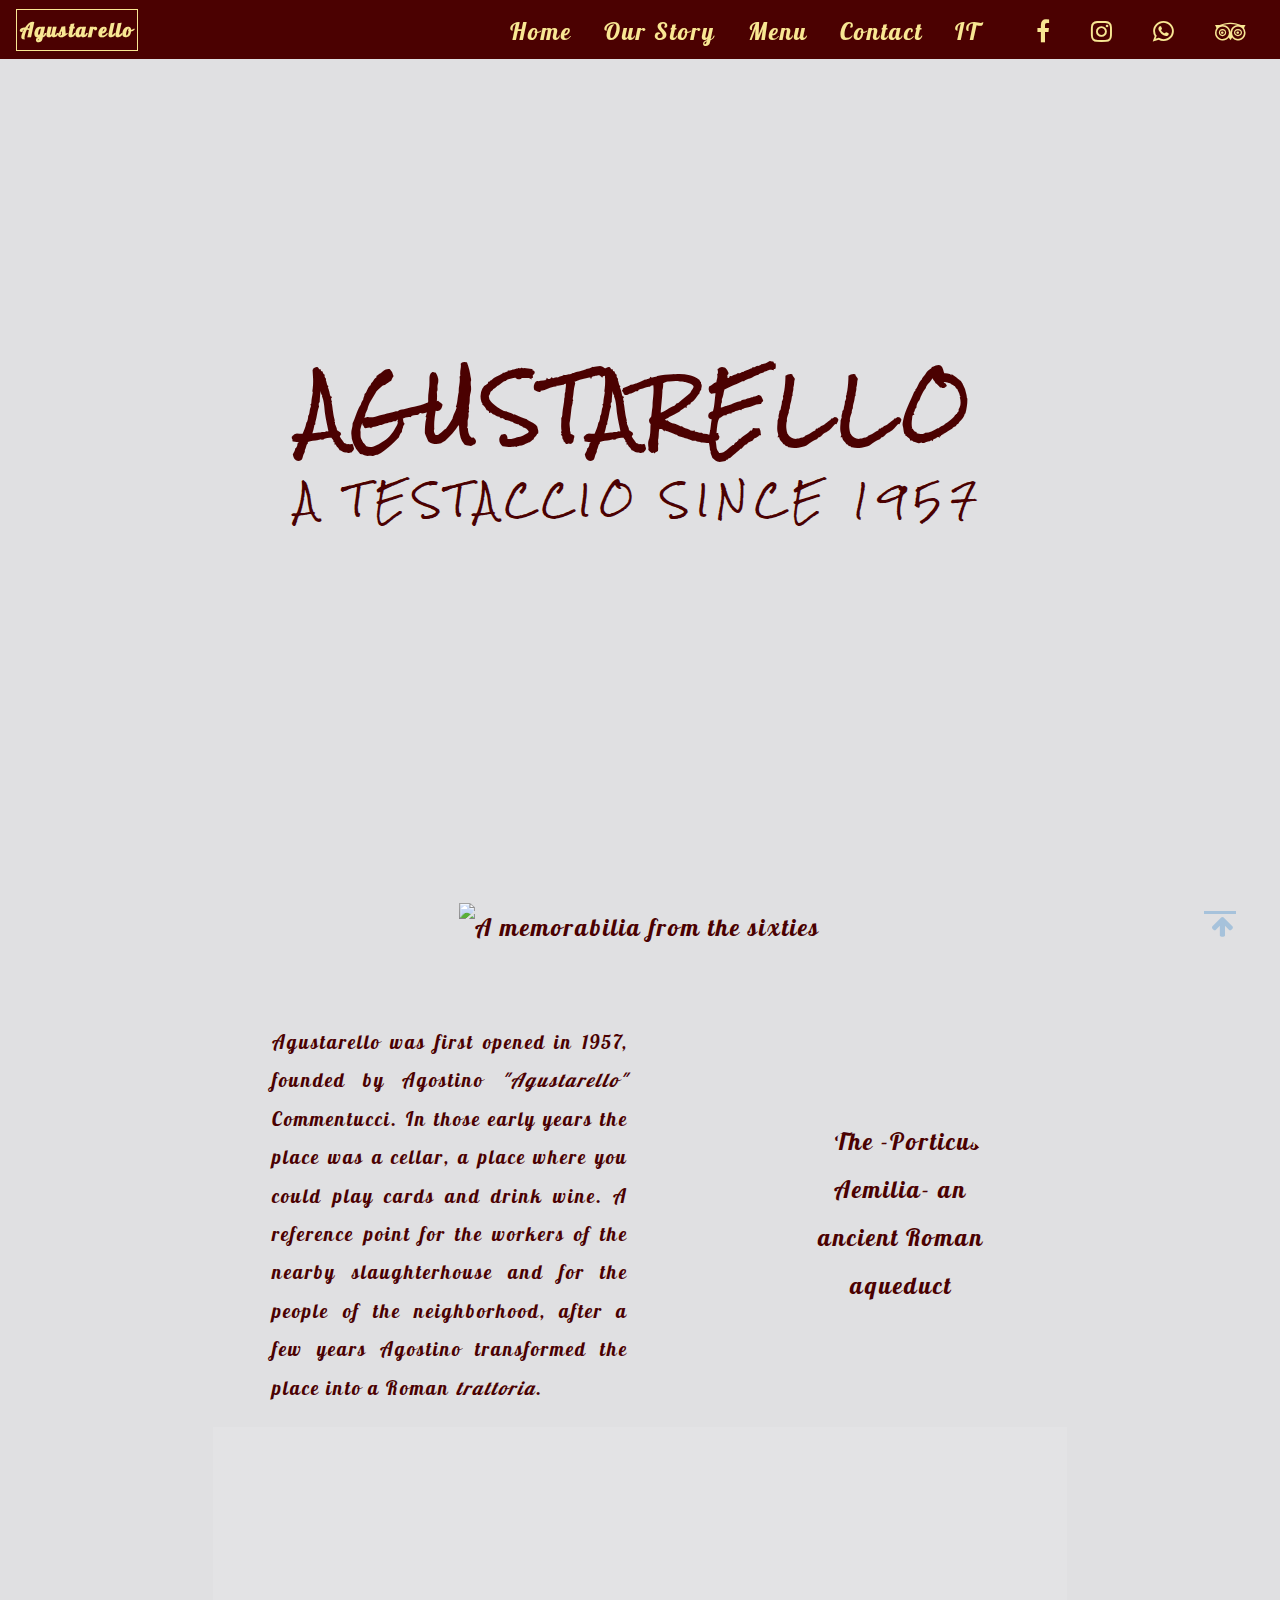
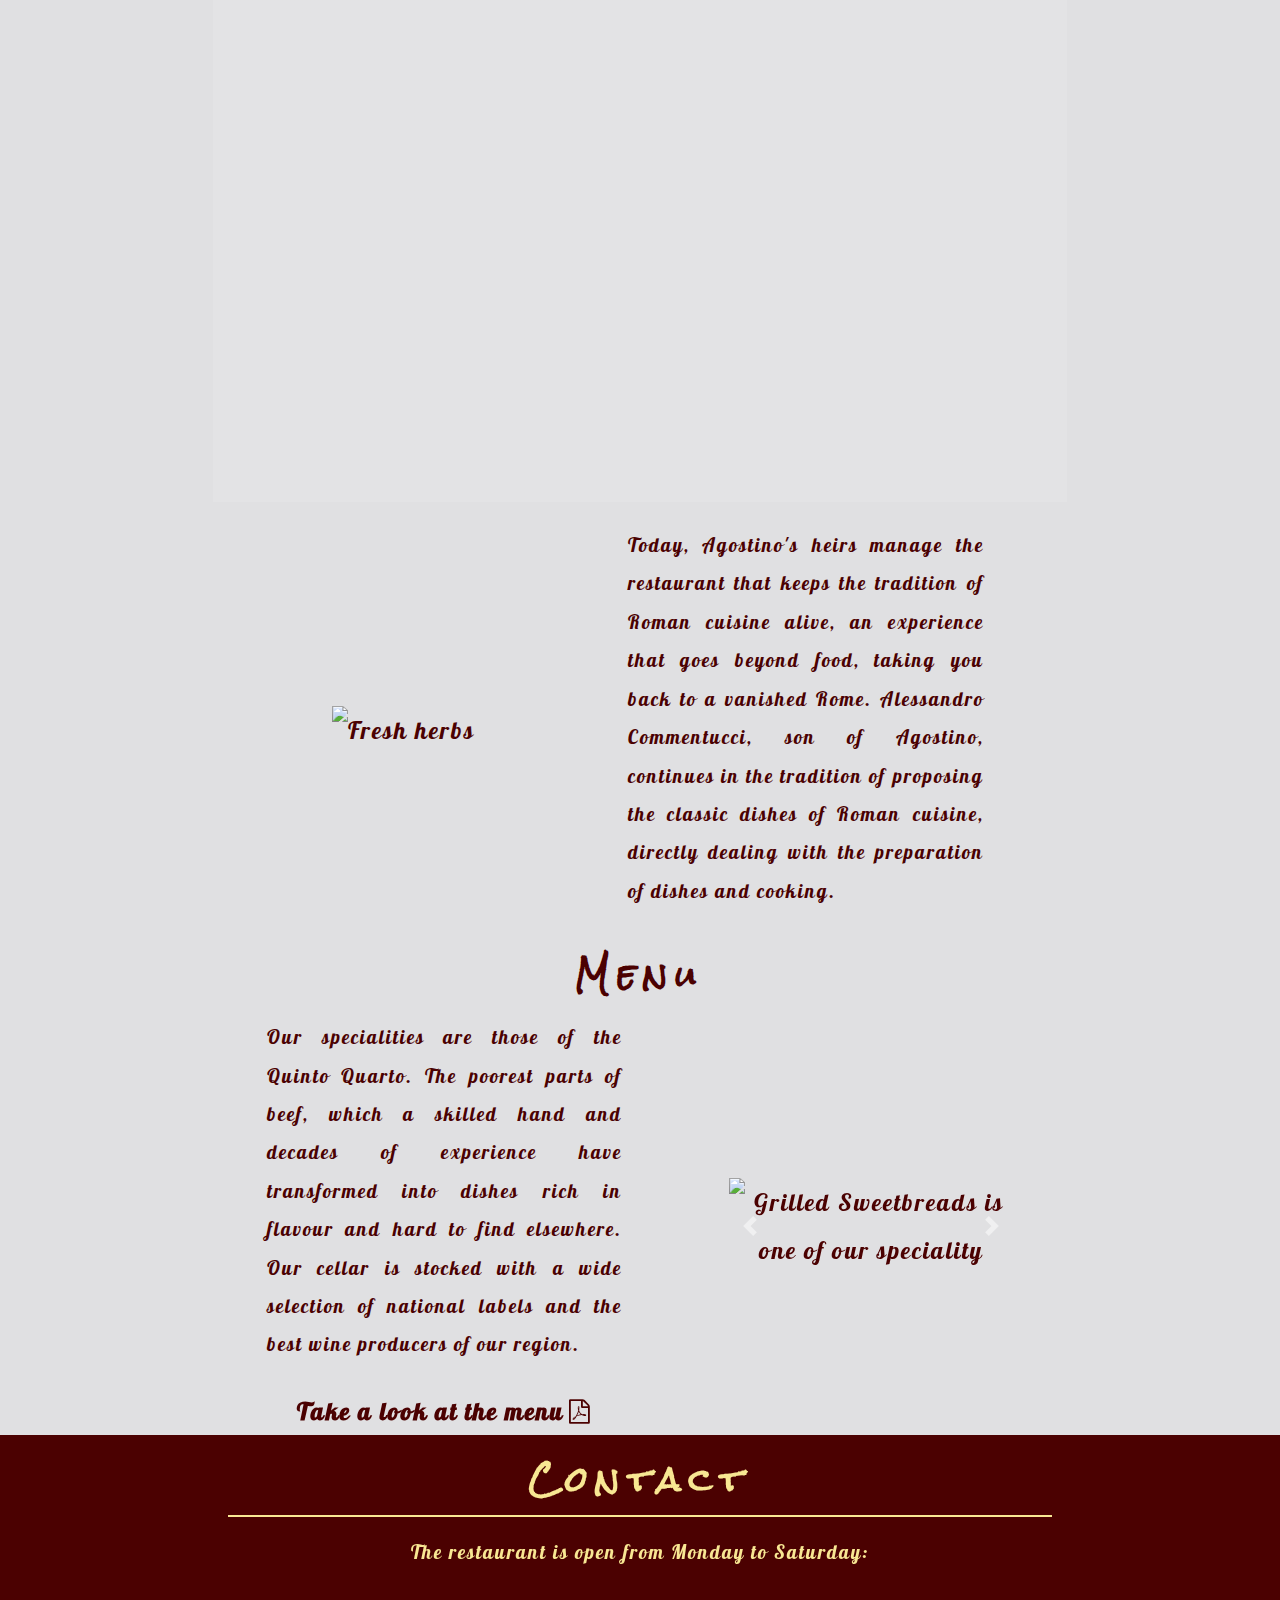
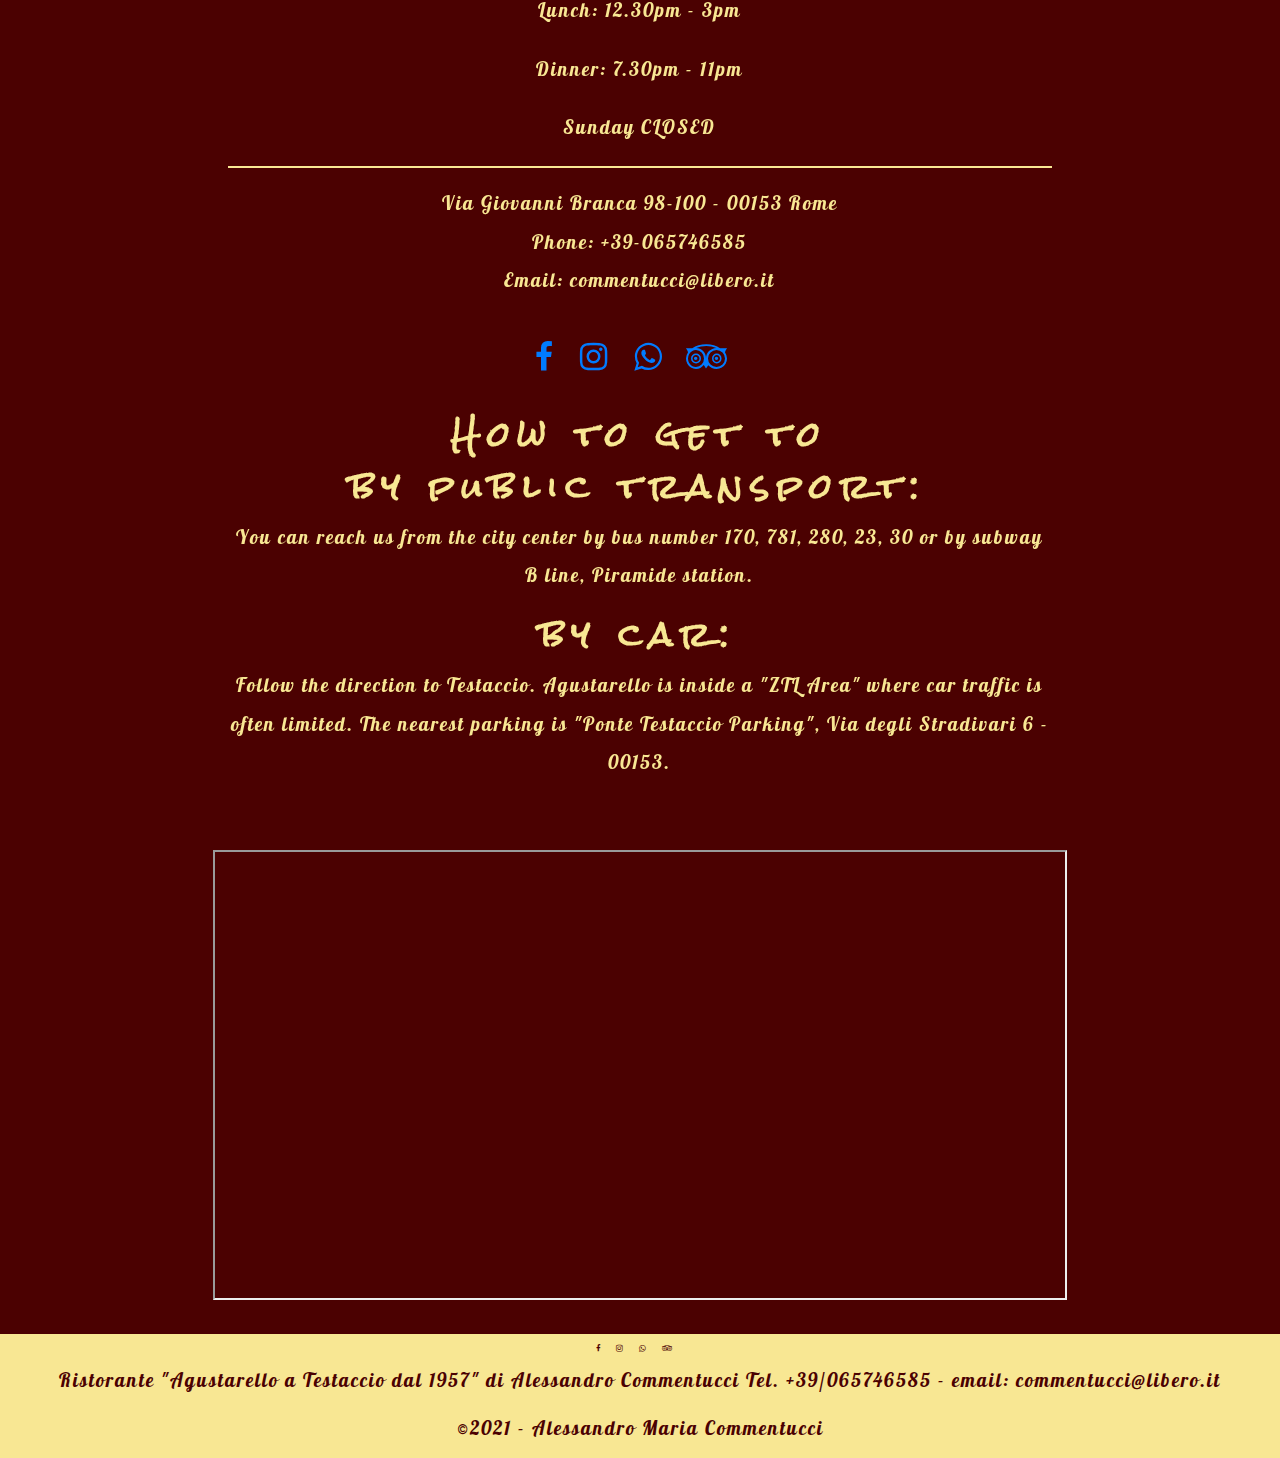
==== index.html @ 6d593f87 "resize section xl screens" ====
<!DOCTYPE html>
<html lang="en">
<head>
    <meta charset="UTF-8">
    <meta name="viewport" content="width=device-width, initial-scale=1.0">
    <link rel="stylesheet" href="https://stackpath.bootstrapcdn.com/bootstrap/4.5.2/css/bootstrap.min.css">
    <link href="https://stackpath.bootstrapcdn.com/font-awesome/4.7.0/css/font-awesome.min.css" rel="stylesheet">
      <link rel="stylesheet" href="https://cdnjs.cloudflare.com/ajax/libs/animate.css/4.1.1/animate.min.css"/>
    <link rel="stylesheet" href="./assets/css/style.css">
    <title>Agustarello a Testaccio - 1957</title>
</head>
<body>
    <header>
        <!-- The navbar structur with button come from here: 
                https://getbootstrap.com/docs/4.6/examples/album/-->
        <div class="container-fluid">
            <nav class="navbar fixed-top navbar-expand-lg py-1">
                <a class="navbar-brand logo hvr-fade" href="#home">agustarello
                </a>
                <button class="navbar-toggler" type="button" data-toggle="collapse" data-target="#navbarNavDropdown" aria-controls="navbarNavDropdown" aria-expanded="false" aria-label="Toggle navigation">
                    <!-- Font Awesome icon bug
                    https://stackoverflow.com/questions/61864587/font-awesome-icons-not-showing-up-on-my-webpage-i-made-using-bootstrap4-->
                    <span class="navbar-toggler-icon">
                        <i class="menu-burg fa fa-bars"></i>
                    </span>
                </button>
                <div class="collapse navbar-collapse" id="navbarNavDropdown">
                    <ul class="text-center navbar-nav ml-auto">
                        <!--Hide navbar after click on link without javascript
                        https://stackoverflow.com/questions/42401606/how-to-hide-collapsible-bootstrap-4-navbar-on-click-->
                        <li class="nav-item" data-target="#navbarNavDropdown" data-toggle="collapse">
                            <a class="nav-link scroll hvr-underline-from-left" href="#home">Home</a>
                        </li>
                        <li class="nav-item" data-target="#navbarNavDropdown" data-toggle="collapse">
                            <a class="nav-link scroll hvr-underline-from-left" href="#story">Our Story</a>
                        </li>
                        <li class="nav-item" data-target="#navbarNavDropdown" data-toggle="collapse">
                            <a class="nav-link scroll hvr-underline-from-left" href="#menu">Menu</a>
                        </li>
                        <li class="nav-item" data-target="#navbarNavDropdown" data-toggle="collapse">
                            <a class="nav-link scroll hvr-underline-from-left" href="#contact">Contact</a>
                        </li>
                        <li class="nav-item" data-target="#navbarNavDropdown" data-toggle="collapse">
                            <a class="nav-link scroll hvr-underline-from-left" href="#">IT</a>
                        </li>
                        <li>
                            <ul class="nav-item social-links-navbar">
                                <li>
                                    <a class="hvr-icon-grow" href="https://www.facebook.com/agustarellodal1957" target="_blank" aria-label="follow us on facebook">
                                    <i class="fa fa-facebook hvr-icon"></i>
                                    </a>
                                </li>
                                <li>
                                    <a class="hvr-icon-grow" href="https://www.instagram.com/agustarello_testaccio/" target="_blank" aria-label="follow us on instagram">
                                    <i class="fa fa-instagram hvr-icon"></i>
                                    </a>
                                </li>
                                <li>
                                    <a class="hvr-icon-grow" href="#"><i class="fa fa-whatsapp hvr-icon" aria-label="contact us with Whatsapp"></i>
                                    </a>
                                </li>
                                <li>
                                    <a class="hvr-icon-grow" href="https://www.tripadvisor.it/Restaurant_Review-g187791-d743400-Reviews-Agustarello_a_Testaccio-Rome_Lazio.html?m=19905" target="_blank" aria-label="review us on tripadvisor"><i class="fa fa-tripadvisor hvr-icon"></i>
                                    </a>
                                </li>
                            </ul>
                        </li>
                    </ul>
                </div>
            </nav>
        </div>
    </header>
    <!-- Home -->
        <!-- Simple explanation about vertical alignment an element with bootstrap:
        https://www.tutorialrepublic.com/faq/how-to-vertical-align-a-div-in-bootstrap.php#:~:text=Answer%3A%20Use%20the%20align%2Ditems,center%20on%20the%20containing%20element.-->
    <section class="container-fluid text-center" id="home">
        <div class="row align-items-center">
            <div class="col-12">
                <section class="jumbotron mb-0">
                    <h1 class="h-jumbotron animate__animated animate__fadeIn animate__delay-2s animate__slow">agustarello</h1>
                    <h2 class="lead"><span class="animate__animated animate__fadeInLeft">a Testaccio</span> <span class="animate__animated animate__fadeInRight">since 1957</span></h2>
                </section>
            </div>
        </div>
    </section>
    <!-- Our Story -->
   <section id="story" class="container-fluid">
        <div class="row justify-content-center">
            <div class="col-12 col-lg-10 col-xl-8 mx-0 px-0 pb-lg-4 text-center">
                <img src="./assets/images/picture-from-sixties2.jpg" alt="A memorabilia from the sixties" class="img-fluid w-100">
            </div>
        </div>
        <div class="row pt-xl-4 text-center">
            <div class="container-fluid">
                <div class="row justify-content-center">
                    <div class="col-12 col-lg-10 col-xl-8">
                        <div class="row justify-content-between justify-content-lg-around">
                            <div class="col-12 col-lg-4 col-xl-5 mr-lg-4 px-lg-0 mt-4">
                            <p class="text-justify">
                            Agustarello was first opened in 1957, founded by Agostino <span>"Agustarello"</span> Commentucci. In those early years the place was a cellar, a place where you could play cards and drink wine.
                            A reference point for the workers of the nearby slaughterhouse and for the people of the neighborhood, after a few years Agostino transformed the place into a Roman <span>trattoria</span>.
                            </p>
                            </div>
                            <div class="col-12 col-lg-6 col-xl-3 mb-3 ml-lg-4 my-lg-auto px-0 py-lg-3" id="ourstory">
                                <img src="./assets/images/porticus-aemilia.jpg" alt="The -Porticus Aemilia- an ancient Roman aqueduct" class="img-fluid rounded-circle">
                            </div>
                        </div>
                    </div>
                </div>
            </div>
        </div>
        <div class="row justify-content-lg-center">
            <div class="col-12 col-lg-10 col-xl-8 px-0 fixed-back" id="outside">
            </div>
        </div>
        <div class="row pt-xl-4 text-center">
            <div class="container-fluid">
                <div class="row justify-content-center">
                    <div class="col-12 col-lg-10 col-xl-8">
                        <div class="row justify-content-between justify-content-lg-around">
                            <div class="col-12 col-lg-6 col-xl-3 mb-3 ml-lg-4 my-lg-auto px-0 py-lg-3" id="herbs">
                                <img src="./assets/images/garden.jpg" alt="Fresh herbs" class="img-fluid">
                            </div>
                            <div class="col-12 col-lg-4 col-xl-5 mr-lg-4 px-lg-0 mt-4 my-auto">
                                <p class="text-justify">
                                    Today, Agostino's heirs manage the restaurant that keeps the tradition of Roman cuisine alive, an experience that goes beyond food, taking you back to a vanished Rome. Alessandro Commentucci, son of Agostino, continues in the tradition of proposing the classic dishes of Roman cuisine, directly dealing with the preparation of dishes and cooking.
                                 </p>
                            </div>
                        </div>    
                    </div>
                </div>
            </div>
        </div>
    </section>
    <!-- Menu -->
    <section class="container-fluid"  id="menu">
        <div class="row text-center pt-4">
            <div class="col">
                <h2 class="mb-0">Menu</h2>
            </div> 
        </div>
        <div class="row pt-xl-4 text-center">
            <div class="container-fluid">
                <div class="row justify-content-center">
                    <div class="col-12 col-lg-10 col-xl-8">
                        <div class="row justify-content-between justify-content-lg-around">
                            <div class="col-12 col-lg-10 col-xl-5 mx-auto px-lg-0 mt-4 text-center my-auto" >
                                <p class="text-justify">
                                    Our specialities are those of the <span>Quinto Quarto</span>. The poorest parts of beef, which a skilled hand and decades of experience have transformed into dishes rich in flavour and hard to find elsewhere. Our cellar is stocked with a wide selection of national labels and the best wine producers of our region. 
                                </p>
                                <a class="hvr-fade-inv text-center menu-link px-2" href="./assets/menu/menu-en.pdf" target="_blank">Take a look at the menu<i class="fa fa-file-pdf-o"></i></a>
                            </div>
                            <div class="col-12 col-lg-10 col-xl-4 mx-auto my-auto px-0 py-lg-3 py-xl-4">
                                <div id="specialities" class="carousel slide carousel-fade" data-ride="carousel">
                                    <div class="carousel-inner">
                                        <div class="carousel-item active">
                                            <img src="./assets/images/roasted-sweetbreads.jpg" class="d-block w-100" alt="Grilled Sweetbreads is one of our speciality">
                                        </div>
                                        <div class="carousel-item">
                                            <img src="./assets/images/coratella.jpg" class="d-block w-100"  alt="Coratella is a stew made with lamb's offails">
                                        </div>
                                        <div class="carousel-item">
                                            <img src="./assets/images/roman-style-tripe.jpg" class="d-block w-100"  alt="A classic roman tripe">
                                        </div>
                                        <div class="carousel-item">
                                            <img src="./assets/images/apple-cake.jpg" class="d-block w-100"  alt="Our dessert are homemade">
                                        </div>
                                        <div class="carousel-item">
                                            <img src="./assets/images/mascarpone-and-berries.jpg" class="d-block w-100"  alt="Mascarpone cheese and berries">
                                        </div>
                                    </div>
                                    <a class="carousel-control-prev" href="#specialities" role="button" data-slide="prev">
                                        <span class="carousel-control-prev-icon" aria-hidden="true"></span>
                                        <span class="sr-only">Previous</span>
                                    </a>
                                    <a class="carousel-control-next" href="#specialities" role="button" data-slide="next">
                                        <span class="carousel-control-next-icon" aria-hidden="true"></span>
                                        <span class="sr-only">Next</span>
                                    </a>
                                </div>
                            </div>
                        </div>
                    </div>
                </div>
            </div>
        </div>
    </section>
    <!-- Contact -->
    <section id="contact" class="container-fluid">
        <div class="row justify-content-xl-center text-center">
            <div class="col-12 col-xl-8 pt-4 section-title">
                <h2>Contact</h2>
                <hr>
            </div>
        </div>
        <div class="row justify-content-xl-center text-center">
            <div class="col-12 col-xl-8 timetable">
                <p>The restaurant is open from Monday to Saturday:</p>
                <p>Lunch: 12.30pm - 3pm</p>
                <p>Dinner: 7.30pm - 11pm</p>
                <p>Sunday <span>closed</span></p>
                <hr>
                <p>
                    Via Giovanni Branca 98-100 - 00153 Rome<br>
                    Phone: +39-065746585<br>
                    Email: commentucci@libero.it
                </p>
                <ul class="social-links">
                    <li>
                        <a class="hvr-icon-grow" href="https://www.facebook.com/agustarellodal1957" target="_blank" aria-label="follow us on facebook">
                            <i class="fa fa-facebook hvr-icon"></i>
                        </a>
                    </li>
                    <li>
                        <a class="hvr-icon-grow" href="https://www.instagram.com/agustarello_testaccio/" target="_blank" aria-label="follow us on instagram">
                            <i class="fa fa-instagram hvr-icon"></i>
                        </a>
                    </li>
                    <li>
                        <a class="hvr-icon-grow" href="#"><i class="fa fa-whatsapp hvr-icon" aria-label="contact us with Whatsapp"></i></a></li>
                    <li>
                        <a class="hvr-icon-grow" href="https://www.tripadvisor.it/Restaurant_Review-g187791-d743400-Reviews-Agustarello_a_Testaccio-Rome_Lazio.html?m=19905" target="_blank" aria-label="review us on tripadvisor"><i class="fa fa-tripadvisor hvr-icon"></i></a>
                    </li>
                </ul>
            </div>
        </div>
        <div class="row justify-content-xl-center text-center">
            <div class="col-12 col-xl-8 direction">
                <h2>How to get to</h2>
                <h3>by public transport:</h3>
                <p>You can reach us from the city center by bus number 170, 781, 280, 23, 30 or by subway B line, Piramide station.</p>
                <h3>by car:</h3>
                <p>Follow the direction to Testaccio. Agustarello is inside a "ZTL Area" where car traffic is often limited. The nearest parking is "Ponte Testaccio Parking", Via degli Stradivari 6 - 00153.</p>                   
            </div>
        </div>    
        <map class="container-fluid">
            <div class="row justify-content-xl-center">
                <div class="col-12 col-xl-8 map px-0">
                    <iframe src="https://www.google.com/maps/embed?pb=!1m18!1m12!1m3!1d883.1701360790162!2d12.47328155423281!3d41.87955584838307!2m3!1f0!2f0!3f0!3m2!1i1024!2i768!4f13.1!3m3!1m2!1s0x132f602fe1775465%3A0x548233c18b59bd5e!2sAgustarello%20a%20Testaccio!5e0!3m2!1sit!2sie!4v1612825597244!5m2!1sit!2sie" allowfullscreen="" aria-hidden="false" tabindex="0"></iframe>
                </div>
            </div>
        </map>
    </section>
    <!-- ripreso da example bootstrap official site -->
    <footer class="container-fluid">
        <div class="row text-center">
            <div class="col-12 footer d-table">
                <div class="d-table-cell align-middle">
                    <ul class="text-uppercase">
                        <li>
                            <a href="https://www.facebook.com/agustarellodal1957" target="_blank" aria-label="follow us on facebook">
                            <i class="footer-social-icon fa fa-facebook"></i>
                            </a>
                        </li>
                        <li>
                            <a href="https://www.instagram.com/agustarello_testaccio/" target="_blank" aria-label="follow us on instagram">
                            <i class="footer-social-icon fa fa-instagram"></i>
                            </a>
                        </li>
                        <li>
                            <a href="#" aria-label="contact us with Whatsapp">
                            <i class="footer-social-icon fa fa-whatsapp"></i>
                        </a>
                         </li>
                        <li>
                            <a href="https://www.tripadvisor.it/Restaurant_Review-g187791-d743400-Reviews-Agustarello_a_Testaccio-Rome_Lazio.html?m=19905" target="_blank" aria-label="review us on tripadvisor">
                            <i class="footer-social-icon fa fa-tripadvisor"></i>
                            </a>
                        </li>
                    </ul>
                    <p>
                         Ristorante "Agustarello a Testaccio dal 1957" di Alessandro Commentucci
                        Tel. +39/065746585 - email: commentucci@libero.it
                    </p>
                    <p>
                        ©2021 - Alessandro Maria Commentucci
                     </p>
                </div>
            </div>
        </div>            
    </footer>
        <div class="back-to-top-wrapper">
            <a href="#home" class="hvr-icon-grow back-to-top-link" id="back-top" aria-label="Scroll to Top"><i class="fa fa-arrow-up hvr-icon"></i></a>
        </div>

<script src="https://code.jquery.com/jquery-3.4.1.slim.min.js" integrity="sha384-J6qa4849blE2+poT4WnyKhv5vZF5SrPo0iEjwBvKU7imGFAV0wwj1yYfoRSJoZ+n" crossorigin="anonymous"></script>
<script src="https://cdn.jsdelivr.net/npm/popper.js@1.16.0/dist/umd/popper.min.js" integrity="sha384-Q6E9RHvbIyZFJoft+2mJbHaEWldlvI9IOYy5n3zV9zzTtmI3UksdQRVvoxMfooAo" crossorigin="anonymous"></script>
<script src="https://stackpath.bootstrapcdn.com/bootstrap/4.4.1/js/bootstrap.min.js" integrity="sha384-wfSDF2E50Y2D1uUdj0O3uMBJnjuUD4Ih7YwaYd1iqfktj0Uod8GCExl3Og8ifwB6" crossorigin="anonymous"></script>

</body>
</html>
---- assets/css/style.css ----
/*
Use of variables and writing layout suggested by "Web Development for Absolute Beginners" di John Smilga, Udemy.com class
*/

/*
=============================================
Fonts
=============================================
*/
@import url('https://fonts.googleapis.com/css2?family=Lobster&family=Rock+Salt&display=swap');

/*
=============================================
Variables
=============================================
*/
:root {
    --clr-primary: #4B0101;
    --clr-secondary: #F8E793;
    --clr-background:#E0E0E2;
    --clr-background-2: #F8E793;
    --ff-title: "Rock Salt", serif;
    --ff-paragraph: "Lobster", cursive;
}

/*
============================================= 
Global CSS
=============================================
*/

* {
    box-sizing: border-box;
}

html {
    /*navbar navigation*/
    scroll-behavior: smooth;
    min-height: 100%;
    position: relative;
}

body {
    font-family: var(--ff-paragraph);
    background: var(--clr-background);
    color: var(--clr-primary);
    line-height:2;
    font-size: 1.5rem;
    letter-spacing: 2px;
    margin-bottom: 110px;
}


.background-dark{
    background-color: var(--clr-background-2);
}

h1,
h2,
h3 {  
  font-family: var(--ff-title);
  letter-spacing: .5rem;
  line-height: 1.25;
  margin-bottom: 0.75rem;
  font-weight: 600;
}

h1 {
  font-size: 1.3rem;
  text-transform: uppercase;
}



h3 {
  font-size: 2rem;
}

p {
  margin-bottom: 1.25rem;
}
@media screen and (min-width: 992px){
    p{
        font-size: 1.2rem;
        line-height: 2;
    }
}

a,
a:hover,
a:active,
a:focus,
a:active:focus {
    text-decoration: none;
}

/*
============================================= 
Images
=============================================
*/

.fixed-back {
    background: no-repeat center center fixed;
    -webkit-background-size: cover;
    -moz-background-size: cover;
    -o-background-size: cover;
    background-size: cover;
}

/*
============================================= 
Animation
=============================================
/* Fade */
.hvr-fade {
  display: inline-block;
  vertical-align: middle;
  -webkit-transform: perspective(1px) translateZ(0);
  transform: perspective(1px) translateZ(0);
  box-shadow: 0 0 1px rgba(0, 0, 0, 0);
  overflow: hidden;
  -webkit-transition-duration: 0.3s;
  transition-duration: 0.3s;
  -webkit-transition-property: color, background-color;
  transition-property: color, background-color;
}
.hvr-fade:hover, .hvr-fade:focus, .hvr-fade:active {
  background-color: var(--clr-secondary);
  color: var(--clr-primary);
}

.hvr-fade-inv {
  display: inline-block;
  vertical-align: middle;
  -webkit-transform: perspective(1px) translateZ(0);
  transform: perspective(1px) translateZ(0);
  box-shadow: 0 0 1px rgba(0, 0, 0, 0);
  overflow: hidden;
  -webkit-transition-duration: 0.3s;
  transition-duration: 0.3s;
  -webkit-transition-property: color, background-color;
  transition-property: color, background-color;
}
.hvr-fade-inv:hover, .hvr-fade-inv:focus, .hvr-fade-inv:active {
  background-color: var(--clr-primary);
  color: var(--clr-secondary);
}

/* Underline From Left */
.hvr-underline-from-left {
  display: inline-block;
  vertical-align: middle;
  -webkit-transform: perspective(1px) translateZ(0);
  transform: perspective(1px) translateZ(0);
  box-shadow: 0 0 1px rgba(0, 0, 0, 0);
  position: relative;
  overflow: hidden;
}
.hvr-underline-from-left:before {
  content: "";
  position: absolute;
  z-index: -1;
  left: 0;
  right: 100%;
  bottom: 0;
  background: var(--clr-secondary);
  height: 4px;
  -webkit-transition-property: right;
  transition-property: right;
  -webkit-transition-duration: 0.3s;
  transition-duration: 0.3s;
  -webkit-transition-timing-function: ease-out;
  transition-timing-function: ease-out;
}
.hvr-underline-from-left:hover:before, .hvr-underline-from-left:focus:before, .hvr-underline-from-left:active:before {
  right: 0;
}
/* Icon Grow */
.hvr-icon-grow {
  display: inline-block;
  vertical-align: middle;
  -webkit-transform: perspective(1px) translateZ(0);
  transform: perspective(1px) translateZ(0);
  box-shadow: 0 0 1px rgba(0, 0, 0, 0);
  -webkit-transition-duration: 0.3s;
  transition-duration: 0.3s;
}
.hvr-icon-grow .hvr-icon {
  -webkit-transform: translateZ(0);
  transform: translateZ(0);
  -webkit-transition-duration: 0.3s;
  transition-duration: 0.3s;
  -webkit-transition-property: transform;
  transition-property: transform;
  -webkit-transition-timing-function: ease-out;
  transition-timing-function: ease-out;
}
.hvr-icon-grow:hover .hvr-icon, .hvr-icon-grow:focus .hvr-icon, .hvr-icon-grow:active .hvr-icon {
  -webkit-transform: scale(1.3) translateZ(0);
  transform: scale(1.3) translateZ(0);
}

/* Border Fade */
.hvr-border-fade {
  display: inline-block;
  vertical-align: middle;
  -webkit-transform: perspective(1px) translateZ(0);
  transform: perspective(1px) translateZ(0);
  box-shadow: 0 0 1px rgba(0, 0, 0, 0);
  -webkit-transition-duration: 0.3s;
  transition-duration: 0.3s;
  -webkit-transition-property: box-shadow;
  transition-property: box-shadow;
  box-shadow: inset 0 0 0 4px #e1e1e1, 0 0 1px rgba(0, 0, 0, 0);
  /* Hack to improve aliasing on mobile/tablet devices */
}
.hvr-border-fade:hover, .hvr-border-fade:focus, .hvr-border-fade:active {
  box-shadow: inset 0 0 0 4px #2098D1, 0 0 1px rgba(0, 0, 0, 0);
  /* Hack to improve aliasing on mobile/tablet devices */
}
/* Grow */
.hvr-grow {
  display: inline-block;
  vertical-align: middle;
  -webkit-transform: perspective(1px) translateZ(0);
  transform: perspective(1px) translateZ(0);
  box-shadow: 0 0 1px rgba(0, 0, 0, 0);
  -webkit-transition-duration: 0.3s;
  transition-duration: 0.3s;
  -webkit-transition-property: transform;
  transition-property: transform;
}
.hvr-grow:hover, .hvr-grow:focus, .hvr-grow:active {
  -webkit-transform: scale(1.1);
  transform: scale(1.1);
}

/*
=============================================
Home
=============================================
*/
#home {
  height: 100vh;
  background: url('../images/hero.jpg') no-repeat center center fixed;
    -webkit-background-size: cover;
    -moz-background-size: cover;
    -o-background-size: cover;
    background-size: cover;

  display: flex;
  justify-content: center;
  position: relative;
}

.jumbotron {
  background-color: transparent;
}
.jumbotron h2 span{
    display: inline-block;
}

h2.lead{
    font-size: 0.5rem !important;
    text-transform: uppercase;
    margin-top: 1rem;
}
@media screen and (min-width: 768px){
    h1{
        font-size: 3rem !important;
    }
    h2.lead{
        font-size: 1.5rem !important;
        margin-top: 2rem;
    }
}
@media screen and (min-width: 992px){
    h1{
        font-size: 4rem !important;
    }
    h2.lead{
        font-size: 2rem !important; 
    }
}
@media screen and (min-width: 1440px){
    h1{
        font-size: 5rem !important;
    }
    h2.lead{
        font-size: 2.5rem !important;
    }
}
/*
=============================================
Navbar
=============================================
*/
.navbar {
  background-color: var(--clr-primary);
}

.menu-burg {
  font-size: 2rem;
  color: var(--clr-secondary);
}

.nav-item{
    margin-bottom: 1rem;
}


.nav-item a {
  color: var(--clr-secondary);
}

.logo{
    font-family: var(--ff-paragraph);
    color: var(--clr-secondary);
    text-transform: capitalize;
    font-weight: 800;
    border: 1px solid var(--clr-secondary);
    padding: 0 3px 0 3px;
}

.navbar-nav{
    height: 100vh;
    padding-top: 1rem;
}

.social-links-navbar{
    color: var(--clr-secondary);
    list-style: none;
    padding-left: 0;
}
.social-links-navbar li{
    display: inline;
    margin: 0 16px;
}

@media screen and (min-width: 768px){
    .nav-item{
        margin-bottom: 3rem;
    }
}

@media screen and (min-width: 992px){
    .navbar-nav{
        height: unset;
        padding-top: unset;
    }
    .nav-item{
        margin-bottom: unset;
        margin-left: 16px;
    }
    .social-links-navbar{
        margin-left: 32px;
    }
    .navbar{
        padding-top: 0;
        padding-bottom: 0;

    }
    .navbar-nav .nav-link{
        padding-top: 0;
        padding-bottom: 0;
    }
    
}
@media screen and (min-width: 1440px){
    nav{
        height: 3.5rem
    }
    .nav-item{
        margin-left: 32px;
    }
    .social-links-navbar{
    margin-left: 64px;
    }
}
/*
=============================================
"Our Story"
=============================================
*/
#outside{
    background: linear-gradient(rgba(255,255,255,0.1), rgba(255,255,255,0.1)), url('../images/outside.jpg') no-repeat center center fixed;
    -webkit-background-size: cover;
    -moz-background-size: cover;
    -o-background-size: cover;
    background-size: cover;;
    height: 75vh;
}

#story{
    scroll-margin-top: 40px;
}

#story span{
    font-style: italic;
}
/*
=============================================
"Menu"
=============================================
*/
#menu{
    scroll-margin-top: 40px;
}

.menu-link{
    font-weight: 800;
    color: var(--clr-primary);
}

.menu-link i{
    margin-left: 5px;
}
/*
=============================================
"Contact"
=============================================
*/
#contact {
    color: var(--clr-secondary);
    background-color: var(--clr-primary);
    scroll-margin-top: 40px;
}

#contact p span{
    text-transform: uppercase;
}

#contact hr{
    border: solid 1px;
    color: var(--clr-secondary);
}

.social-links{
    list-style: none;
    padding-left: 0;
    margin-top: 1rem;
}

.social-links li{
    display: inline;
    font-size: 2rem;
    margin-right: 1rem;
}

#contact .direction{
    padding-top: 10px;
}

.map{
    height: 50vh;
    width: auto;
}

#contact iframe{
    width: 100%;
    height: 100%;
}
/*
=============================================
"Footer"
=============================================
*/

.footer {
  background-color: var(--clr-secondary);
  color: var(--clr-primary);
  position: absolute;
  bottom: 0;
  width: 100%;
  height: 110px;
  font-size: 0.5em;
  line-height: 1;
}

@media screen and (min-width: 768px){
    .footer {
        font-size: 0.7rem
    }
}



.footer ul{
    list-style: none;
    margin: 8px;
    padding: 0;
}

.footer ul li{
    display: inline;
}

.footer-social-icon{
    color: var(--clr-primary);
    font-size: 0.7em;
    margin-right: 10px;
}

.footer p{
    margin-bottom: 10px;
}

/*
=============================================
"Back to the top"
=============================================
*/
.back-to-top-wrapper {
  /* // uncomment to visualize "track" */
  position: absolute;
  top: 100vh;
  right: 0.25rem;
  /* Optional, extends the final link into the 
  footer at the bottom of the page
  Set to `0` to stop at the end of `main` */
  bottom: 0em;
  /* Required for best support in browsers not supporting `sticky` */
  width: 3em;
  /* Disable interaction with this element */
  pointer-events: none;
}

.back-to-top-link {
    /* fixed` is fallback when `sticky` not supported */
    position: fixed;
    /* preferred positioning, requires prefixing for most support, and not    supported on Safari
    @link https://caniuse.com/#search=position%3A%20sticky */
    position: sticky;
    /* reinstate clicks */
    pointer-events: all;
    /* achieves desired positioning within the viewport */
    /* relative to the top of the viewport once `sticky` takes over, or always if     `fixed` fallback is used */
    top: calc(100vh - 4rem);
    padding: 0px 1px 4px 6px;
    border-top: solid 3px;
    display: inline-block;
    text-decoration: none;
    font-size: 1.5rem;
    line-height: 0.5rem;
    text-align: center;
    width: 2rem;
    height: 2rem;
    color: rgba(34, 126, 201, 0.3);
}

/*
=============================================
"IT"
=============================================
*/
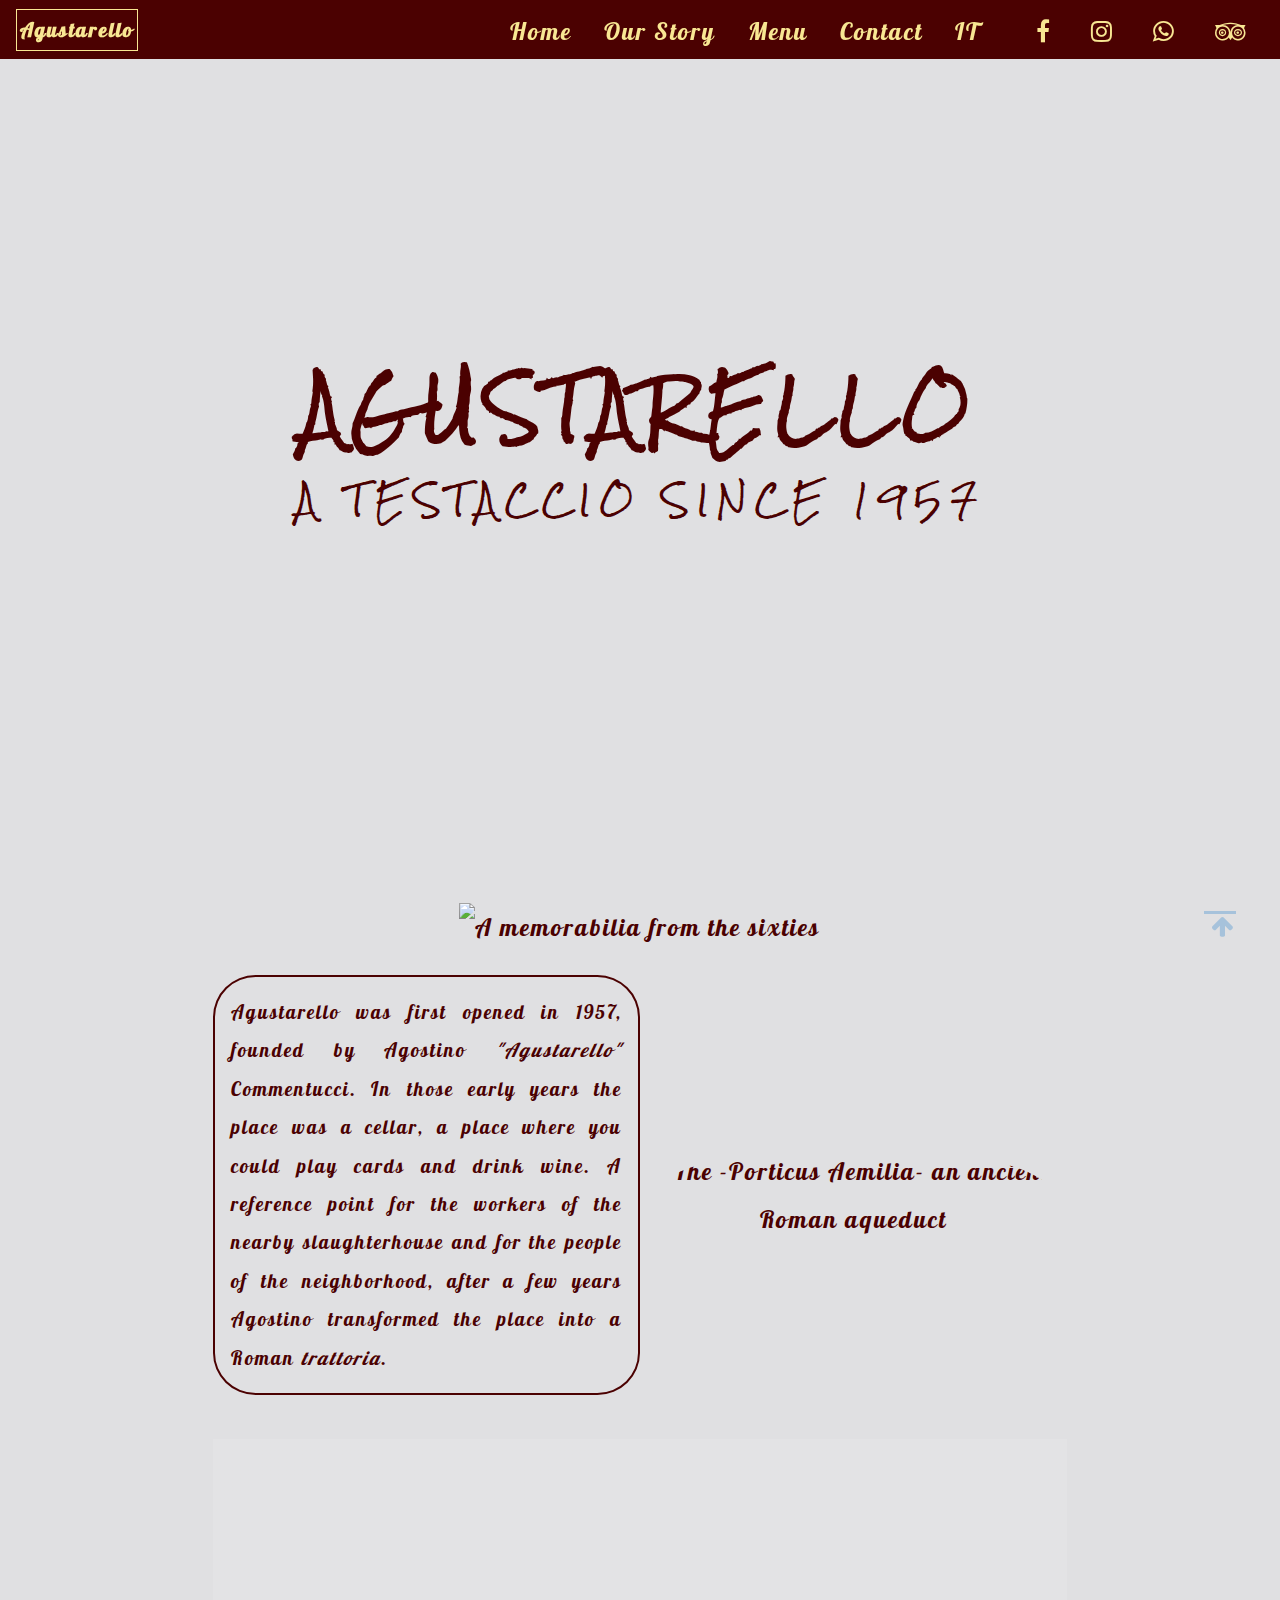
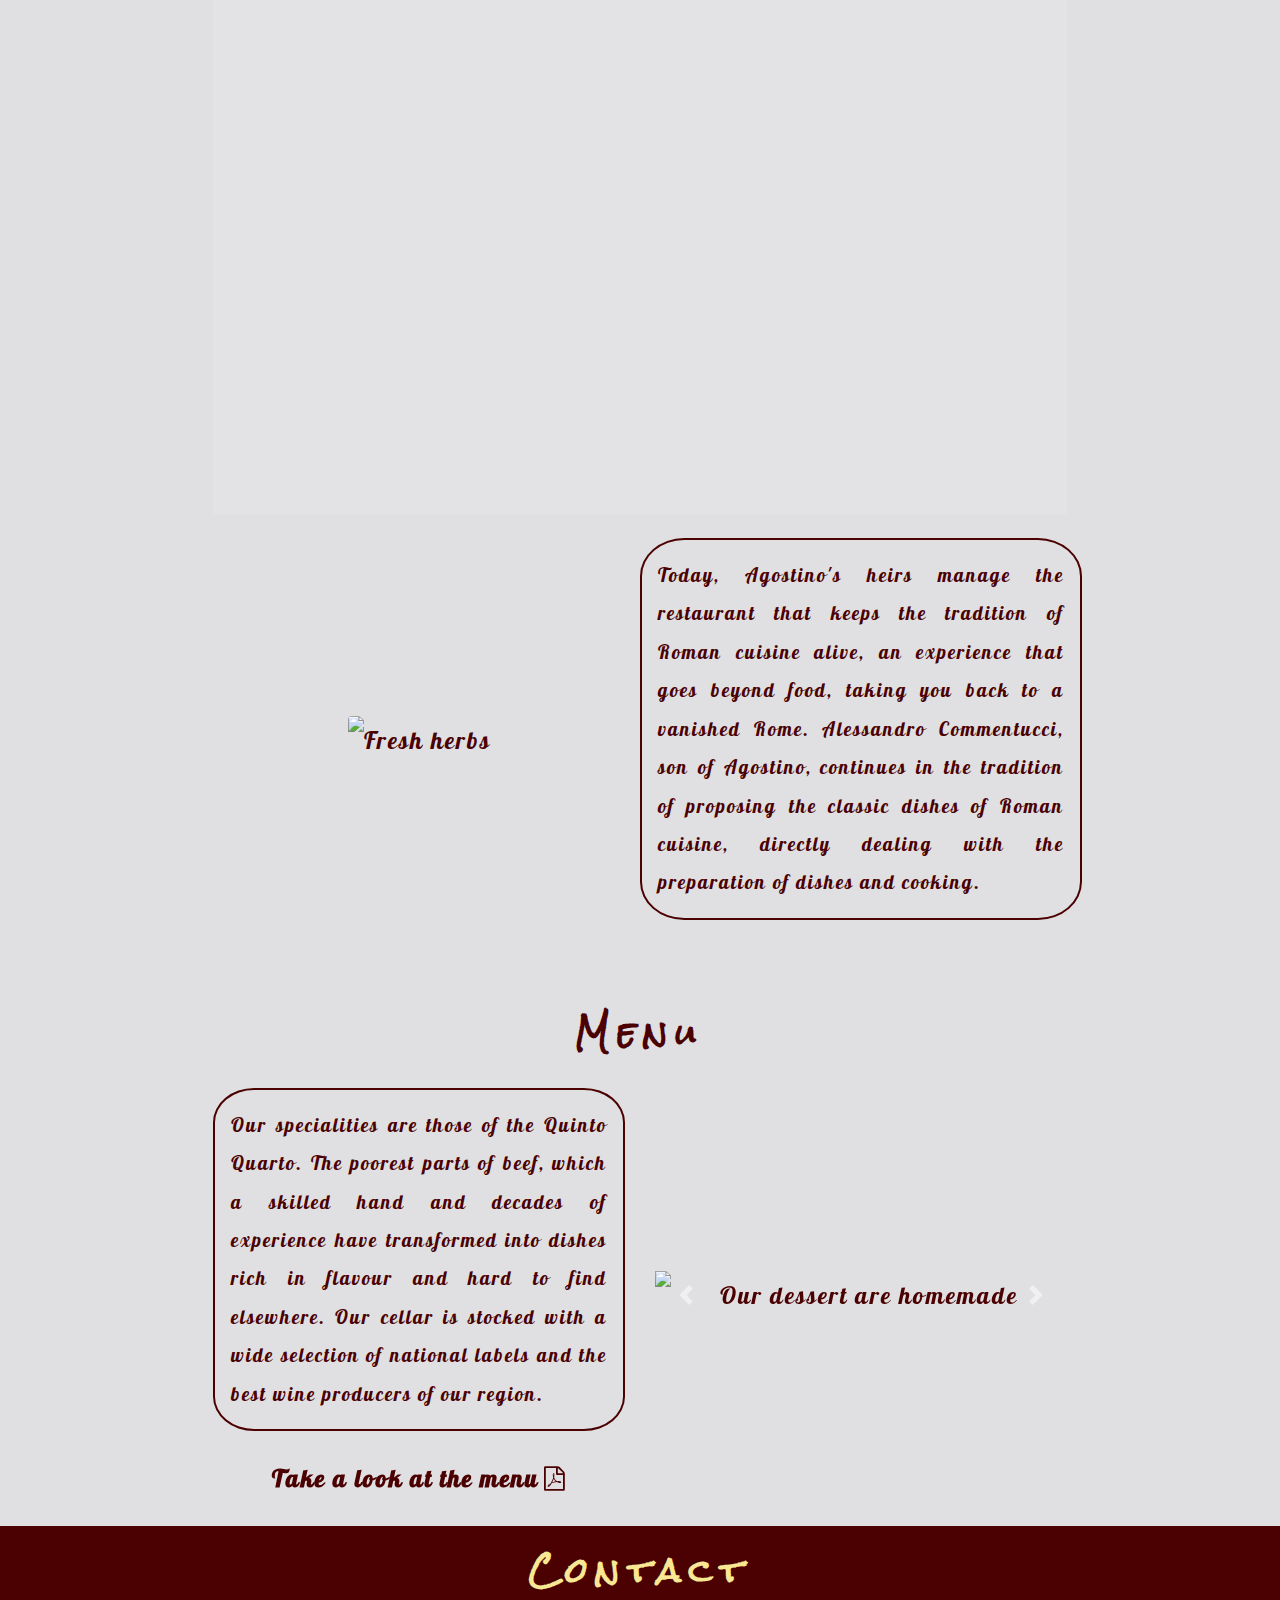
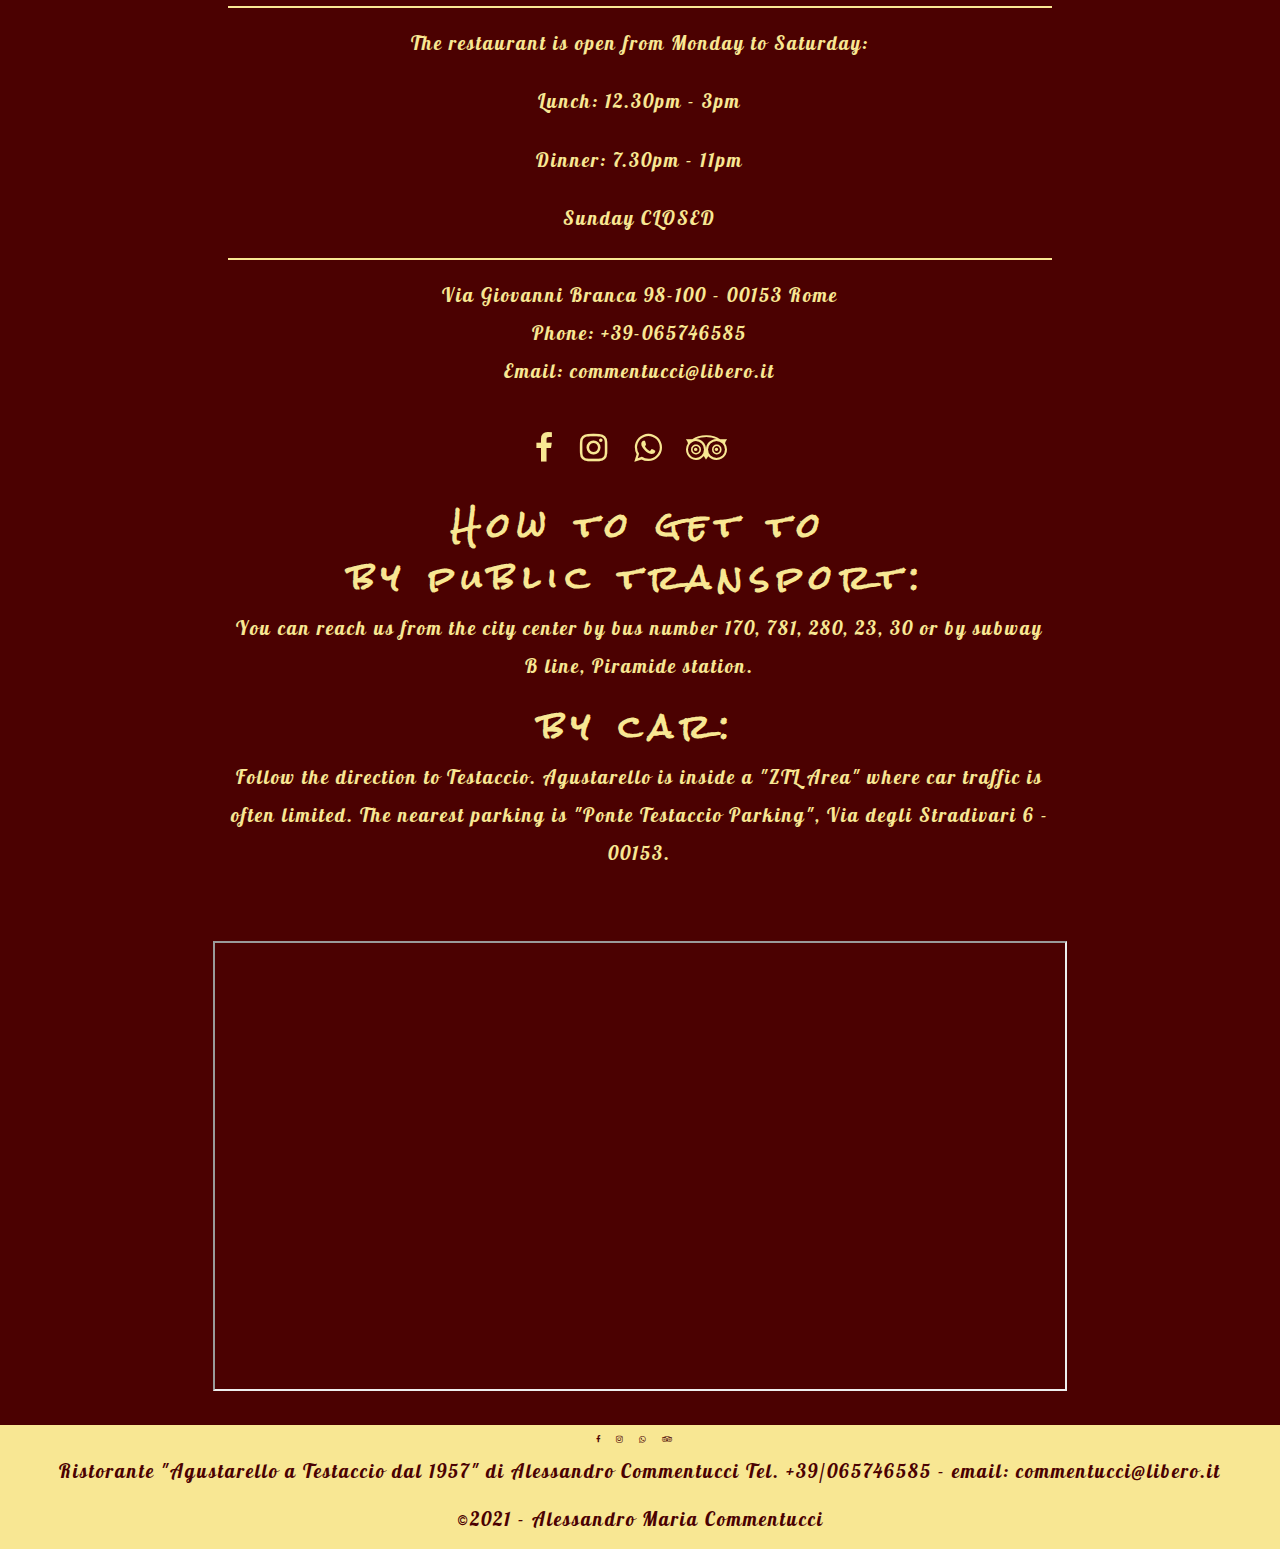
==== commit 17af44d1: "margin and padding consinstency" ====
--- a/index.html
+++ b/index.html
@@ -86,22 +86,22 @@
     <!-- Our Story -->
    <section id="story" class="container-fluid">
         <div class="row justify-content-center">
-            <div class="col-12 col-lg-10 col-xl-8 mx-0 px-0 pb-lg-4 text-center">
+            <div class="col-12 col-lg-10 col-xl-8 mx-0 px-0 mb-4 text-center">
                 <img src="./assets/images/picture-from-sixties2.jpg" alt="A memorabilia from the sixties" class="img-fluid w-100">
             </div>
         </div>
-        <div class="row pt-xl-4 text-center">
+        <div class="row text-center">
             <div class="container-fluid">
                 <div class="row justify-content-center">
-                    <div class="col-12 col-lg-10 col-xl-8">
-                        <div class="row justify-content-between justify-content-lg-around">
-                            <div class="col-12 col-lg-4 col-xl-5 mr-lg-4 px-lg-0 mt-4">
-                            <p class="text-justify">
+                    <div class="col-12 col-lg-10 col-xl-8 mb-4">
+                        <div class="row justify-content-between">
+                            <div class="col-12 col-lg-6 px-lg-0 my-auto">
+                            <p class="text-justify border-par">
                             Agustarello was first opened in 1957, founded by Agostino <span>"Agustarello"</span> Commentucci. In those early years the place was a cellar, a place where you could play cards and drink wine.
                             A reference point for the workers of the nearby slaughterhouse and for the people of the neighborhood, after a few years Agostino transformed the place into a Roman <span>trattoria</span>.
                             </p>
                             </div>
-                            <div class="col-12 col-lg-6 col-xl-3 mb-3 ml-lg-4 my-lg-auto px-0 py-lg-3" id="ourstory">
+                            <div class="col-12 col-lg-6 my-lg-auto" id="ourstory">
                                 <img src="./assets/images/porticus-aemilia.jpg" alt="The -Porticus Aemilia- an ancient Roman aqueduct" class="img-fluid rounded-circle">
                             </div>
                         </div>
@@ -109,64 +109,64 @@
                 </div>
             </div>
         </div>
-        <div class="row justify-content-lg-center">
+        <div class="row justify-content-lg-center mb-lg-4">
             <div class="col-12 col-lg-10 col-xl-8 px-0 fixed-back" id="outside">
             </div>
         </div>
-        <div class="row pt-xl-4 text-center">
+        <div class="row text-center">
+            <div class="container-fluid">
+                <div class="row justify-content-center mb-5">
+                    <div class="col-12 col-lg-10 col-xl-8 px-0">
+                        <div class="row justify-content-between">
+                            <div class="col-12 col-lg-6 my-lg-auto" id="herbs">
+                                <img src="./assets/images/garden.jpg" alt="Fresh herbs" class="img-fluid rounded">
+                            </div>
+                            <div class="col-12 col-lg-6 px-lg-0 my-auto">
+                                <p class="text-justify border-par">
+                                    Today, Agostino's heirs manage the restaurant that keeps the tradition of Roman cuisine alive, an experience that goes beyond food, taking you back to a vanished Rome. Alessandro Commentucci, son of Agostino, continues in the tradition of proposing the classic dishes of Roman cuisine, directly dealing with the preparation of dishes and cooking.
+                                 </p>
+                            </div>
+                        </div>    
+                    </div>
+                </div>
+            </div>
+        </div>
+    </section>
+    <!-- Menu -->
+    <section class="container-fluid" id="menu">
+        <div class="row text-center mt-4 mb-4">
+            <div class="col">
+                <h2>Menu</h2>
+            </div> 
+        </div>
+        <div class="row text-center">
             <div class="container-fluid">
                 <div class="row justify-content-center">
-                    <div class="col-12 col-lg-10 col-xl-8">
-                        <div class="row justify-content-between justify-content-lg-around">
-                            <div class="col-12 col-lg-6 col-xl-3 mb-3 ml-lg-4 my-lg-auto px-0 py-lg-3" id="herbs">
-                                <img src="./assets/images/garden.jpg" alt="Fresh herbs" class="img-fluid">
-                            </div>
-                            <div class="col-12 col-lg-4 col-xl-5 mr-lg-4 px-lg-0 mt-4 my-auto">
-                                <p class="text-justify">
-                                    Today, Agostino's heirs manage the restaurant that keeps the tradition of Roman cuisine alive, an experience that goes beyond food, taking you back to a vanished Rome. Alessandro Commentucci, son of Agostino, continues in the tradition of proposing the classic dishes of Roman cuisine, directly dealing with the preparation of dishes and cooking.
-                                 </p>
-                            </div>
-                        </div>    
-                    </div>
-                </div>
-            </div>
-        </div>
-    </section>
-    <!-- Menu -->
-    <section class="container-fluid"  id="menu">
-        <div class="row text-center pt-4">
-            <div class="col">
-                <h2 class="mb-0">Menu</h2>
-            </div> 
-        </div>
-        <div class="row pt-xl-4 text-center">
-            <div class="container-fluid">
-                <div class="row justify-content-center">
-                    <div class="col-12 col-lg-10 col-xl-8">
-                        <div class="row justify-content-between justify-content-lg-around">
-                            <div class="col-12 col-lg-10 col-xl-5 mx-auto px-lg-0 mt-4 text-center my-auto" >
-                                <p class="text-justify">
+                    <div class="col-12 col-lg-10 col-xl-8 px-0 mb-4">
+                        <div class="row justify-content-between">
+                            <div class="col-12 col-xl-6 my-auto">
+                                <p class="text-justify border-par">
                                     Our specialities are those of the <span>Quinto Quarto</span>. The poorest parts of beef, which a skilled hand and decades of experience have transformed into dishes rich in flavour and hard to find elsewhere. Our cellar is stocked with a wide selection of national labels and the best wine producers of our region. 
                                 </p>
                                 <a class="hvr-fade-inv text-center menu-link px-2" href="./assets/menu/menu-en.pdf" target="_blank">Take a look at the menu<i class="fa fa-file-pdf-o"></i></a>
                             </div>
-                            <div class="col-12 col-lg-10 col-xl-4 mx-auto my-auto px-0 py-lg-3 py-xl-4">
-                                <div id="specialities" class="carousel slide carousel-fade" data-ride="carousel">
+                            <div class="col-12 col-xl-6 my-auto">
+                                <div id="specialities" class="carousel slide carousel-fade pointer-event" data-ride="carousel">
                                     <div class="carousel-inner">
+                                        <div class="carousel-item">
+                                            <img src="./assets/images/roasted-sweetbreads.jpg" class="d-block w-100" alt="Grilled Sweetbreads is one of our speciality">
+                                        </div>
+                                        <div class="carousel-item">
+                                            <img src="./assets/images/coratella.jpg" class="d-block w-100" alt="Coratella is a stew made with lamb's offails">
+                                        </div>
+                                        <div class="carousel-item">
+                                            <img src="./assets/images/roman-style-tripe.jpg" class="d-block w-100" alt="A classic roman tripe">
+                                        </div>
                                         <div class="carousel-item active">
-                                            <img src="./assets/images/roasted-sweetbreads.jpg" class="d-block w-100" alt="Grilled Sweetbreads is one of our speciality">
-                                        </div>
-                                        <div class="carousel-item">
-                                            <img src="./assets/images/coratella.jpg" class="d-block w-100"  alt="Coratella is a stew made with lamb's offails">
-                                        </div>
-                                        <div class="carousel-item">
-                                            <img src="./assets/images/roman-style-tripe.jpg" class="d-block w-100"  alt="A classic roman tripe">
-                                        </div>
-                                        <div class="carousel-item">
-                                            <img src="./assets/images/apple-cake.jpg" class="d-block w-100"  alt="Our dessert are homemade">
-                                        </div>
-                                        <div class="carousel-item">
-                                            <img src="./assets/images/mascarpone-and-berries.jpg" class="d-block w-100"  alt="Mascarpone cheese and berries">
+                                            <img src="./assets/images/apple-cake.jpg" class="d-block w-100" alt="Our dessert are homemade">
+                                        </div>
+                                        <div class="carousel-item">
+                                            <img src="./assets/images/mascarpone-and-berries.jpg" class="d-block w-100" alt="Mascarpone cheese and berries">
                                         </div>
                                     </div>
                                     <a class="carousel-control-prev" href="#specialities" role="button" data-slide="prev">
--- a/assets/css/style.css
+++ b/assets/css/style.css
@@ -94,6 +94,11 @@
     text-decoration: none;
 }
 
+.border-par{
+    border: solid 2px;
+    border-radius: 10%;
+    padding: 16px;
+}
 /*
 ============================================= 
 Images
@@ -446,6 +451,10 @@
     display: inline;
     font-size: 2rem;
     margin-right: 1rem;
+}
+
+.social-links a i{
+    color: var(--clr-secondary);
 }
 
 #contact .direction{
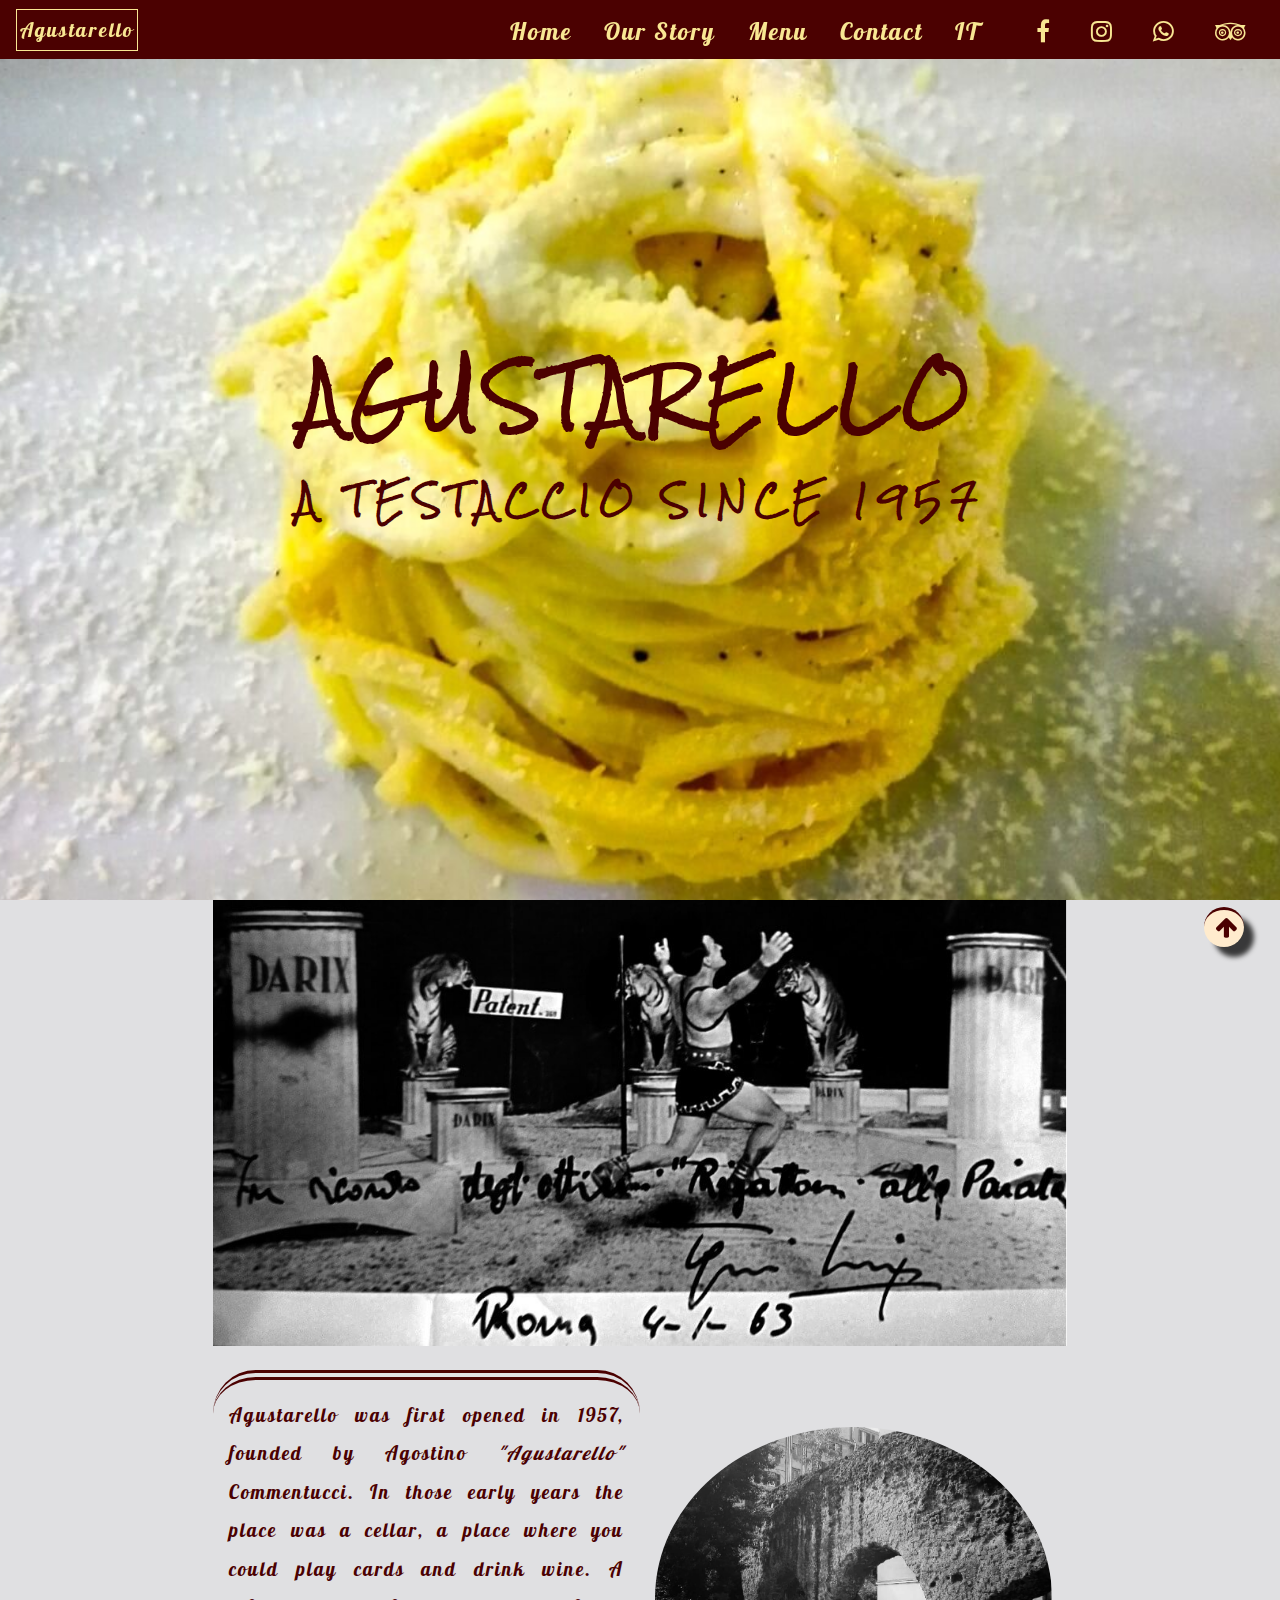
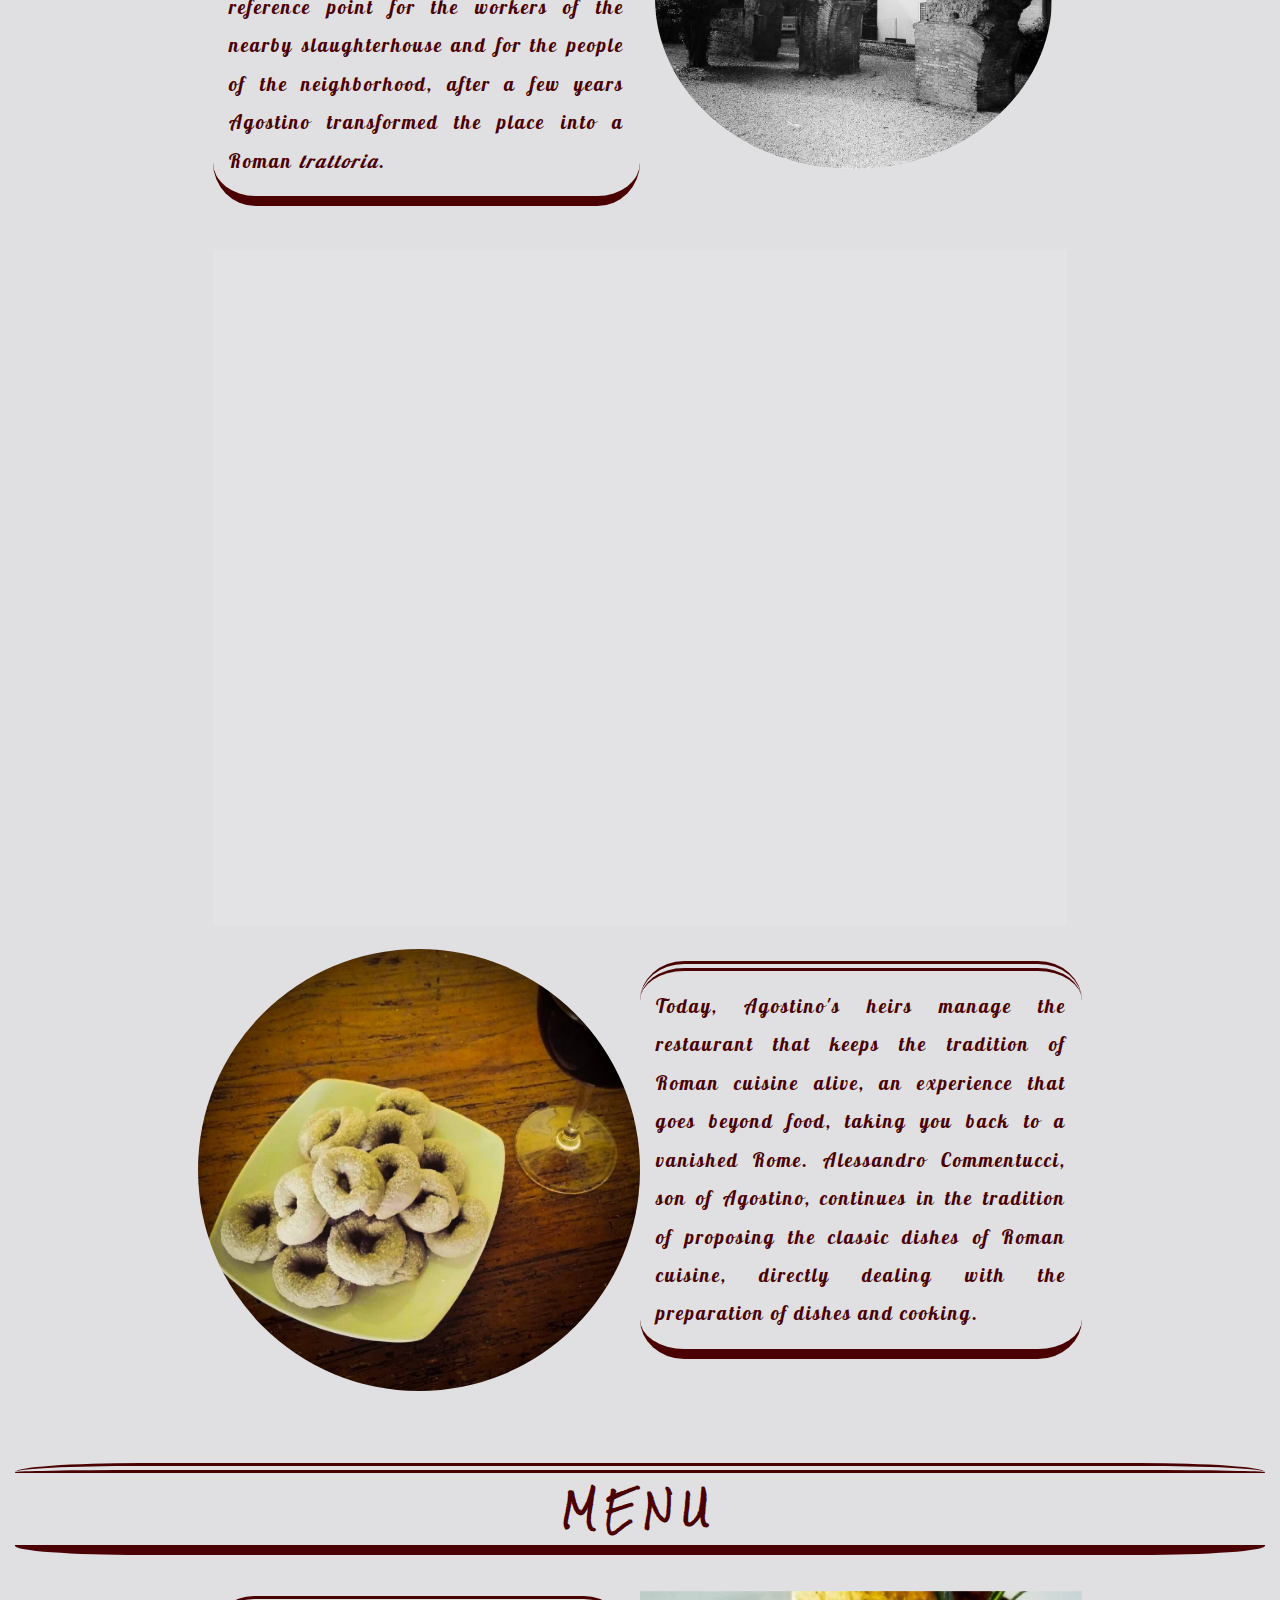
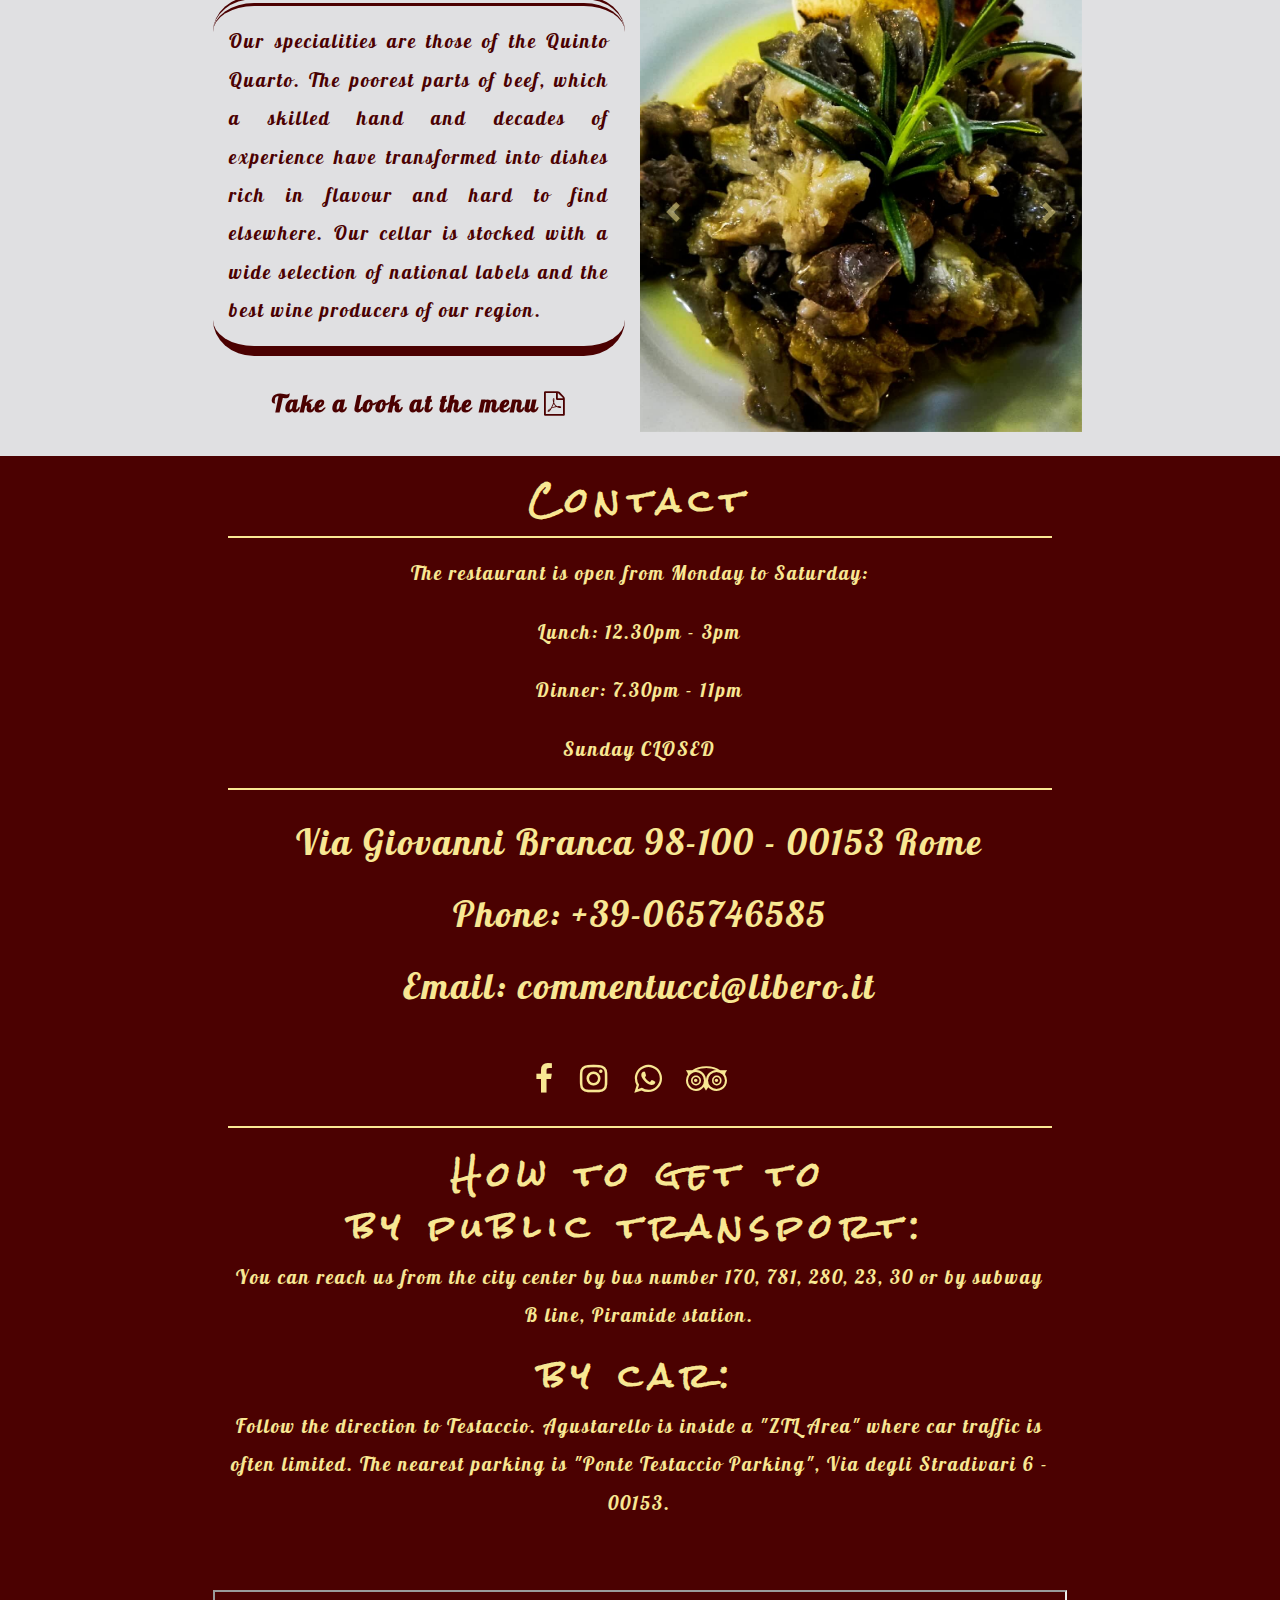
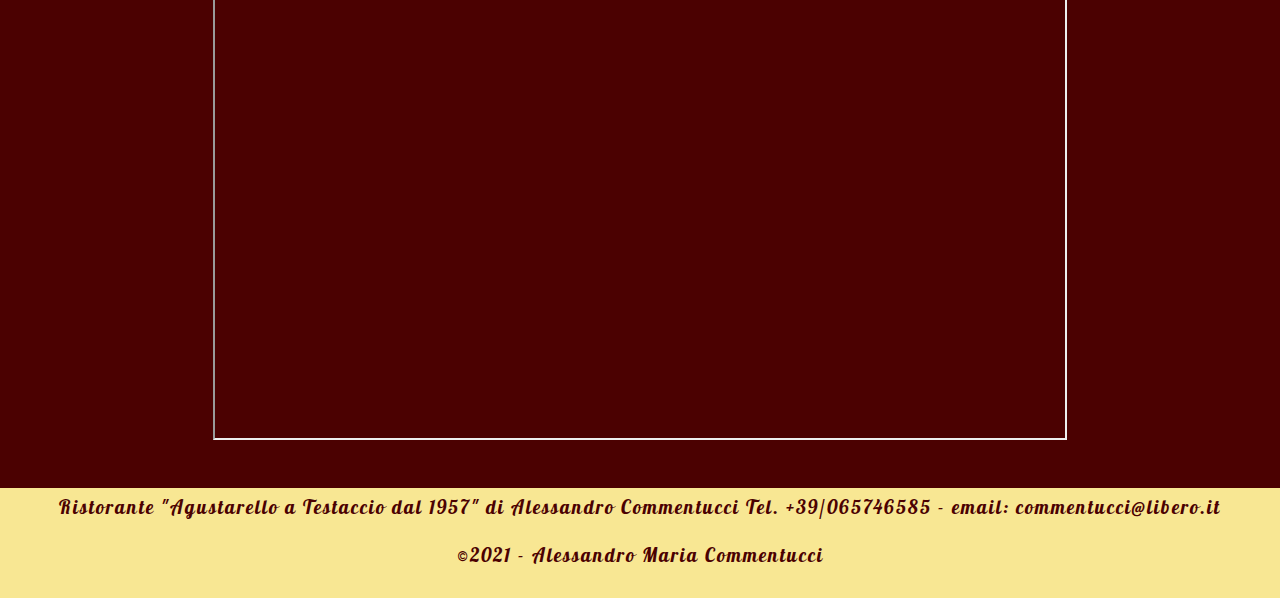
==== commit d27beecd: "changing images" ====
--- a/index.html
+++ b/index.html
@@ -41,7 +41,7 @@
                             <a class="nav-link scroll hvr-underline-from-left" href="#contact">Contact</a>
                         </li>
                         <li class="nav-item" data-target="#navbarNavDropdown" data-toggle="collapse">
-                            <a class="nav-link scroll hvr-underline-from-left" href="#">IT</a>
+                            <a class="nav-link scroll hvr-underline-from-left" href="it.html">IT</a>
                         </li>
                         <li>
                             <ul class="nav-item social-links-navbar">
@@ -116,10 +116,10 @@
         <div class="row text-center">
             <div class="container-fluid">
                 <div class="row justify-content-center mb-5">
-                    <div class="col-12 col-lg-10 col-xl-8 px-0">
+                    <div class="col-12 col-lg-10 col-xl-8 px-lg-0">
                         <div class="row justify-content-between">
-                            <div class="col-12 col-lg-6 my-lg-auto" id="herbs">
-                                <img src="./assets/images/garden.jpg" alt="Fresh herbs" class="img-fluid rounded">
+                            <div class="col-12 col-lg-6 my-lg-auto px-0">
+                                <img src="./assets/images/ciambelline-al-vino.jpg" alt="sit and relax" class="img-fluid rounded-circle">
                             </div>
                             <div class="col-12 col-lg-6 px-lg-0 my-auto">
                                 <p class="text-justify border-par">
@@ -136,13 +136,13 @@
     <section class="container-fluid" id="menu">
         <div class="row text-center mt-4 mb-4">
             <div class="col">
-                <h2>Menu</h2>
+                <h2 class="border-par">Menu</h2>
             </div> 
         </div>
         <div class="row text-center">
             <div class="container-fluid">
                 <div class="row justify-content-center">
-                    <div class="col-12 col-lg-10 col-xl-8 px-0 mb-4">
+                    <div class="col-12 col-lg-10 col-xl-8 px-lg-0 mb-lg-4">
                         <div class="row justify-content-between">
                             <div class="col-12 col-xl-6 my-auto">
                                 <p class="text-justify border-par">
@@ -150,19 +150,22 @@
                                 </p>
                                 <a class="hvr-fade-inv text-center menu-link px-2" href="./assets/menu/menu-en.pdf" target="_blank">Take a look at the menu<i class="fa fa-file-pdf-o"></i></a>
                             </div>
-                            <div class="col-12 col-xl-6 my-auto">
+                            <div class="col-12 col-xl-6 px-0 my-auto">
                                 <div id="specialities" class="carousel slide carousel-fade pointer-event" data-ride="carousel">
                                     <div class="carousel-inner">
                                         <div class="carousel-item">
+                                            <img src="./assets/images/meatballs.jpg" class="d-block w-100" alt="meatballs with tomato sauce and parmesan">
+                                        </div>
+                                        <div class="carousel-item">
                                             <img src="./assets/images/roasted-sweetbreads.jpg" class="d-block w-100" alt="Grilled Sweetbreads is one of our speciality">
                                         </div>
-                                        <div class="carousel-item">
+                                        <div class="carousel-item active">
                                             <img src="./assets/images/coratella.jpg" class="d-block w-100" alt="Coratella is a stew made with lamb's offails">
                                         </div>
                                         <div class="carousel-item">
                                             <img src="./assets/images/roman-style-tripe.jpg" class="d-block w-100" alt="A classic roman tripe">
                                         </div>
-                                        <div class="carousel-item active">
+                                        <div class="carousel-item">
                                             <img src="./assets/images/apple-cake.jpg" class="d-block w-100" alt="Our dessert are homemade">
                                         </div>
                                         <div class="carousel-item">
@@ -200,7 +203,7 @@
                 <p>Dinner: 7.30pm - 11pm</p>
                 <p>Sunday <span>closed</span></p>
                 <hr>
-                <p>
+                <p class="address">
                     Via Giovanni Branca 98-100 - 00153 Rome<br>
                     Phone: +39-065746585<br>
                     Email: commentucci@libero.it
@@ -222,6 +225,7 @@
                         <a class="hvr-icon-grow" href="https://www.tripadvisor.it/Restaurant_Review-g187791-d743400-Reviews-Agustarello_a_Testaccio-Rome_Lazio.html?m=19905" target="_blank" aria-label="review us on tripadvisor"><i class="fa fa-tripadvisor hvr-icon"></i></a>
                     </li>
                 </ul>
+                <hr>
             </div>
         </div>
         <div class="row justify-content-xl-center text-center">
@@ -241,33 +245,10 @@
             </div>
         </map>
     </section>
-    <!-- ripreso da example bootstrap official site -->
     <footer class="container-fluid">
         <div class="row text-center">
-            <div class="col-12 footer d-table">
-                <div class="d-table-cell align-middle">
-                    <ul class="text-uppercase">
-                        <li>
-                            <a href="https://www.facebook.com/agustarellodal1957" target="_blank" aria-label="follow us on facebook">
-                            <i class="footer-social-icon fa fa-facebook"></i>
-                            </a>
-                        </li>
-                        <li>
-                            <a href="https://www.instagram.com/agustarello_testaccio/" target="_blank" aria-label="follow us on instagram">
-                            <i class="footer-social-icon fa fa-instagram"></i>
-                            </a>
-                        </li>
-                        <li>
-                            <a href="#" aria-label="contact us with Whatsapp">
-                            <i class="footer-social-icon fa fa-whatsapp"></i>
-                        </a>
-                         </li>
-                        <li>
-                            <a href="https://www.tripadvisor.it/Restaurant_Review-g187791-d743400-Reviews-Agustarello_a_Testaccio-Rome_Lazio.html?m=19905" target="_blank" aria-label="review us on tripadvisor">
-                            <i class="footer-social-icon fa fa-tripadvisor"></i>
-                            </a>
-                        </li>
-                    </ul>
+            <div class="col-12 footer">
+                <div class="align-middle">
                     <p>
                          Ristorante "Agustarello a Testaccio dal 1957" di Alessandro Commentucci
                         Tel. +39/065746585 - email: commentucci@libero.it
@@ -283,9 +264,9 @@
             <a href="#home" class="hvr-icon-grow back-to-top-link" id="back-top" aria-label="Scroll to Top"><i class="fa fa-arrow-up hvr-icon"></i></a>
         </div>
 
-<script src="https://code.jquery.com/jquery-3.4.1.slim.min.js" integrity="sha384-J6qa4849blE2+poT4WnyKhv5vZF5SrPo0iEjwBvKU7imGFAV0wwj1yYfoRSJoZ+n" crossorigin="anonymous"></script>
-<script src="https://cdn.jsdelivr.net/npm/popper.js@1.16.0/dist/umd/popper.min.js" integrity="sha384-Q6E9RHvbIyZFJoft+2mJbHaEWldlvI9IOYy5n3zV9zzTtmI3UksdQRVvoxMfooAo" crossorigin="anonymous"></script>
-<script src="https://stackpath.bootstrapcdn.com/bootstrap/4.4.1/js/bootstrap.min.js" integrity="sha384-wfSDF2E50Y2D1uUdj0O3uMBJnjuUD4Ih7YwaYd1iqfktj0Uod8GCExl3Og8ifwB6" crossorigin="anonymous"></script>
+    <script src="https://code.jquery.com/jquery-3.4.1.slim.min.js" integrity="sha384-J6qa4849blE2+poT4WnyKhv5vZF5SrPo0iEjwBvKU7imGFAV0wwj1yYfoRSJoZ+n" crossorigin="anonymous"></script>
+    <script src="https://cdn.jsdelivr.net/npm/popper.js@1.16.0/dist/umd/popper.min.js" integrity="sha384-Q6E9RHvbIyZFJoft+2mJbHaEWldlvI9IOYy5n3zV9zzTtmI3UksdQRVvoxMfooAo" crossorigin="anonymous"></script>
+    <script src="https://stackpath.bootstrapcdn.com/bootstrap/4.4.1/js/bootstrap.min.js" integrity="sha384-wfSDF2E50Y2D1uUdj0O3uMBJnjuUD4Ih7YwaYd1iqfktj0Uod8GCExl3Og8ifwB6" crossorigin="anonymous"></script>
 
 </body>
 </html>--- a/assets/css/style.css
+++ b/assets/css/style.css
@@ -18,7 +18,6 @@
     --clr-primary: #4B0101;
     --clr-secondary: #F8E793;
     --clr-background:#E0E0E2;
-    --clr-background-2: #F8E793;
     --ff-title: "Rock Salt", serif;
     --ff-paragraph: "Lobster", cursive;
 }
@@ -50,11 +49,6 @@
     margin-bottom: 110px;
 }
 
-
-.background-dark{
-    background-color: var(--clr-background-2);
-}
-
 h1,
 h2,
 h3 {  
@@ -66,11 +60,9 @@
 }
 
 h1 {
-  font-size: 1.3rem;
+  font-size: 1.5rem;
   text-transform: uppercase;
 }
-
-
 
 h3 {
   font-size: 2rem;
@@ -94,23 +86,13 @@
     text-decoration: none;
 }
 
-.border-par{
-    border: solid 2px;
-    border-radius: 10%;
-    padding: 16px;
-}
-/*
-============================================= 
-Images
-=============================================
-*/
-
-.fixed-back {
-    background: no-repeat center center fixed;
-    -webkit-background-size: cover;
-    -moz-background-size: cover;
-    -o-background-size: cover;
-    background-size: cover;
+@media screen and (min-width: 992px){
+    .border-par{
+        border-bottom: solid 10px;
+        border-top: double 10px;
+        border-radius: 10%;
+        padding: 16px;
+    }
 }
 
 /*
@@ -262,14 +244,17 @@
 .jumbotron {
   background-color: transparent;
 }
+
 .jumbotron h2 span{
     display: inline-block;
 }
 
 h2.lead{
-    font-size: 0.5rem !important;
+    font-size: 0.8rem !important;
     text-transform: uppercase;
     margin-top: 1rem;
+    line-height: 2;
+    font-weight: 600;
 }
 @media screen and (min-width: 768px){
     h1{
@@ -296,6 +281,7 @@
         font-size: 2.5rem !important;
     }
 }
+
 /*
 =============================================
 Navbar
@@ -313,7 +299,6 @@
 .nav-item{
     margin-bottom: 1rem;
 }
-
 
 .nav-item a {
   color: var(--clr-secondary);
@@ -323,7 +308,6 @@
     font-family: var(--ff-paragraph);
     color: var(--clr-secondary);
     text-transform: capitalize;
-    font-weight: 800;
     border: 1px solid var(--clr-secondary);
     padding: 0 3px 0 3px;
 }
@@ -398,19 +382,28 @@
 }
 
 #story{
-    scroll-margin-top: 40px;
+    scroll-margin-top: 35px;
 }
 
 #story span{
     font-style: italic;
 }
+
 /*
 =============================================
 "Menu"
 =============================================
 */
 #menu{
-    scroll-margin-top: 40px;
+    scroll-margin-top: 60px;
+}
+
+#menu h2{
+    text-transform: uppercase;
+}
+
+#menu span{
+    color: var(--clr-primary);
 }
 
 .menu-link{
@@ -420,6 +413,15 @@
 
 .menu-link i{
     margin-left: 5px;
+}
+
+/*change carousel arrow color - solution from here https://stackoverflow.com/questions/46249541/change-arrow-colors-in-bootstraps-carousel*/
+.carousel-control-prev-icon {
+ background-image: url("data:image/svg+xml;charset=utf8,%3Csvg xmlns='http://www.w3.org/2000/svg' fill='%23F8E793' viewBox='0 0 8 8'%3E%3Cpath d='M5.25 0l-4 4 4 4 1.5-1.5-2.5-2.5 2.5-2.5-1.5-1.5z'/%3E%3C/svg%3E") !important;
+}
+
+.carousel-control-next-icon {
+  background-image: url("data:image/svg+xml;charset=utf8,%3Csvg xmlns='http://www.w3.org/2000/svg' fill='%23F8E793' viewBox='0 0 8 8'%3E%3Cpath d='M2.75 0l-1.5 1.5 2.5 2.5-2.5 2.5 1.5 1.5 4-4-4-4z'/%3E%3C/svg%3E") !important;
 }
 /*
 =============================================
@@ -459,6 +461,12 @@
 
 #contact .direction{
     padding-top: 10px;
+}
+
+@media screen and (min-width: 768px){
+    .address{
+        font-size: 1.5em;
+    }
 }
 
 .map{
@@ -491,24 +499,6 @@
     .footer {
         font-size: 0.7rem
     }
-}
-
-
-
-.footer ul{
-    list-style: none;
-    margin: 8px;
-    padding: 0;
-}
-
-.footer ul li{
-    display: inline;
-}
-
-.footer-social-icon{
-    color: var(--clr-primary);
-    font-size: 0.7em;
-    margin-right: 10px;
 }
 
 .footer p{
@@ -546,17 +536,26 @@
     /* achieves desired positioning within the viewport */
     /* relative to the top of the viewport once `sticky` takes over, or always if     `fixed` fallback is used */
     top: calc(100vh - 4rem);
-    padding: 0px 1px 4px 6px;
+    padding: 5px 1px 10px 6px;
     border-top: solid 3px;
     display: inline-block;
     text-decoration: none;
     font-size: 1.5rem;
     line-height: 0.5rem;
     text-align: center;
-    width: 2rem;
-    height: 2rem;
-    color: rgba(34, 126, 201, 0.3);
-}
+
+    color: var(--clr-primary);
+    background-color: blanchedalmond;
+    width: 40px;
+    height: 40px;
+    border-radius: 43px;
+    z-index: 9999;
+    box-shadow: 10px 10px 5px 0px rgb(0 0 0 / 75%);
+}
+.back-to-top-link:hover{
+    color: var(--clr-primary);
+}
+
 
 /*
 =============================================
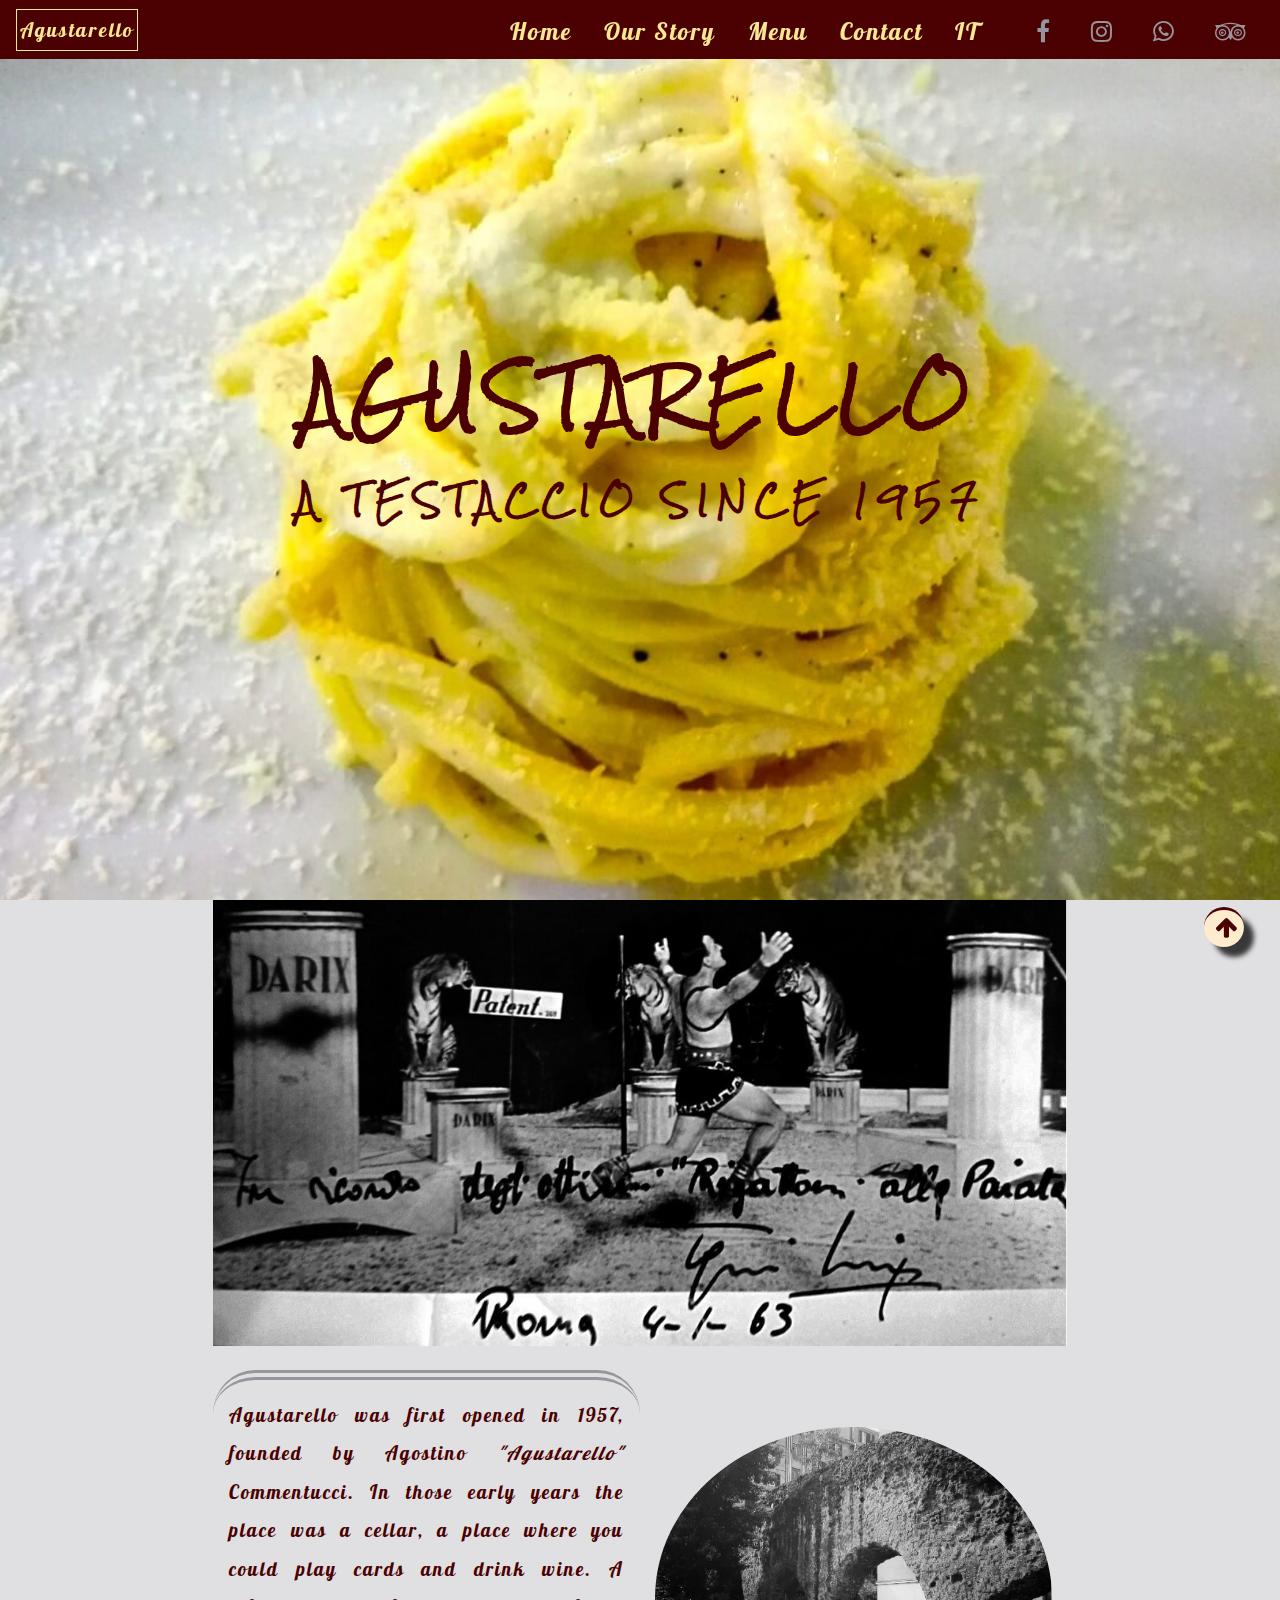
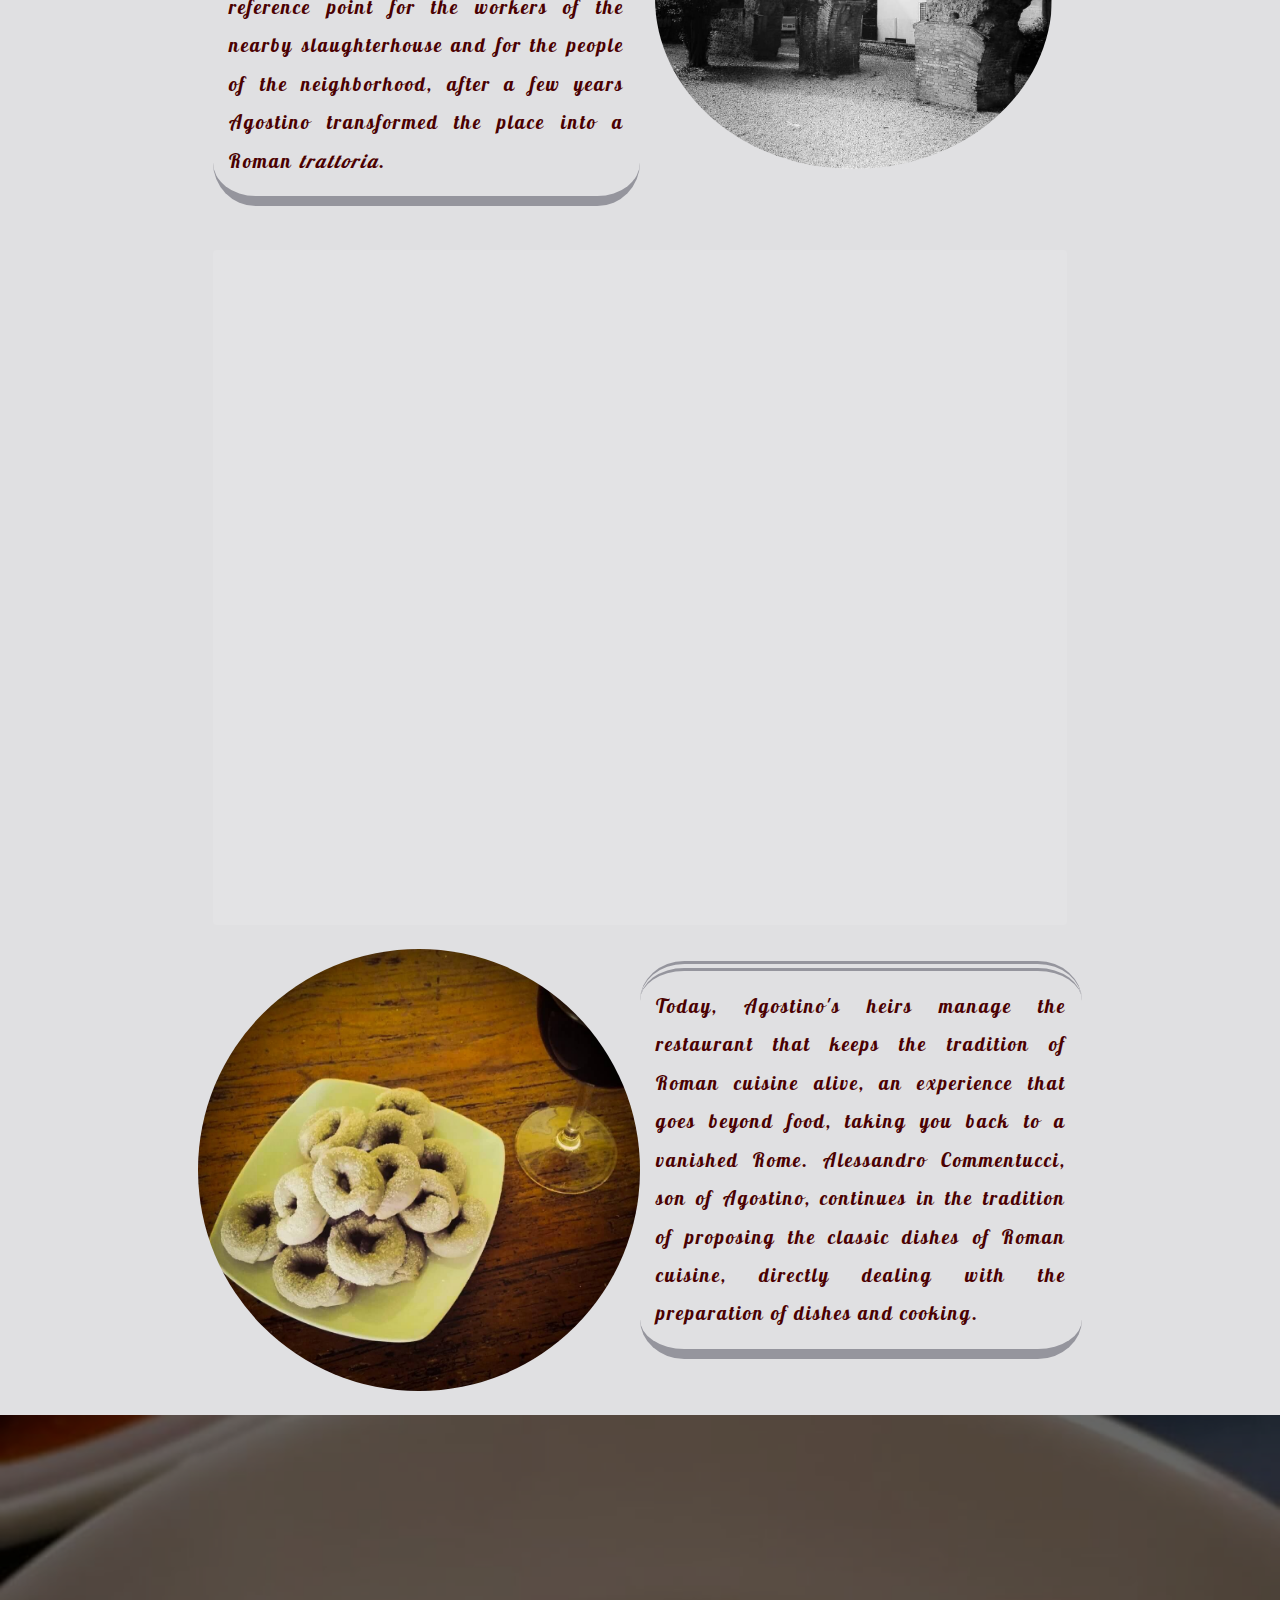
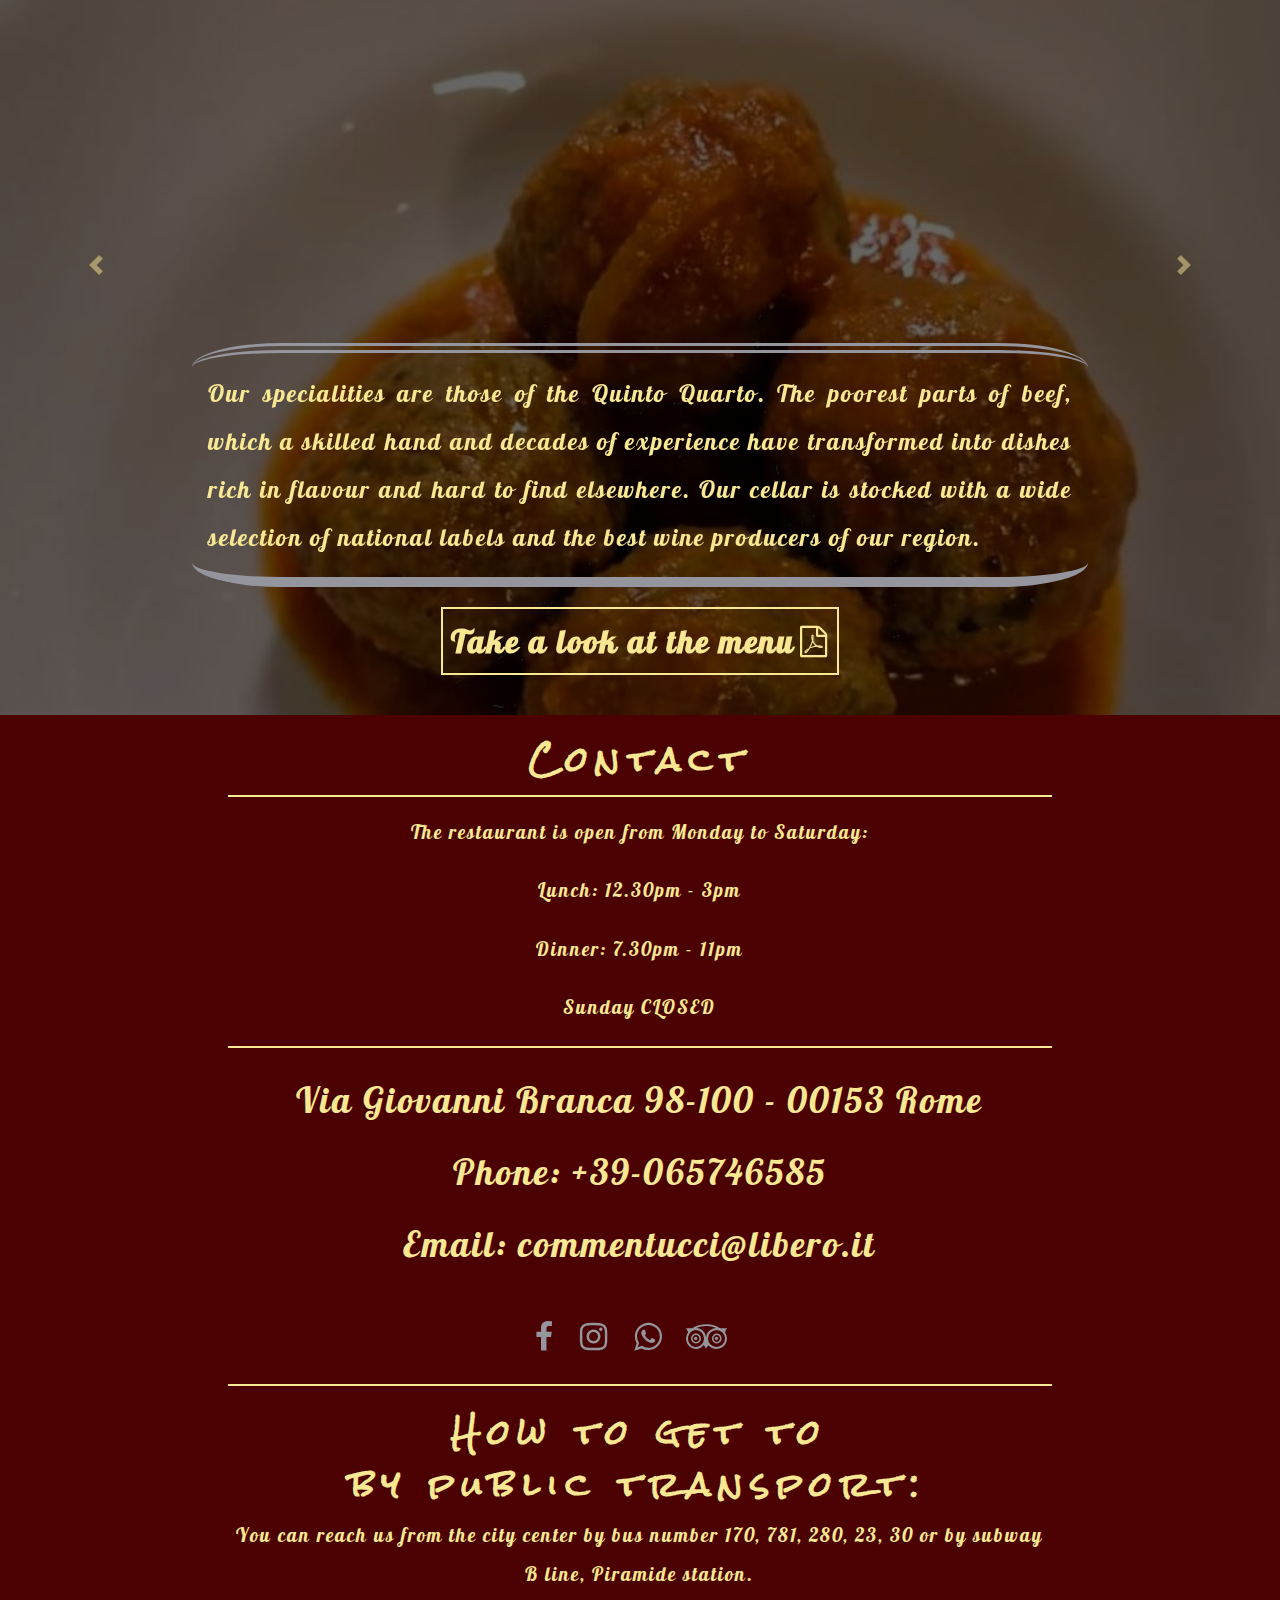
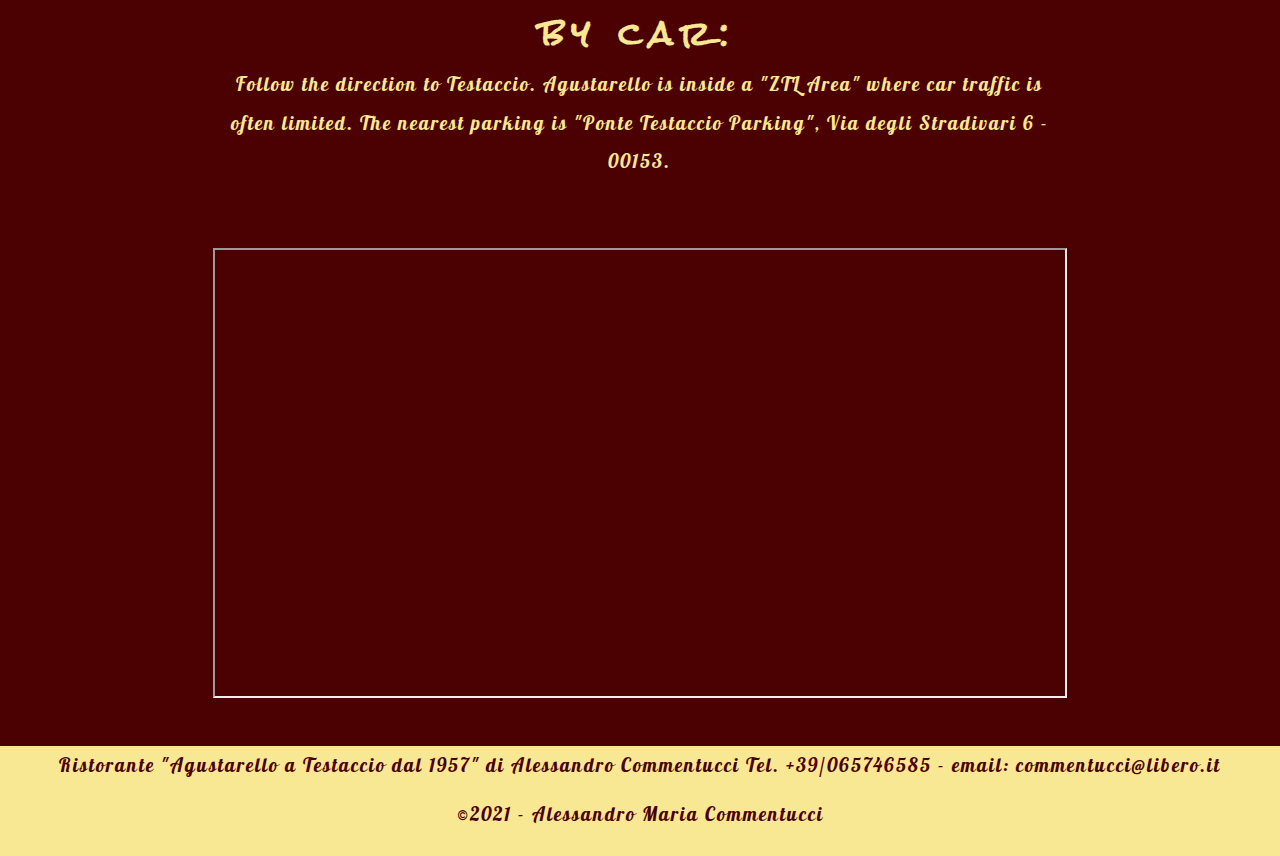
==== commit 82ee23a3: "carousel" ====
--- a/index.html
+++ b/index.html
@@ -15,7 +15,7 @@
                 https://getbootstrap.com/docs/4.6/examples/album/-->
         <div class="container-fluid">
             <nav class="navbar fixed-top navbar-expand-lg py-1">
-                <a class="navbar-brand logo hvr-fade" href="#home">agustarello
+                <a class="navbar-brand logo hvr-rectangle-out" href="#home">agustarello
                 </a>
                 <button class="navbar-toggler" type="button" data-toggle="collapse" data-target="#navbarNavDropdown" aria-controls="navbarNavDropdown" aria-expanded="false" aria-label="Toggle navigation">
                     <!-- Font Awesome icon bug
@@ -109,13 +109,13 @@
                 </div>
             </div>
         </div>
-        <div class="row justify-content-lg-center mb-lg-4">
-            <div class="col-12 col-lg-10 col-xl-8 px-0 fixed-back" id="outside">
+        <div class="row justify-content-lg-center mb-4">
+            <div class="col-12 col-lg-10 col-xl-8 px-0 fixed-back rounded" id="outside">
             </div>
         </div>
         <div class="row text-center">
             <div class="container-fluid">
-                <div class="row justify-content-center mb-5">
+                <div class="row justify-content-center">
                     <div class="col-12 col-lg-10 col-xl-8 px-lg-0">
                         <div class="row justify-content-between">
                             <div class="col-12 col-lg-6 my-lg-auto px-0">
@@ -134,56 +134,102 @@
     </section>
     <!-- Menu -->
     <section class="container-fluid" id="menu">
-        <div class="row text-center mt-4 mb-4">
-            <div class="col">
-                <h2 class="border-par">Menu</h2>
-            </div> 
-        </div>
-        <div class="row text-center">
-            <div class="container-fluid">
-                <div class="row justify-content-center">
-                    <div class="col-12 col-lg-10 col-xl-8 px-lg-0 mb-lg-4">
-                        <div class="row justify-content-between">
-                            <div class="col-12 col-xl-6 my-auto">
-                                <p class="text-justify border-par">
-                                    Our specialities are those of the <span>Quinto Quarto</span>. The poorest parts of beef, which a skilled hand and decades of experience have transformed into dishes rich in flavour and hard to find elsewhere. Our cellar is stocked with a wide selection of national labels and the best wine producers of our region. 
-                                </p>
-                                <a class="hvr-fade-inv text-center menu-link px-2" href="./assets/menu/menu-en.pdf" target="_blank">Take a look at the menu<i class="fa fa-file-pdf-o"></i></a>
-                            </div>
-                            <div class="col-12 col-xl-6 px-0 my-auto">
-                                <div id="specialities" class="carousel slide carousel-fade pointer-event" data-ride="carousel">
-                                    <div class="carousel-inner">
-                                        <div class="carousel-item">
-                                            <img src="./assets/images/meatballs.jpg" class="d-block w-100" alt="meatballs with tomato sauce and parmesan">
-                                        </div>
-                                        <div class="carousel-item">
-                                            <img src="./assets/images/roasted-sweetbreads.jpg" class="d-block w-100" alt="Grilled Sweetbreads is one of our speciality">
-                                        </div>
-                                        <div class="carousel-item active">
-                                            <img src="./assets/images/coratella.jpg" class="d-block w-100" alt="Coratella is a stew made with lamb's offails">
-                                        </div>
-                                        <div class="carousel-item">
-                                            <img src="./assets/images/roman-style-tripe.jpg" class="d-block w-100" alt="A classic roman tripe">
-                                        </div>
-                                        <div class="carousel-item">
-                                            <img src="./assets/images/apple-cake.jpg" class="d-block w-100" alt="Our dessert are homemade">
-                                        </div>
-                                        <div class="carousel-item">
-                                            <img src="./assets/images/mascarpone-and-berries.jpg" class="d-block w-100" alt="Mascarpone cheese and berries">
-                                        </div>
-                                    </div>
-                                    <a class="carousel-control-prev" href="#specialities" role="button" data-slide="prev">
-                                        <span class="carousel-control-prev-icon" aria-hidden="true"></span>
-                                        <span class="sr-only">Previous</span>
-                                    </a>
-                                    <a class="carousel-control-next" href="#specialities" role="button" data-slide="next">
-                                        <span class="carousel-control-next-icon" aria-hidden="true"></span>
-                                        <span class="sr-only">Next</span>
-                                    </a>
-                                </div>
-                            </div>
+        <div class="row text-center justify-content-center mt-4 mb-0">
+            <div class="col-12 px-0">
+                <div class="container-fluid d-md-none">
+                    <div class="row justify-content-center">
+                        <div class="col-12 my-auto">
+                            <h2>Menu</h2>
+                            <p class="text-justify">
+                                Our specialities are those of the <span>Quinto Quarto</span>. The poorest parts of beef, which a skilled hand and decades of experience have transformed into dishes rich in flavour and hard to find elsewhere. Our cellar is stocked with a wide selection of national labels and the best wine producers of our region. 
+                            </p>
+                            <a class="hvr-fade-inv text-center menu-link px-2" href="./assets/menu/menu-en.pdf" target="_blank">Take a look at the menu<i class="fa fa-file-pdf-o"></i></a>
                         </div>
                     </div>
+                </div>
+                <div id="specialities" class="carousel slide carousel-fade pointer-event" data-ride="carousel">
+                    <div class="carousel-inner">
+                        <div class="carousel-item active">
+                            <div class="color-overlay"></div>
+                            <img src="./assets/images/meatballs.jpg" class="d-block w-100" alt="meatballs with tomato sauce and parmesan">
+                            <div class="container">
+                                <div class="carousel-caption align-self-start d-none d-md-block">
+                                    <p class="text-justify border-par">
+                                        Our specialities are those of the <span>Quinto Quarto</span>. The poorest parts of beef, which a skilled hand and decades of experience have transformed into dishes rich in flavour and hard to find elsewhere. Our cellar is stocked with a wide selection of national labels and the best wine producers of our region. 
+                                    </p>
+                                    <a class="hvr-fade-inv text-center menu-link px-2" href="./assets/menu/menu-en.pdf" target="_blank">Take a look at the menu<i class="fa fa-file-pdf-o"></i></a>
+                                </div>
+                            </div>
+                        </div>
+                        <div class="carousel-item">
+                            <div class="color-overlay"></div>
+                            <img src="./assets/images/roasted-sweetbreads.jpg" class="d-block w-100" alt="Grilled Sweetbreads is one of our speciality">
+                            <div class="container">
+                                <div class="carousel-caption d-none d-md-block">
+                                    <p class="text-justify border-par">
+                                        Our specialities are those of the <span>Quinto Quarto</span>. The poorest parts of beef, which a skilled hand and decades of experience have transformed into dishes rich in flavour and hard to find elsewhere. Our cellar is stocked with a wide selection of national labels and the best wine producers of our region. 
+                                    </p>
+                                    <a class="hvr-fade-inv text-center menu-link px-2" href="./assets/menu/menu-en.pdf" target="_blank">Take a look at the menu<i class="fa fa-file-pdf-o"></i></a>
+                                </div>
+                            </div>
+                        </div>
+                        <div class="carousel-item">
+                            <div class="color-overlay"></div>
+                            <img src="./assets/images/coratella.jpg" class="d-block w-100" alt="Coratella is a stew made with lamb's offails">
+                            <div class="container">
+                                <div class="carousel-caption d-none d-md-block">
+                                    <p class="text-justify border-par">
+                                        Our specialities are those of the <span>Quinto Quarto</span>. The poorest parts of beef, which a skilled hand and decades of experience have transformed into dishes rich in flavour and hard to find elsewhere. Our cellar is stocked with a wide selection of national labels and the best wine producers of our region. 
+                                    </p>
+                                    <a class="hvr-fade-inv text-center menu-link px-2" href="./assets/menu/menu-en.pdf" target="_blank">Take a look at the menu<i class="fa fa-file-pdf-o"></i></a>
+                                </div>
+                            </div>
+                        </div>
+                        <div class="carousel-item">
+                            <div class="color-overlay"></div>
+                            <img src="./assets/images/roman-style-tripe.jpg" class="d-block w-100" alt="A classic roman tripe">
+                            <div class="container">
+                                <div class="carousel-caption d-none d-md-block">
+                                    <p class="text-justify border-par">
+                                        Our specialities are those of the <span>Quinto Quarto</span>. The poorest parts of beef, which a skilled hand and decades of experience have transformed into dishes rich in flavour and hard to find elsewhere. Our cellar is stocked with a wide selection of national labels and the best wine producers of our region. 
+                                    </p>
+                                    <a class="hvr-fade-inv text-center menu-link px-2" href="./assets/menu/menu-en.pdf" target="_blank">Take a look at the menu<i class="fa fa-file-pdf-o"></i></a>
+                                </div>
+                            </div>
+                        </div>
+                        <div class="carousel-item">
+                             <div class="color-overlay"></div>
+                            <img src="./assets/images/apple-cake.jpg" class="d-block w-100" alt="Our dessert are homemade">
+                            <div class="container">
+                                <div class="carousel-caption d-none d-md-block">
+                                    <p class="text-justify border-par">
+                                         Our specialities are those of the <span>Quinto Quarto</span>. The poorest parts of beef, which a skilled hand and decades of experience have transformed into dishes rich in flavour and hard to find elsewhere. Our cellar is stocked with a wide selection of national labels and the best wine producers of our region. 
+                                    </p>
+                                    <a class="hvr-fade-inv text-center menu-link px-2" href="./assets/menu/menu-en.pdf" target="_blank">Take a look at the menu<i class="fa fa-file-pdf-o"></i></a>
+                                </div>
+                            </div>
+                        </div>
+                        <div class="carousel-item">
+                             <div class="color-overlay"></div>
+                            <img src="./assets/images/mascarpone-and-berries.jpg" class="d-block w-100" alt="Mascarpone cheese and berries">
+                            <div class="container">
+                                <div class="carousel-caption d-none d-md-block">
+                                    <p class="text-justify border-par">
+                                        Our specialities are those of the <span>Quinto Quarto</span>. The poorest parts of beef, which a skilled hand and decades of experience have transformed into dishes rich in flavour and hard to find elsewhere. Our cellar is stocked with a wide selection of national labels and the best wine producers of our region. 
+                                    </p>
+                                    <a class="hvr-fade-inv text-center menu-link px-2" href="./assets/menu/menu-en.pdf" target="_blank">Take a look at the menu<i class="fa fa-file-pdf-o"></i></a>
+                                </div>
+                            </div>
+                        </div>
+                    </div>
+                    <a class="carousel-control-prev" href="#specialities" role="button" data-slide="prev">
+                        <span class="carousel-control-prev-icon" aria-hidden="true"></span>
+                        <span class="sr-only">Previous</span>
+                    </a>
+                    <a class="carousel-control-next" href="#specialities" role="button" data-slide="next">
+                        <span class="carousel-control-next-icon" aria-hidden="true"></span>
+                        <span class="sr-only">Next</span>
+                    </a>
                 </div>
             </div>
         </div>
@@ -191,7 +237,7 @@
     <!-- Contact -->
     <section id="contact" class="container-fluid">
         <div class="row justify-content-xl-center text-center">
-            <div class="col-12 col-xl-8 pt-4 section-title">
+            <div class="col-12 col-xl-8 mt-4 section-title">
                 <h2>Contact</h2>
                 <hr>
             </div>
--- a/assets/css/style.css
+++ b/assets/css/style.css
@@ -17,6 +17,7 @@
 :root {
     --clr-primary: #4B0101;
     --clr-secondary: #F8E793;
+    --clr-tertiary: #95959D;
     --clr-background:#E0E0E2;
     --ff-title: "Rock Salt", serif;
     --ff-paragraph: "Lobster", cursive;
@@ -92,6 +93,7 @@
         border-top: double 10px;
         border-radius: 10%;
         padding: 16px;
+        border-color: var(--clr-tertiary);
     }
 }
 
@@ -223,6 +225,45 @@
   transform: scale(1.1);
 }
 
+/* Rectangle Out */
+.hvr-rectangle-out {
+  display: inline-block;
+  vertical-align: middle;
+  -webkit-transform: perspective(1px) translateZ(0);
+  transform: perspective(1px) translateZ(0);
+  box-shadow: 0 0 1px rgba(0, 0, 0, 0);
+  position: relative;
+  background:var(--clr-primary);
+  -webkit-transition-property: color;
+  transition-property: color;
+  -webkit-transition-duration: 0.3s;
+  transition-duration: 0.3s;
+}
+.hvr-rectangle-out:before {
+  content: "";
+  position: absolute;
+  z-index: -1;
+  top: 0;
+  left: 0;
+  right: 0;
+  bottom: 0;
+  background: var(--clr-secondary);
+  -webkit-transform: scale(0);
+  transform: scale(0);
+  -webkit-transition-property: transform;
+  transition-property: transform;
+  -webkit-transition-duration: 0.3s;
+  transition-duration: 0.3s;
+  -webkit-transition-timing-function: ease-out;
+  transition-timing-function: ease-out;
+}
+.hvr-rectangle-out:hover, .hvr-rectangle-out:focus, .hvr-rectangle-out:active {
+  color: var(--clr-primary);
+}
+.hvr-rectangle-out:hover:before, .hvr-rectangle-out:focus:before, .hvr-rectangle-out:active:before {
+  -webkit-transform: scale(1);
+  transform: scale(1);
+}
 /*
 =============================================
 Home
@@ -318,13 +359,17 @@
 }
 
 .social-links-navbar{
-    color: var(--clr-secondary);
     list-style: none;
     padding-left: 0;
 }
 .social-links-navbar li{
     display: inline;
     margin: 0 16px;
+    
+}
+.social-links-navbar li a{
+    color: var(--clr-tertiary);
+    
 }
 
 @media screen and (min-width: 768px){
@@ -414,7 +459,33 @@
 .menu-link i{
     margin-left: 5px;
 }
-
+@media screen and (min-width: 768px){
+    #menu span{
+        color: var(--clr-secondary);
+    }
+    .carousel-item{
+        max-height:100vh;
+    }  
+    .menu-link{
+        font-size: 2rem;
+        color: var(--clr-secondary);
+        border: solid 2px;
+    }
+    #menu p{
+        font-size: 1.5rem;
+        color: var(--clr-secondary)
+    }
+
+}
+.color-overlay {
+   position: absolute;
+   top: 0;
+   left: 0;
+   width: 100%;
+   height: 100%;
+   background-color: black;
+   opacity: 0.6;
+}
 /*change carousel arrow color - solution from here https://stackoverflow.com/questions/46249541/change-arrow-colors-in-bootstraps-carousel*/
 .carousel-control-prev-icon {
  background-image: url("data:image/svg+xml;charset=utf8,%3Csvg xmlns='http://www.w3.org/2000/svg' fill='%23F8E793' viewBox='0 0 8 8'%3E%3Cpath d='M5.25 0l-4 4 4 4 1.5-1.5-2.5-2.5 2.5-2.5-1.5-1.5z'/%3E%3C/svg%3E") !important;
@@ -456,7 +527,7 @@
 }
 
 .social-links a i{
-    color: var(--clr-secondary);
+    color: var(--clr-tertiary);
 }
 
 #contact .direction{
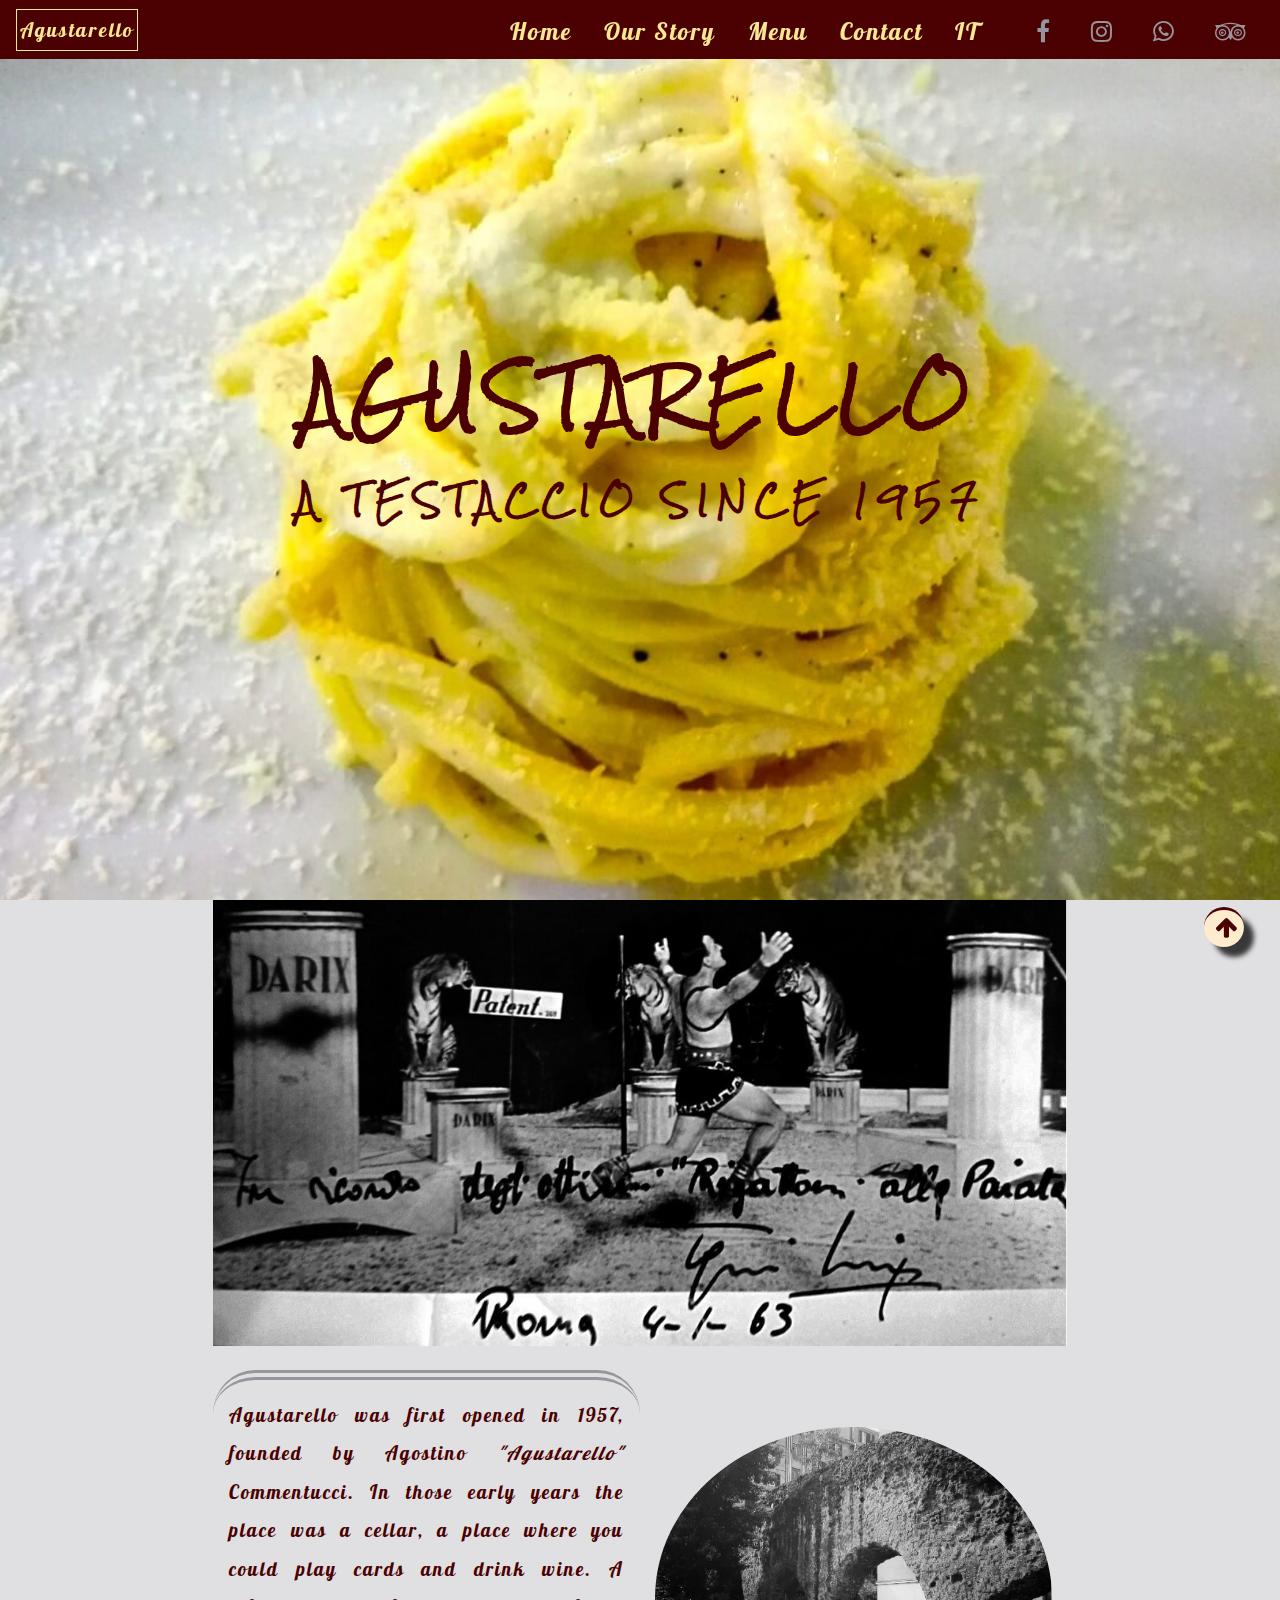
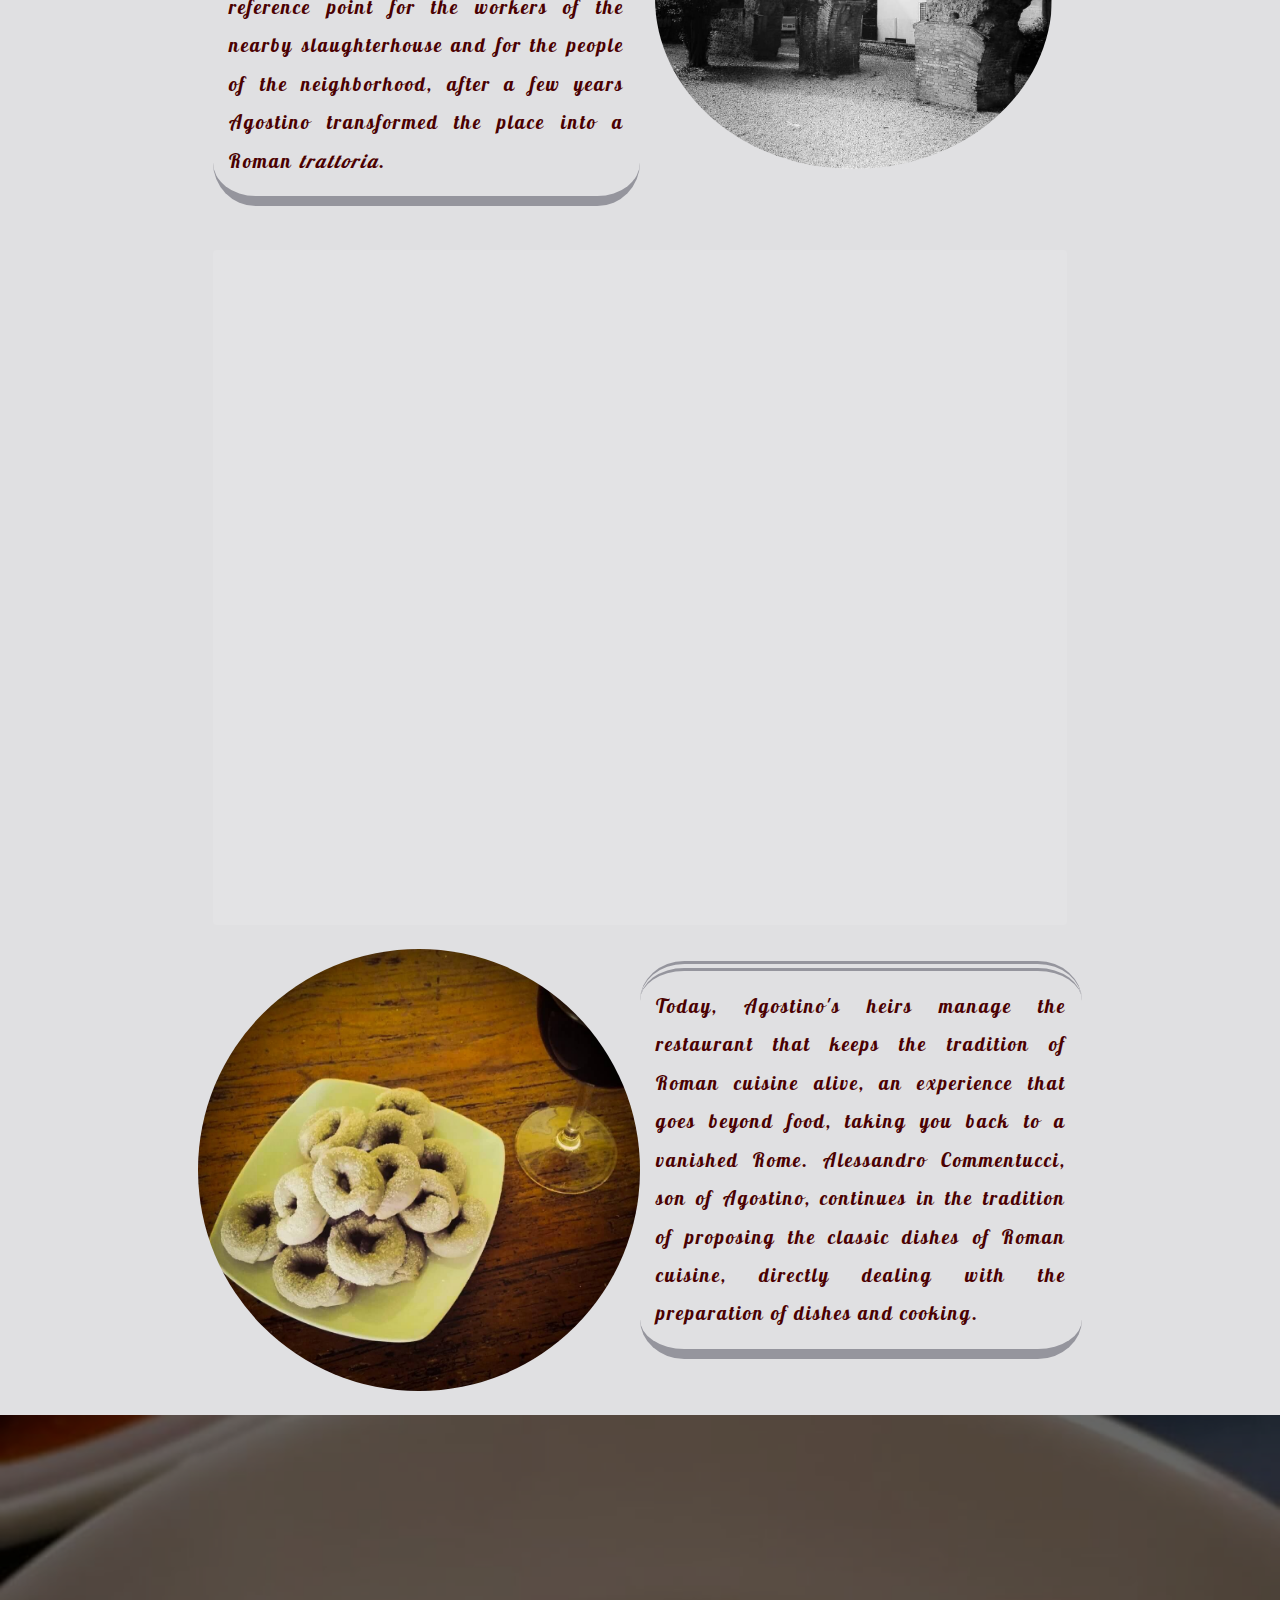
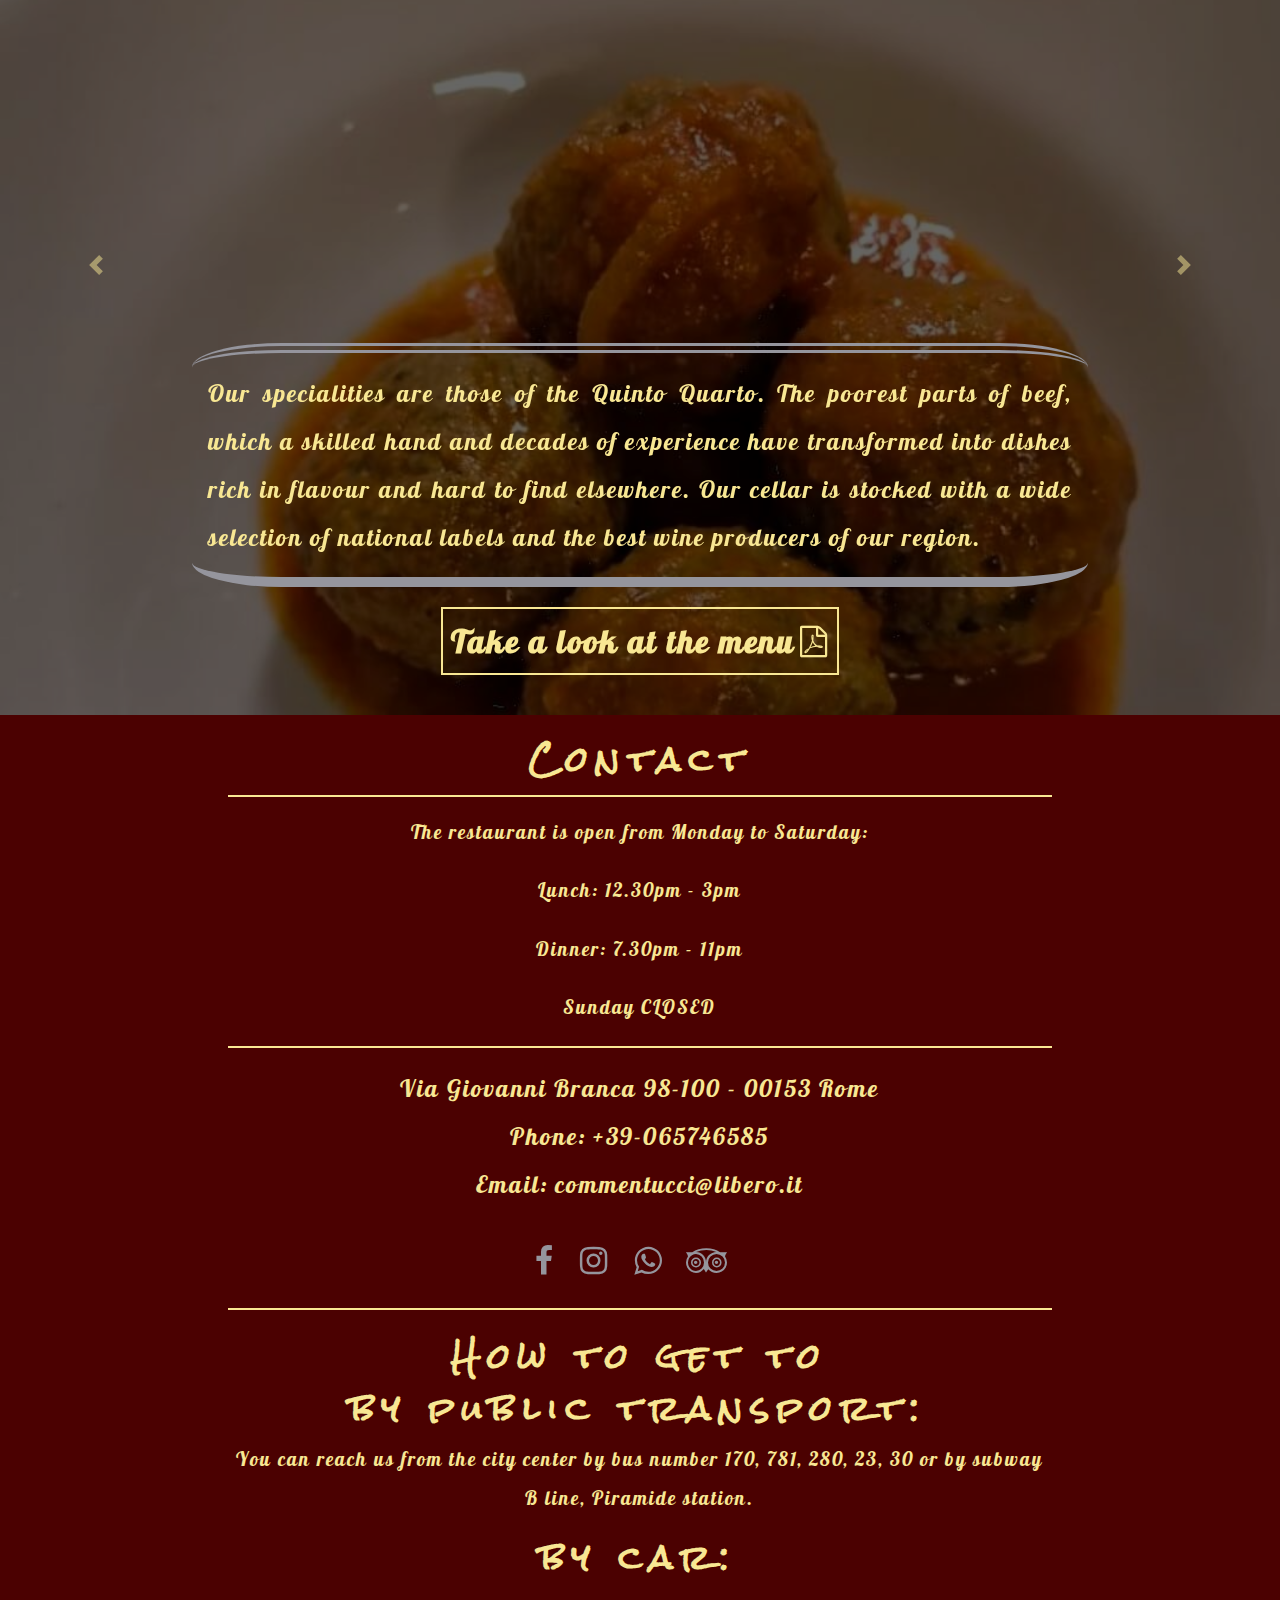
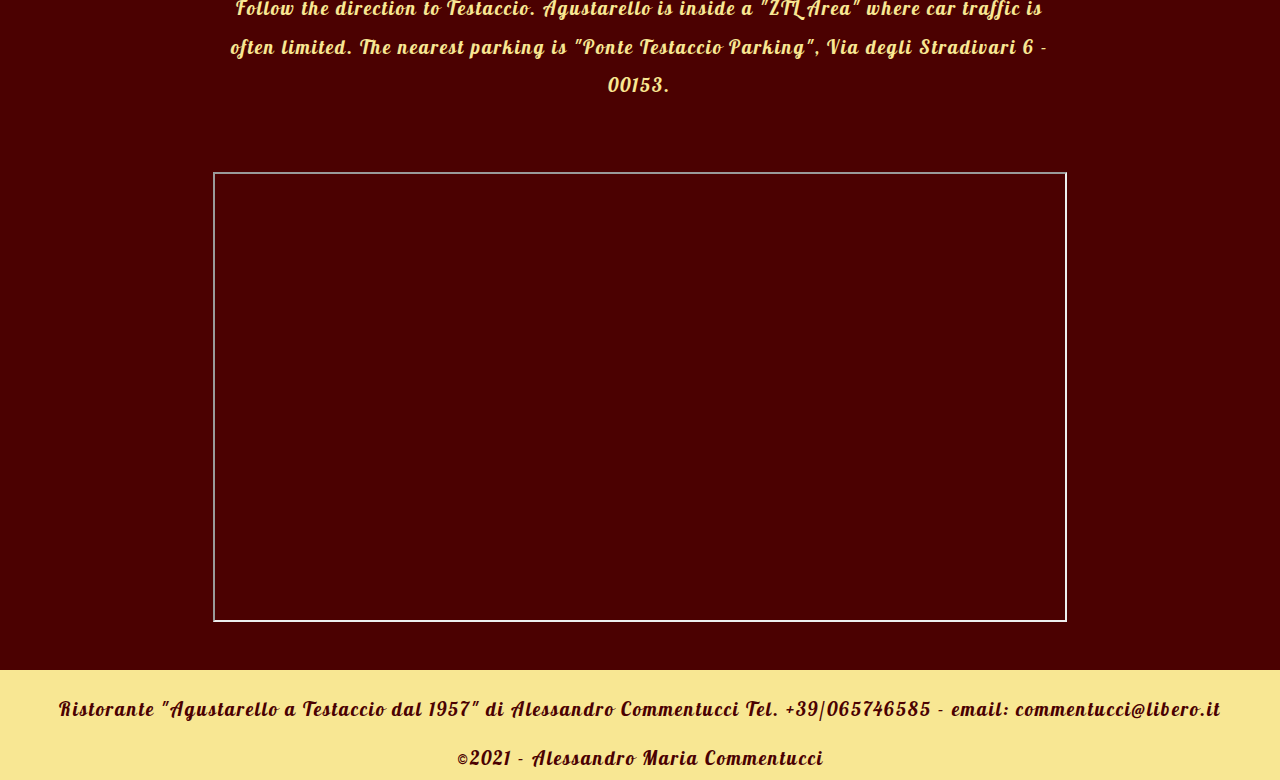
==== commit c77351e1: "it.html update" ====
--- a/index.html
+++ b/index.html
@@ -136,7 +136,7 @@
     <section class="container-fluid" id="menu">
         <div class="row text-center justify-content-center mt-4 mb-0">
             <div class="col-12 px-0">
-                <div class="container-fluid d-md-none">
+                <div class="container-fluid d-md-none mb-3 mb-md-0">
                     <div class="row justify-content-center">
                         <div class="col-12 my-auto">
                             <h2>Menu</h2>
@@ -249,11 +249,11 @@
                 <p>Dinner: 7.30pm - 11pm</p>
                 <p>Sunday <span>closed</span></p>
                 <hr>
-                <p class="address">
+                <address>
                     Via Giovanni Branca 98-100 - 00153 Rome<br>
                     Phone: +39-065746585<br>
                     Email: commentucci@libero.it
-                </p>
+                </address>
                 <ul class="social-links">
                     <li>
                         <a class="hvr-icon-grow" href="https://www.facebook.com/agustarellodal1957" target="_blank" aria-label="follow us on facebook">
--- a/assets/css/style.css
+++ b/assets/css/style.css
@@ -444,7 +444,9 @@
 }
 
 #menu h2{
+    font-size: 3rem;
     text-transform: uppercase;
+    font-weight: 800;
 }
 
 #menu span{
@@ -454,6 +456,7 @@
 .menu-link{
     font-weight: 800;
     color: var(--clr-primary);
+    border: solid 2px;
 }
 
 .menu-link i{
@@ -469,7 +472,6 @@
     .menu-link{
         font-size: 2rem;
         color: var(--clr-secondary);
-        border: solid 2px;
     }
     #menu p{
         font-size: 1.5rem;
@@ -564,6 +566,7 @@
   height: 110px;
   font-size: 0.5em;
   line-height: 1;
+  padding-top: 20px;
 }
 
 @media screen and (min-width: 768px){
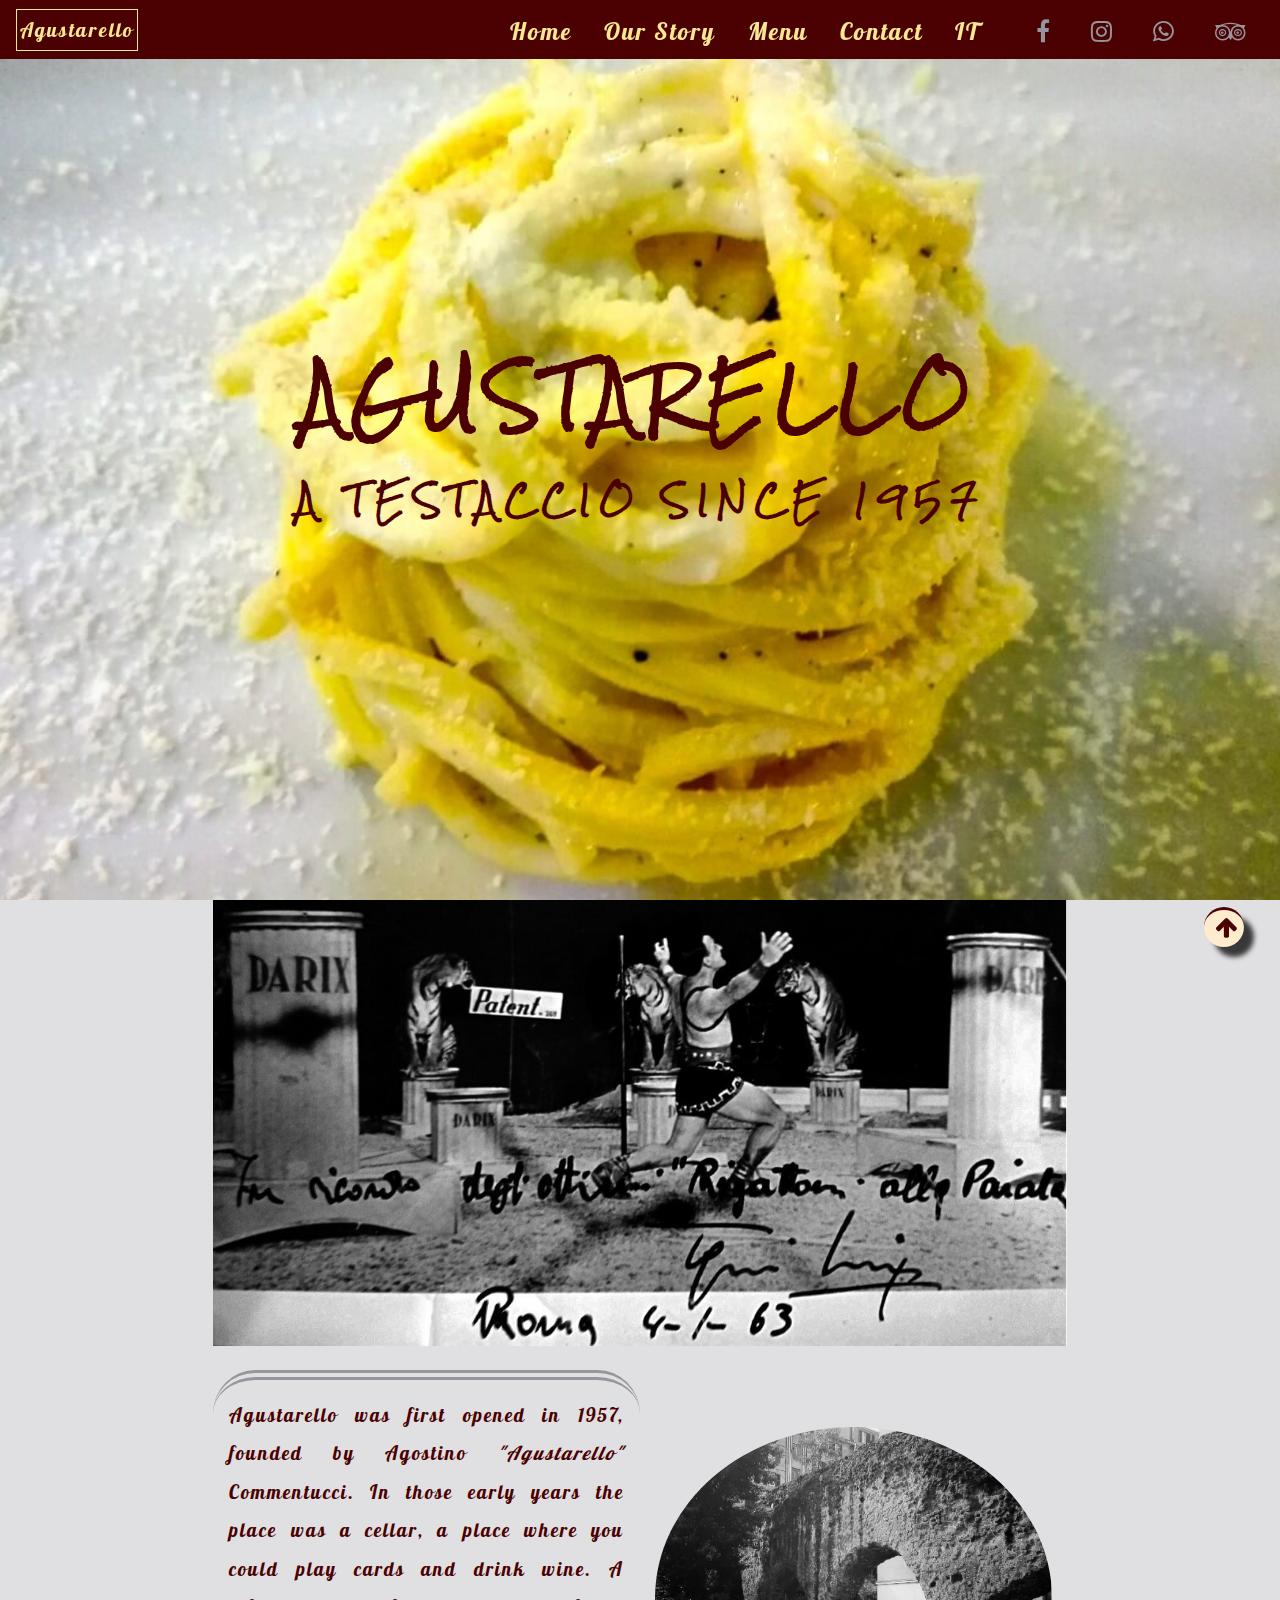
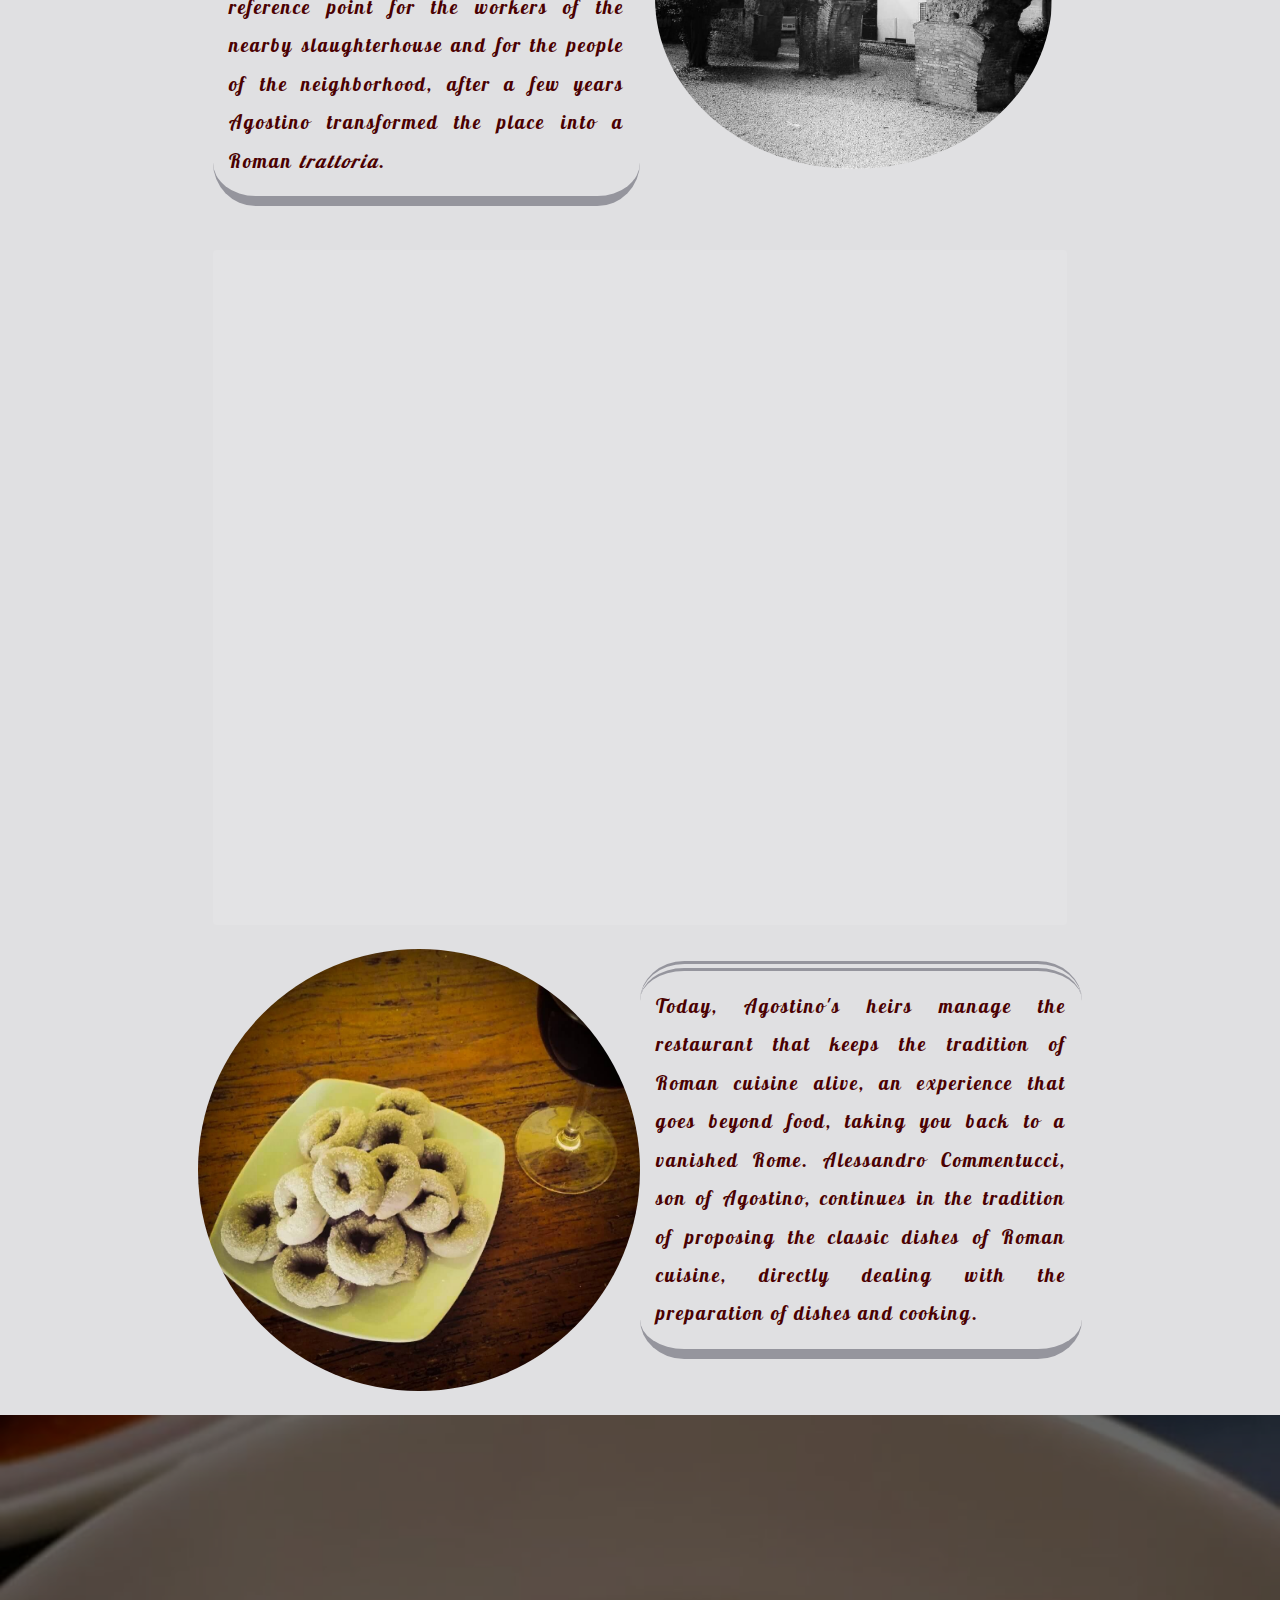
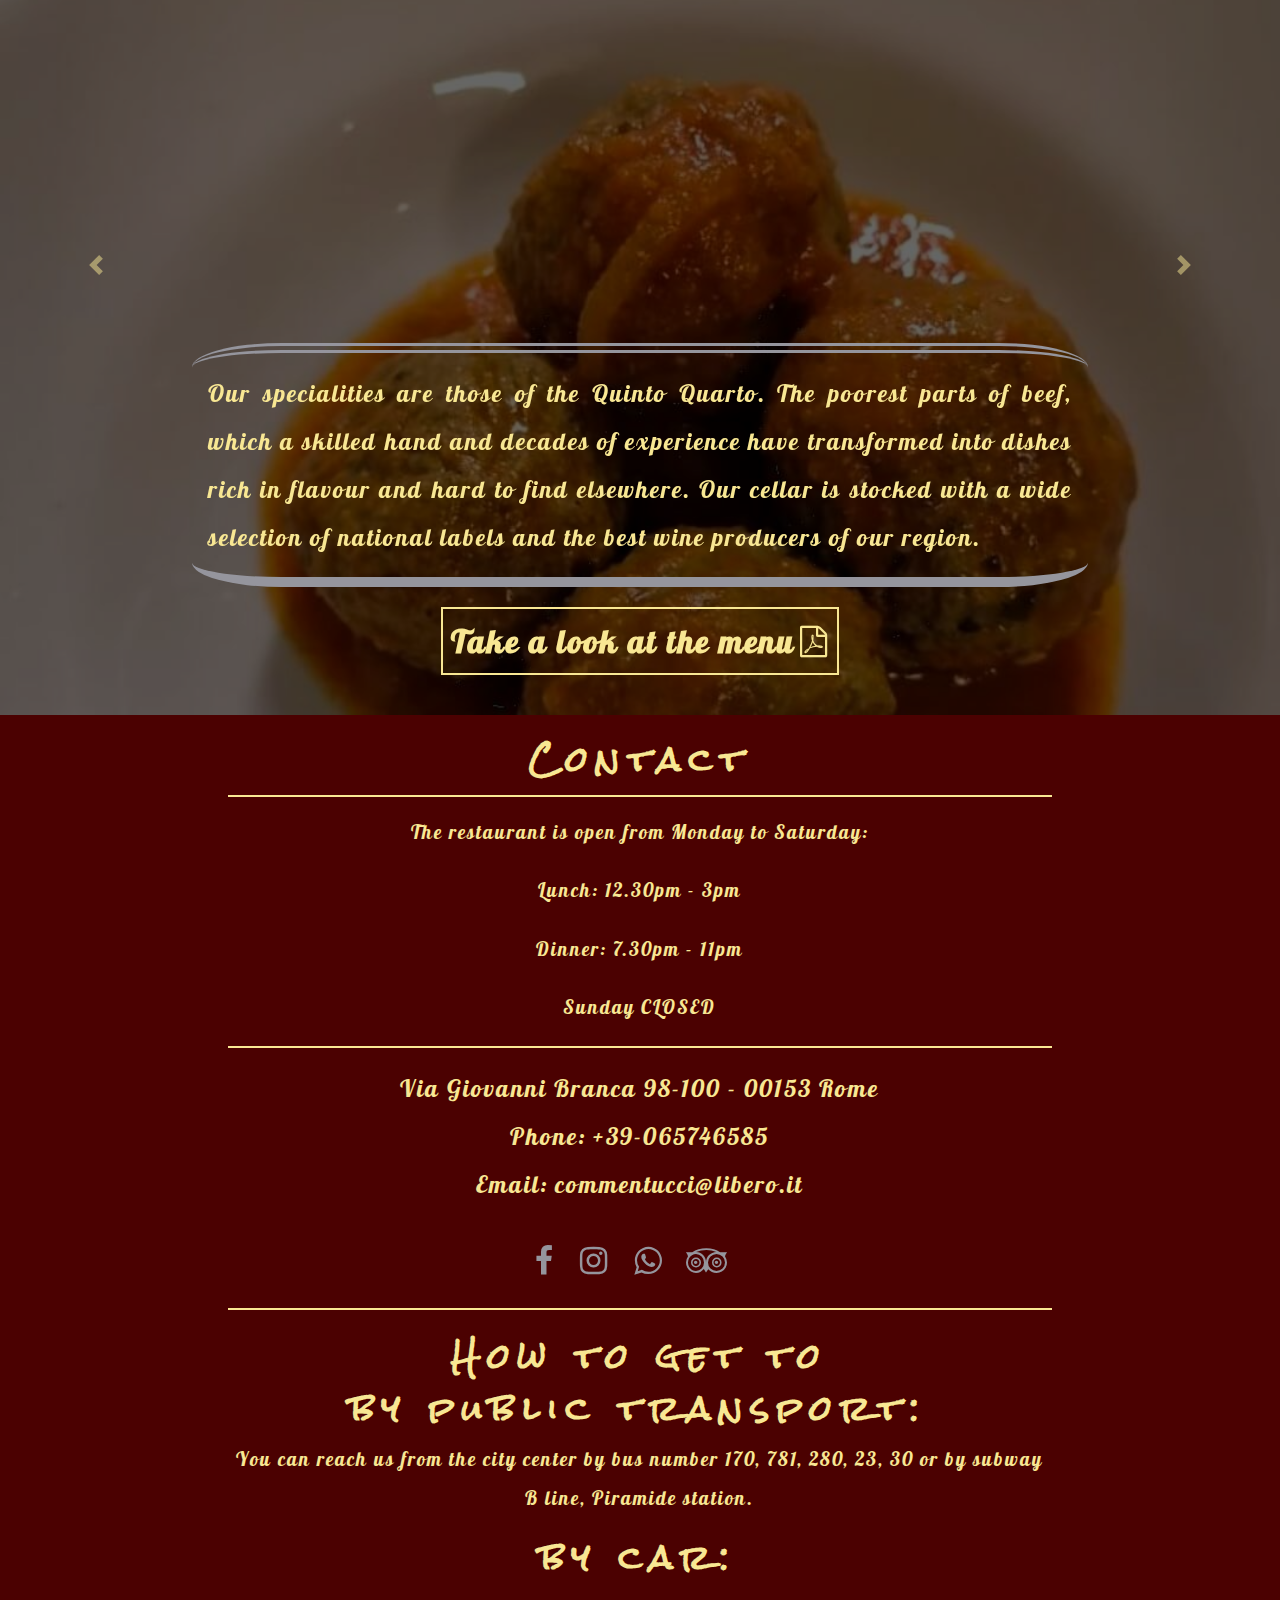
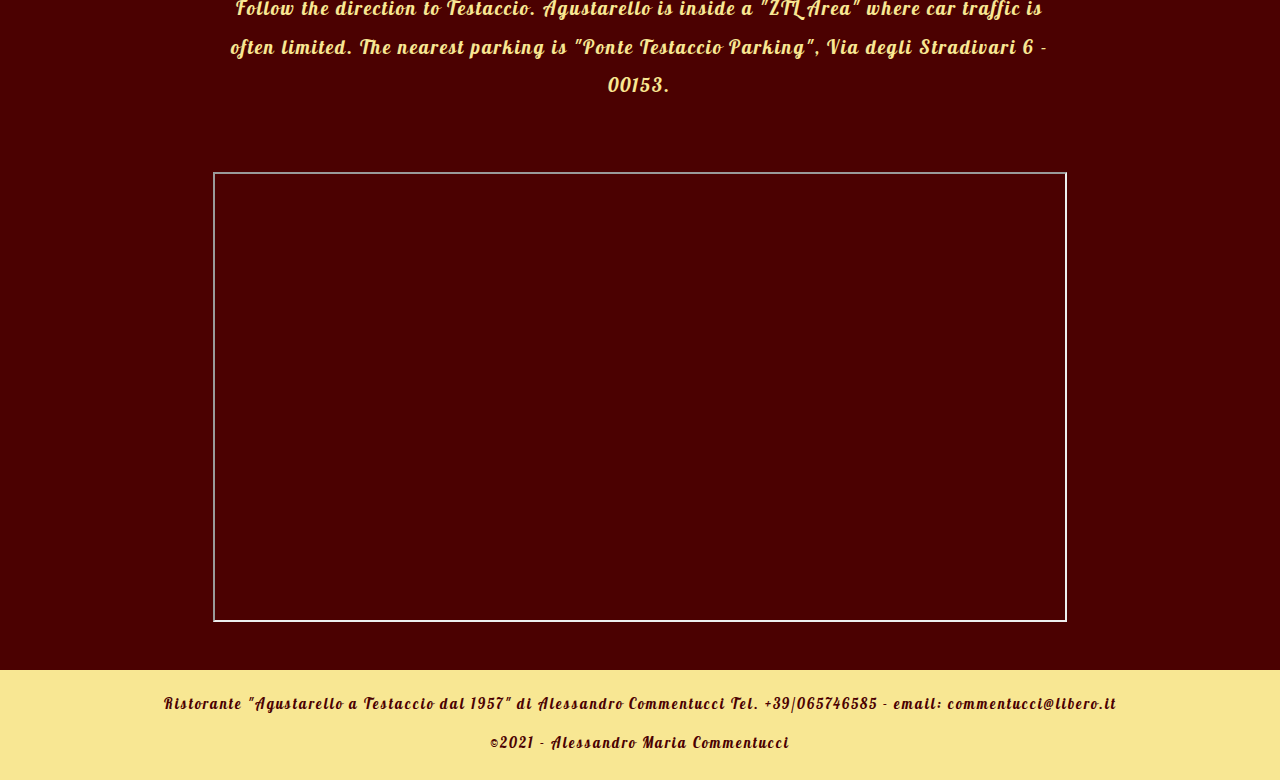
==== commit 92936a3a: "readme bug and barries section" ====
--- a/index.html
+++ b/index.html
@@ -11,23 +11,17 @@
 </head>
 <body>
     <header>
-        <!-- The navbar structur with button come from here: 
-                https://getbootstrap.com/docs/4.6/examples/album/-->
         <div class="container-fluid">
             <nav class="navbar fixed-top navbar-expand-lg py-1">
                 <a class="navbar-brand logo hvr-rectangle-out" href="#home">agustarello
                 </a>
                 <button class="navbar-toggler" type="button" data-toggle="collapse" data-target="#navbarNavDropdown" aria-controls="navbarNavDropdown" aria-expanded="false" aria-label="Toggle navigation">
-                    <!-- Font Awesome icon bug
-                    https://stackoverflow.com/questions/61864587/font-awesome-icons-not-showing-up-on-my-webpage-i-made-using-bootstrap4-->
                     <span class="navbar-toggler-icon">
                         <i class="menu-burg fa fa-bars"></i>
                     </span>
                 </button>
                 <div class="collapse navbar-collapse" id="navbarNavDropdown">
                     <ul class="text-center navbar-nav ml-auto">
-                        <!--Hide navbar after click on link without javascript
-                        https://stackoverflow.com/questions/42401606/how-to-hide-collapsible-bootstrap-4-navbar-on-click-->
                         <li class="nav-item" data-target="#navbarNavDropdown" data-toggle="collapse">
                             <a class="nav-link scroll hvr-underline-from-left" href="#home">Home</a>
                         </li>
@@ -70,9 +64,6 @@
             </nav>
         </div>
     </header>
-    <!-- Home -->
-        <!-- Simple explanation about vertical alignment an element with bootstrap:
-        https://www.tutorialrepublic.com/faq/how-to-vertical-align-a-div-in-bootstrap.php#:~:text=Answer%3A%20Use%20the%20align%2Ditems,center%20on%20the%20containing%20element.-->
     <section class="container-fluid text-center" id="home">
         <div class="row align-items-center">
             <div class="col-12">
--- a/assets/css/style.css
+++ b/assets/css/style.css
@@ -34,7 +34,6 @@
 }
 
 html {
-    /*navbar navigation*/
     scroll-behavior: smooth;
     min-height: 100%;
     position: relative;
@@ -297,6 +296,11 @@
     line-height: 2;
     font-weight: 600;
 }
+@media screen and (max-width: 360px){
+    h1{
+        font-size: 1.3rem
+    }
+}
 @media screen and (min-width: 768px){
     h1{
         font-size: 3rem !important;
@@ -340,6 +344,12 @@
 .nav-item{
     margin-bottom: 1rem;
 }
+@media screen and (max-height: 567px){
+    .nav-item{
+        margin-bottom: 0;
+    }
+}
+
 
 .nav-item a {
   color: var(--clr-secondary);
@@ -477,16 +487,15 @@
         font-size: 1.5rem;
         color: var(--clr-secondary)
     }
-
-}
-.color-overlay {
-   position: absolute;
-   top: 0;
-   left: 0;
-   width: 100%;
-   height: 100%;
-   background-color: black;
-   opacity: 0.6;
+    .color-overlay {
+    position: absolute;
+    top: 0;
+    left: 0;
+    width: 100%;
+    height: 100%;
+    background-color: black;
+    opacity: 0.6;
+    }
 }
 /*change carousel arrow color - solution from here https://stackoverflow.com/questions/46249541/change-arrow-colors-in-bootstraps-carousel*/
 .carousel-control-prev-icon {
@@ -570,11 +579,22 @@
 }
 
 @media screen and (min-width: 768px){
-    .footer {
+    .footer p{
         font-size: 0.7rem
     }
 }
 
+@media screen and (min-width: 992px){
+    .footer p{
+        font-size: 0.9rem
+    }
+}
+
+@media screen and (min-width: 1440px){
+    .footer p{
+        font-size: 1.2rem
+    }
+}
 .footer p{
     margin-bottom: 10px;
 }
@@ -585,30 +605,18 @@
 =============================================
 */
 .back-to-top-wrapper {
-  /* // uncomment to visualize "track" */
   position: absolute;
   top: 100vh;
   right: 0.25rem;
-  /* Optional, extends the final link into the 
-  footer at the bottom of the page
-  Set to `0` to stop at the end of `main` */
   bottom: 0em;
-  /* Required for best support in browsers not supporting `sticky` */
   width: 3em;
-  /* Disable interaction with this element */
   pointer-events: none;
 }
 
 .back-to-top-link {
-    /* fixed` is fallback when `sticky` not supported */
     position: fixed;
-    /* preferred positioning, requires prefixing for most support, and not    supported on Safari
-    @link https://caniuse.com/#search=position%3A%20sticky */
     position: sticky;
-    /* reinstate clicks */
     pointer-events: all;
-    /* achieves desired positioning within the viewport */
-    /* relative to the top of the viewport once `sticky` takes over, or always if     `fixed` fallback is used */
     top: calc(100vh - 4rem);
     padding: 5px 1px 10px 6px;
     border-top: solid 3px;
@@ -628,12 +636,4 @@
 }
 .back-to-top-link:hover{
     color: var(--clr-primary);
-}
-
-
-/*
-=============================================
-"IT"
-=============================================
-*/
-
+}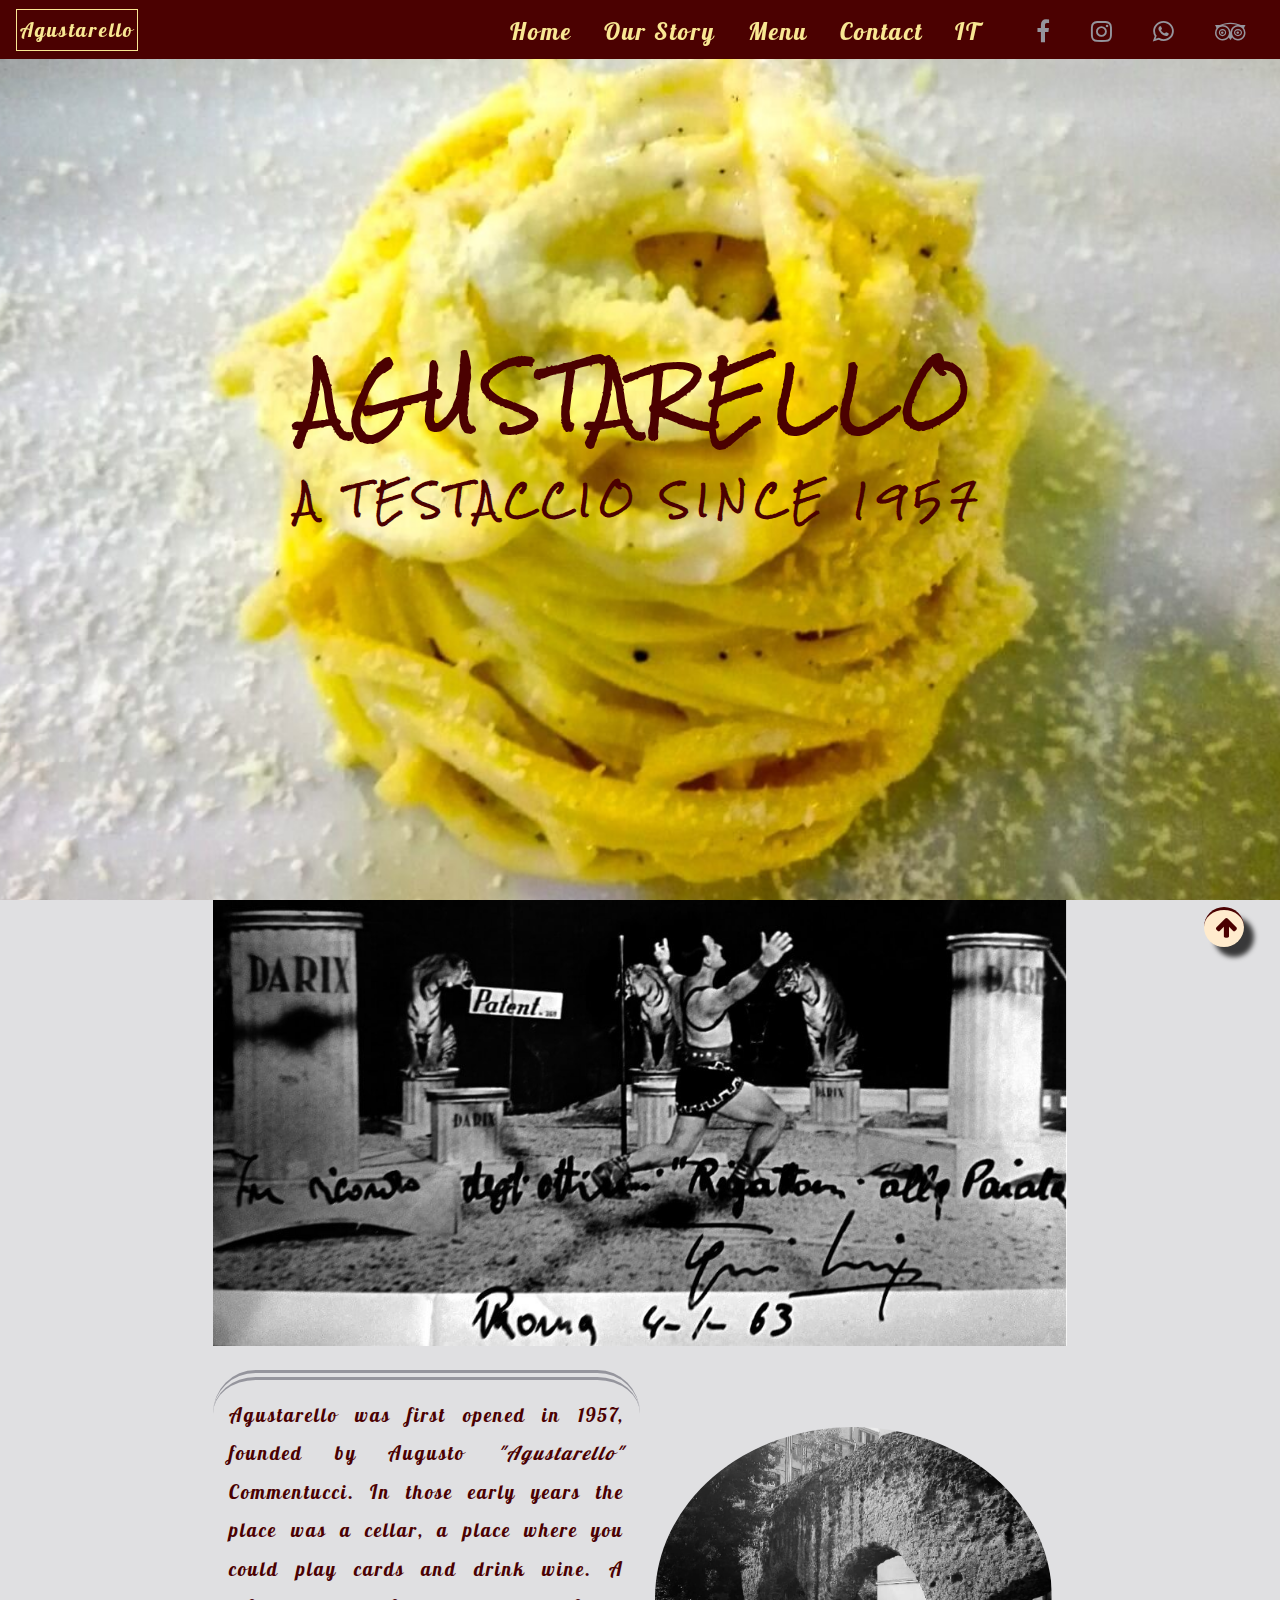
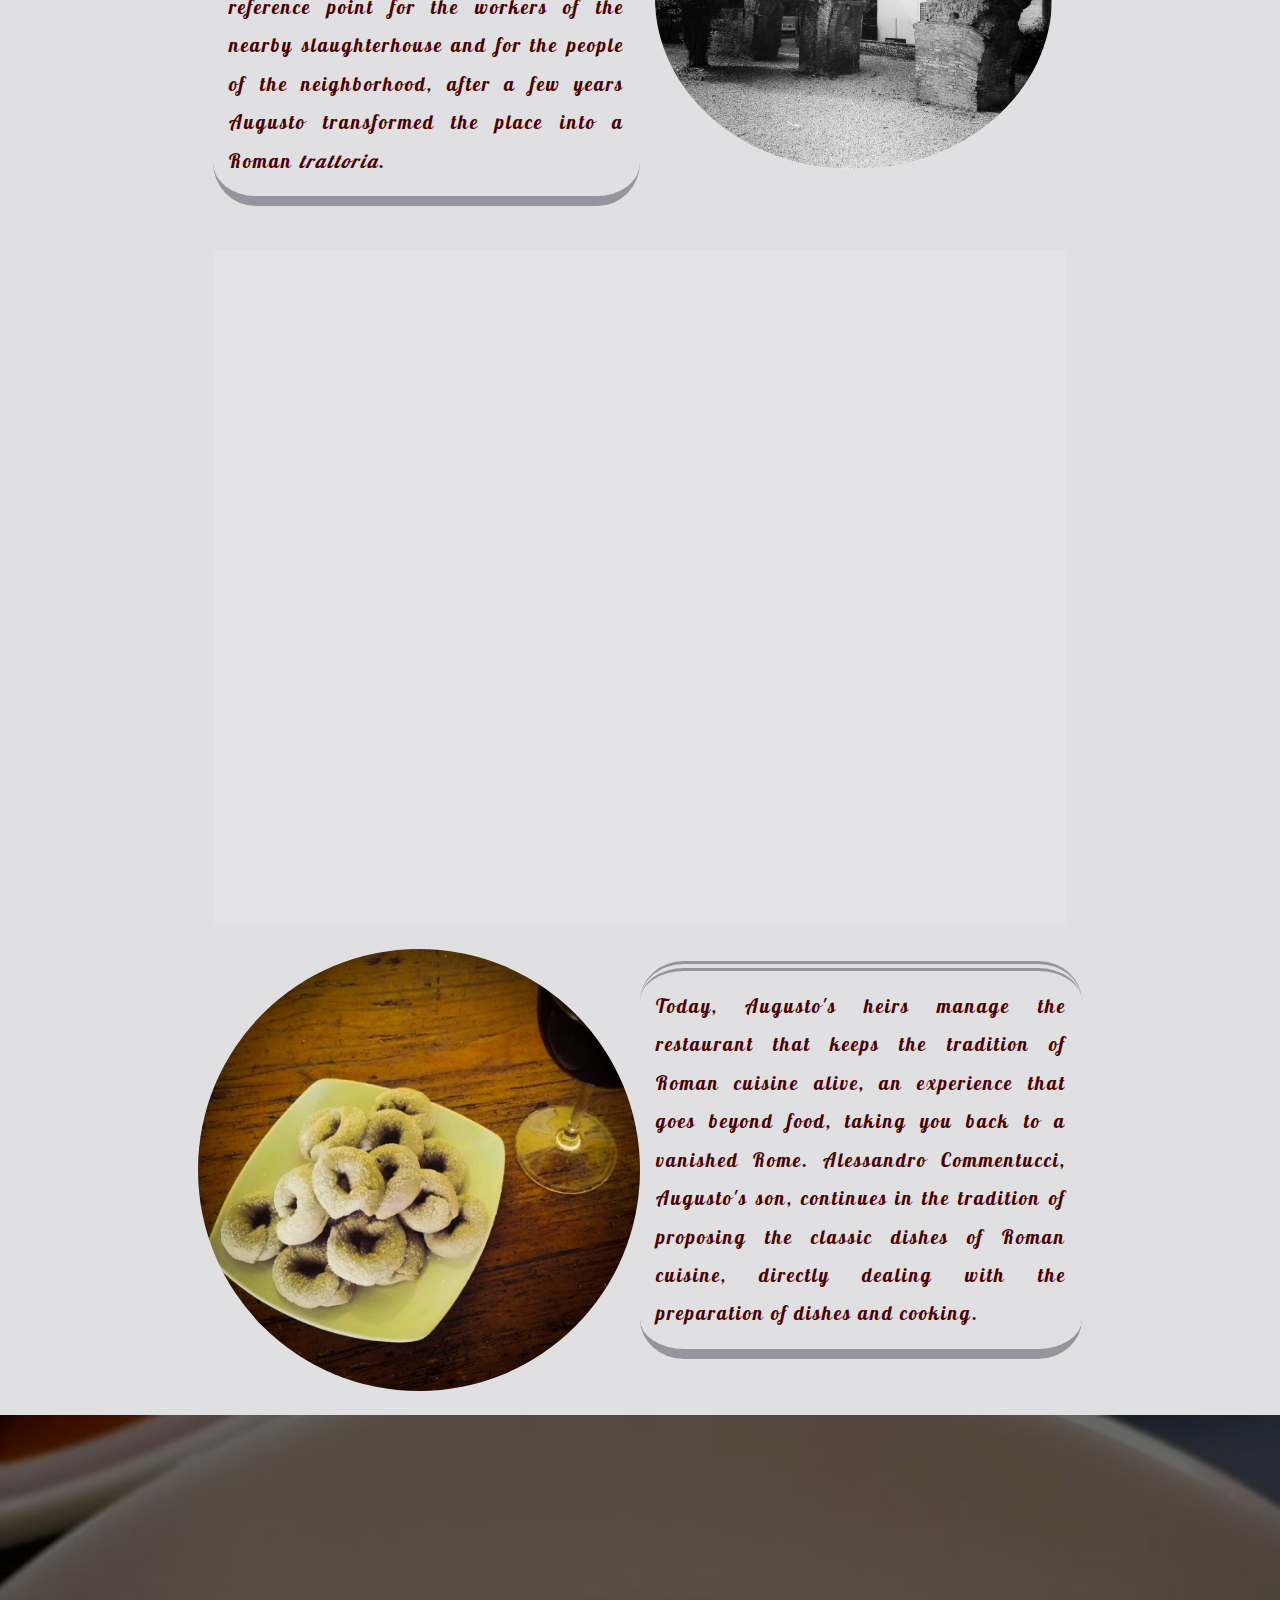
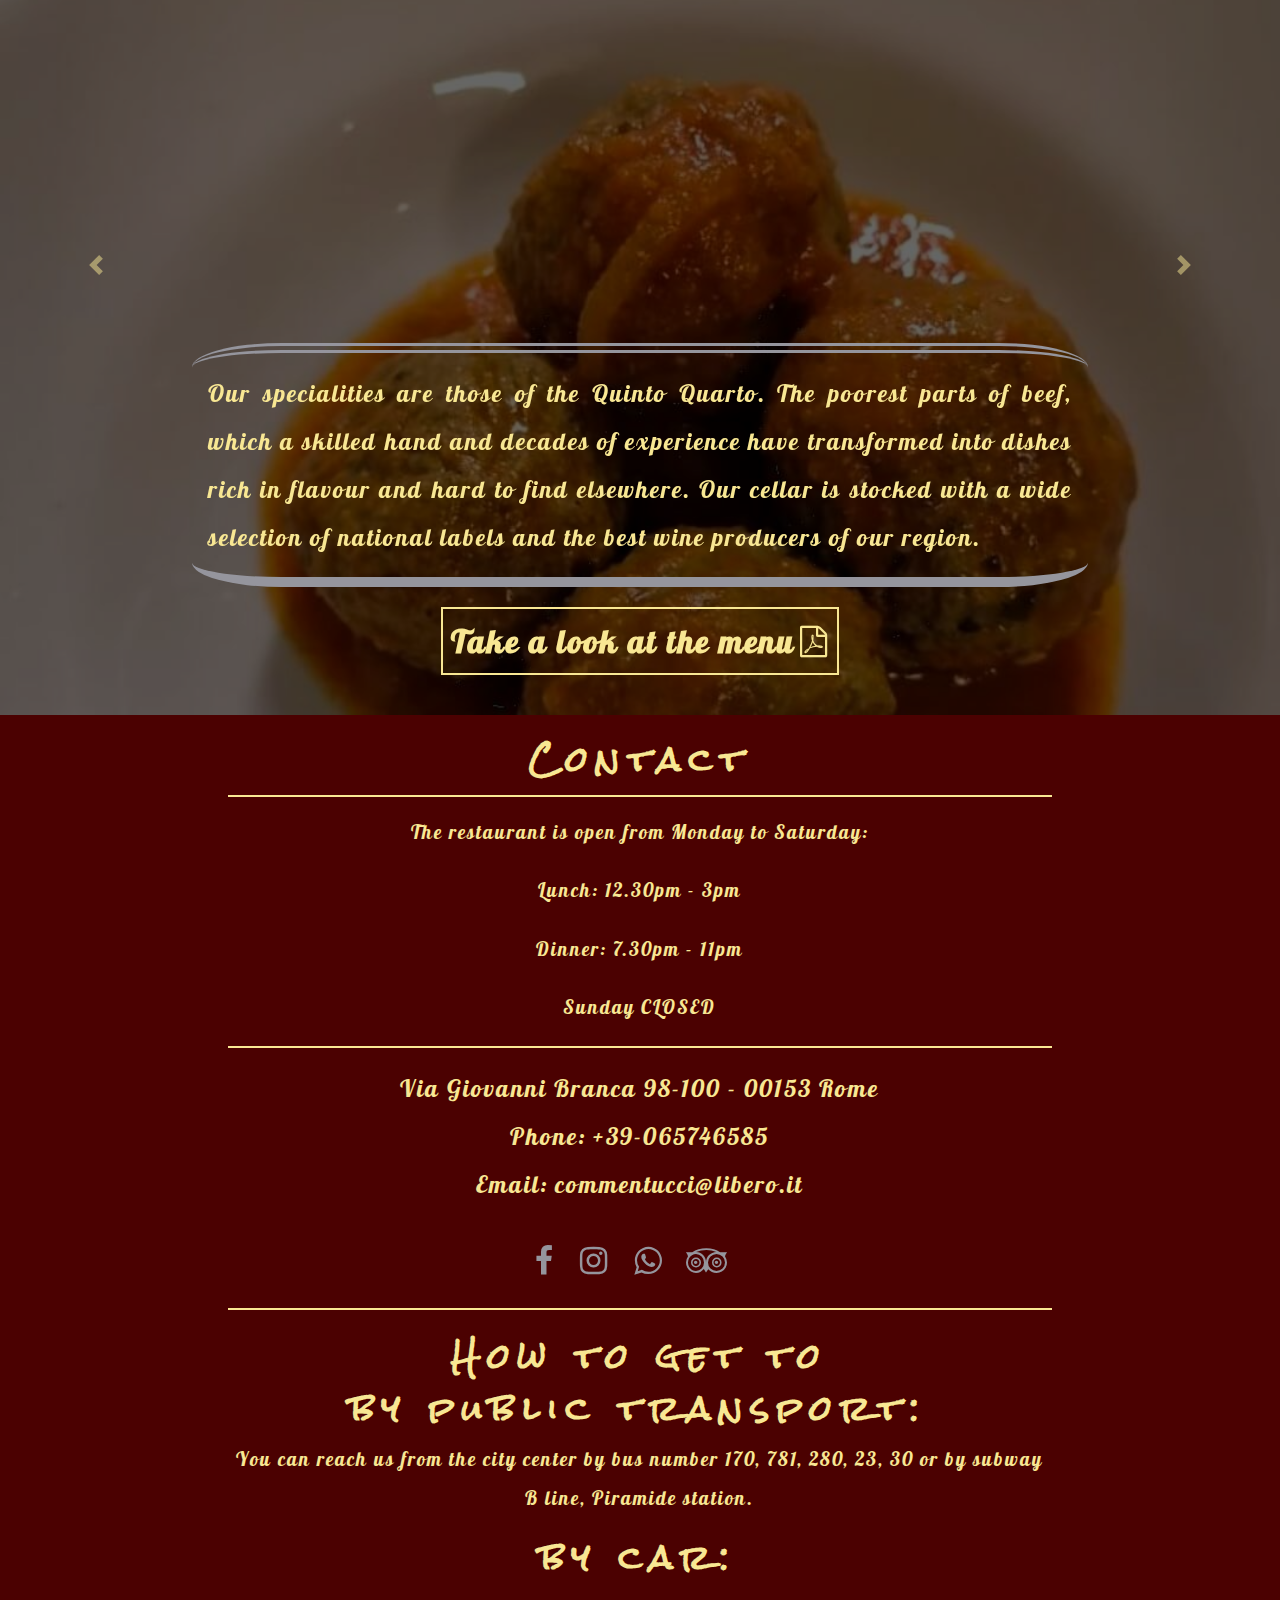
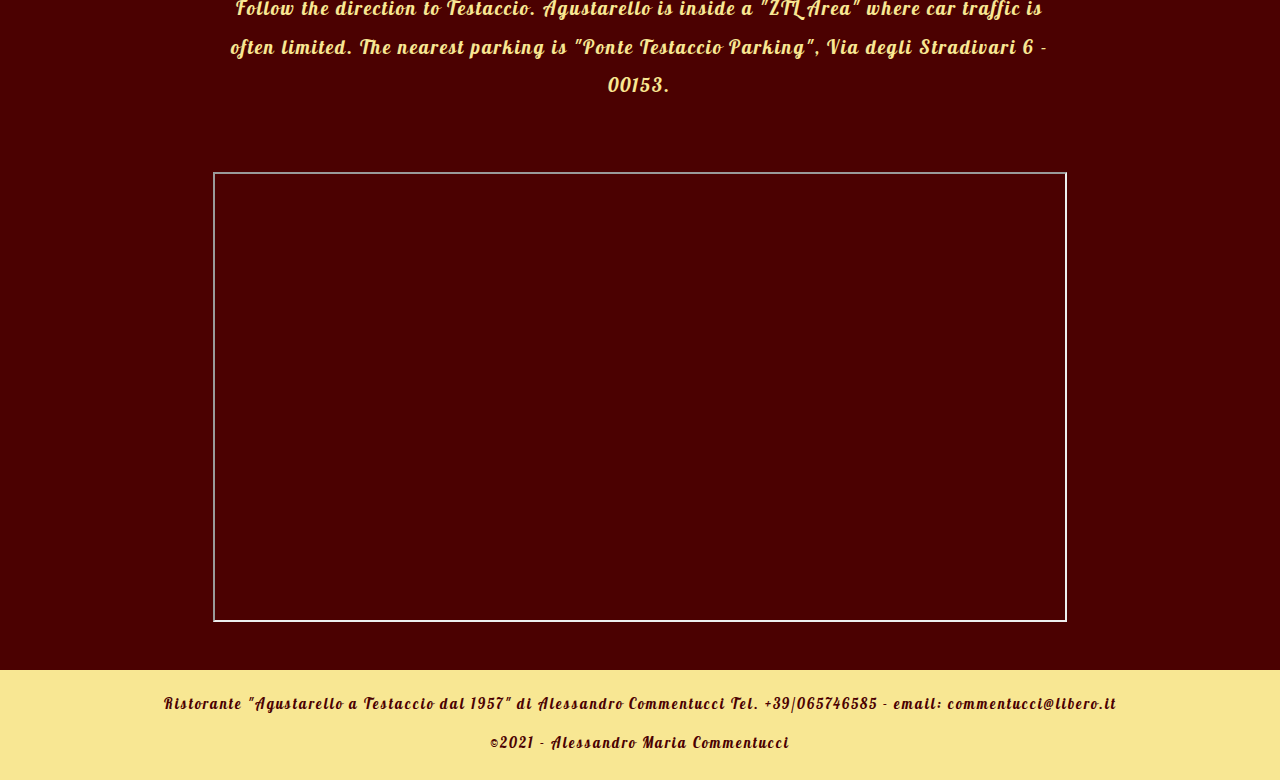
==== commit 5721ceac: "added ? favicon" ====
--- a/index.html
+++ b/index.html
@@ -3,14 +3,24 @@
 <head>
     <meta charset="UTF-8">
     <meta name="viewport" content="width=device-width, initial-scale=1.0">
+    <meta name="Description" content="Restaurant Agustarello in Rome website">
+    <!-- bootstrap -->
     <link rel="stylesheet" href="https://stackpath.bootstrapcdn.com/bootstrap/4.5.2/css/bootstrap.min.css">
+    <!-- font-awesome -->
     <link href="https://stackpath.bootstrapcdn.com/font-awesome/4.7.0/css/font-awesome.min.css" rel="stylesheet">
+    <!-- animate -->
       <link rel="stylesheet" href="https://cdnjs.cloudflare.com/ajax/libs/animate.css/4.1.1/animate.min.css"/>
     <link rel="stylesheet" href="./assets/css/style.css">
+    <!-- Favicon -->
+    <link rel="apple-touch-icon" sizes="180x180" href="/apple-touch-icon.png?">
+    <link rel="icon" type="image/png" sizes="32x32" href="/favicon-32x32.png?">
+    <link rel="icon" type="image/png" sizes="16x16" href="/favicon-16x16.png?">
+    <link rel="manifest" href="/site.webmanifest?">
     <title>Agustarello a Testaccio - 1957</title>
 </head>
 <body>
     <header>
+        <!-- Navbar -->
         <div class="container-fluid">
             <nav class="navbar fixed-top navbar-expand-lg py-1">
                 <a class="navbar-brand logo hvr-rectangle-out" href="#home">agustarello
@@ -40,21 +50,23 @@
                         <li>
                             <ul class="nav-item social-links-navbar">
                                 <li>
-                                    <a class="hvr-icon-grow" href="https://www.facebook.com/agustarellodal1957" target="_blank" aria-label="follow us on facebook">
-                                    <i class="fa fa-facebook hvr-icon"></i>
+                                    <a class="hvr-icon-grow" href="https://www.facebook.com/agustarellodal1957" target="_blank" aria-label="follow us on facebook" rel="noopener">
+                                        <i class="fa fa-facebook hvr-icon"></i>
                                     </a>
                                 </li>
                                 <li>
-                                    <a class="hvr-icon-grow" href="https://www.instagram.com/agustarello_testaccio/" target="_blank" aria-label="follow us on instagram">
-                                    <i class="fa fa-instagram hvr-icon"></i>
+                                    <a class="hvr-icon-grow" href="https://www.instagram.com/agustarello_testaccio/" target="_blank" aria-label="follow us on instagram" rel="noopener">
+                                        <i class="fa fa-instagram hvr-icon"></i>
                                     </a>
                                 </li>
                                 <li>
-                                    <a class="hvr-icon-grow" href="#"><i class="fa fa-whatsapp hvr-icon" aria-label="contact us with Whatsapp"></i>
+                                    <a class="hvr-icon-grow" href="#" rel="noopener">
+                                        <i class="fa fa-whatsapp hvr-icon" aria-label="contact us with Whatsapp"></i>
                                     </a>
                                 </li>
                                 <li>
-                                    <a class="hvr-icon-grow" href="https://www.tripadvisor.it/Restaurant_Review-g187791-d743400-Reviews-Agustarello_a_Testaccio-Rome_Lazio.html?m=19905" target="_blank" aria-label="review us on tripadvisor"><i class="fa fa-tripadvisor hvr-icon"></i>
+                                    <a class="hvr-icon-grow" href="https://www.tripadvisor.it/Restaurant_Review-g187791-d743400-Reviews-Agustarello_a_Testaccio-Rome_Lazio.html?m=19905" target="_blank" aria-label="review us on tripadvisor" rel="noopener">
+                                        <i class="fa fa-tripadvisor hvr-icon"></i>
                                     </a>
                                 </li>
                             </ul>
@@ -64,6 +76,7 @@
             </nav>
         </div>
     </header>
+    <!-- Home -->
     <section class="container-fluid text-center" id="home">
         <div class="row align-items-center">
             <div class="col-12">
@@ -88,8 +101,8 @@
                         <div class="row justify-content-between">
                             <div class="col-12 col-lg-6 px-lg-0 my-auto">
                             <p class="text-justify border-par">
-                            Agustarello was first opened in 1957, founded by Agostino <span>"Agustarello"</span> Commentucci. In those early years the place was a cellar, a place where you could play cards and drink wine.
-                            A reference point for the workers of the nearby slaughterhouse and for the people of the neighborhood, after a few years Agostino transformed the place into a Roman <span>trattoria</span>.
+                            Agustarello was first opened in 1957, founded by Augusto <span>"Agustarello"</span> Commentucci. In those early years the place was a cellar, a place where you could play cards and drink wine.
+                            A reference point for the workers of the nearby slaughterhouse and for the people of the neighborhood, after a few years Augusto transformed the place into a Roman <span>trattoria</span>.
                             </p>
                             </div>
                             <div class="col-12 col-lg-6 my-lg-auto" id="ourstory">
@@ -114,7 +127,7 @@
                             </div>
                             <div class="col-12 col-lg-6 px-lg-0 my-auto">
                                 <p class="text-justify border-par">
-                                    Today, Agostino's heirs manage the restaurant that keeps the tradition of Roman cuisine alive, an experience that goes beyond food, taking you back to a vanished Rome. Alessandro Commentucci, son of Agostino, continues in the tradition of proposing the classic dishes of Roman cuisine, directly dealing with the preparation of dishes and cooking.
+                                    Today, Augusto's heirs manage the restaurant that keeps the tradition of Roman cuisine alive, an experience that goes beyond food, taking you back to a vanished Rome. Alessandro Commentucci, Augusto's son, continues in the tradition of proposing the classic dishes of Roman cuisine, directly dealing with the preparation of dishes and cooking.
                                  </p>
                             </div>
                         </div>    
@@ -247,19 +260,19 @@
                 </address>
                 <ul class="social-links">
                     <li>
-                        <a class="hvr-icon-grow" href="https://www.facebook.com/agustarellodal1957" target="_blank" aria-label="follow us on facebook">
+                        <a class="hvr-icon-grow" href="https://www.facebook.com/agustarellodal1957" target="_blank" aria-label="follow us on facebook" rel="noopener">
                             <i class="fa fa-facebook hvr-icon"></i>
                         </a>
                     </li>
                     <li>
-                        <a class="hvr-icon-grow" href="https://www.instagram.com/agustarello_testaccio/" target="_blank" aria-label="follow us on instagram">
+                        <a class="hvr-icon-grow" href="https://www.instagram.com/agustarello_testaccio/" target="_blank" aria-label="follow us on instagram" rel="noopener">
                             <i class="fa fa-instagram hvr-icon"></i>
                         </a>
                     </li>
                     <li>
-                        <a class="hvr-icon-grow" href="#"><i class="fa fa-whatsapp hvr-icon" aria-label="contact us with Whatsapp"></i></a></li>
+                        <a class="hvr-icon-grow" href="#"><i class="fa fa-whatsapp hvr-icon" aria-label="contact us with Whatsapp" rel="noopener"></i></a></li>
                     <li>
-                        <a class="hvr-icon-grow" href="https://www.tripadvisor.it/Restaurant_Review-g187791-d743400-Reviews-Agustarello_a_Testaccio-Rome_Lazio.html?m=19905" target="_blank" aria-label="review us on tripadvisor"><i class="fa fa-tripadvisor hvr-icon"></i></a>
+                        <a class="hvr-icon-grow" href="https://www.tripadvisor.it/Restaurant_Review-g187791-d743400-Reviews-Agustarello_a_Testaccio-Rome_Lazio.html?m=19905" target="_blank" aria-label="review us on tripadvisor" rel="noopener"><i class="fa fa-tripadvisor hvr-icon"></i></a>
                     </li>
                 </ul>
                 <hr>
@@ -274,14 +287,15 @@
                 <p>Follow the direction to Testaccio. Agustarello is inside a "ZTL Area" where car traffic is often limited. The nearest parking is "Ponte Testaccio Parking", Via degli Stradivari 6 - 00153.</p>                   
             </div>
         </div>    
-        <map class="container-fluid">
+        <map class="container-fluid" name="restaurant-map">
             <div class="row justify-content-xl-center">
                 <div class="col-12 col-xl-8 map px-0">
-                    <iframe src="https://www.google.com/maps/embed?pb=!1m18!1m12!1m3!1d883.1701360790162!2d12.47328155423281!3d41.87955584838307!2m3!1f0!2f0!3f0!3m2!1i1024!2i768!4f13.1!3m3!1m2!1s0x132f602fe1775465%3A0x548233c18b59bd5e!2sAgustarello%20a%20Testaccio!5e0!3m2!1sit!2sie!4v1612825597244!5m2!1sit!2sie" allowfullscreen="" aria-hidden="false" tabindex="0"></iframe>
+                    <iframe title="Google Maps" src="https://www.google.com/maps/embed?pb=!1m18!1m12!1m3!1d883.1701360790162!2d12.47328155423281!3d41.87955584838307!2m3!1f0!2f0!3f0!3m2!1i1024!2i768!4f13.1!3m3!1m2!1s0x132f602fe1775465%3A0x548233c18b59bd5e!2sAgustarello%20a%20Testaccio!5e0!3m2!1sit!2sie!4v1612825597244!5m2!1sit!2sie" allowfullscreen="" aria-hidden="false" tabindex="0"></iframe>
                 </div>
             </div>
         </map>
     </section>
+    <!-- Footer -->
     <footer class="container-fluid">
         <div class="row text-center">
             <div class="col-12 footer">
